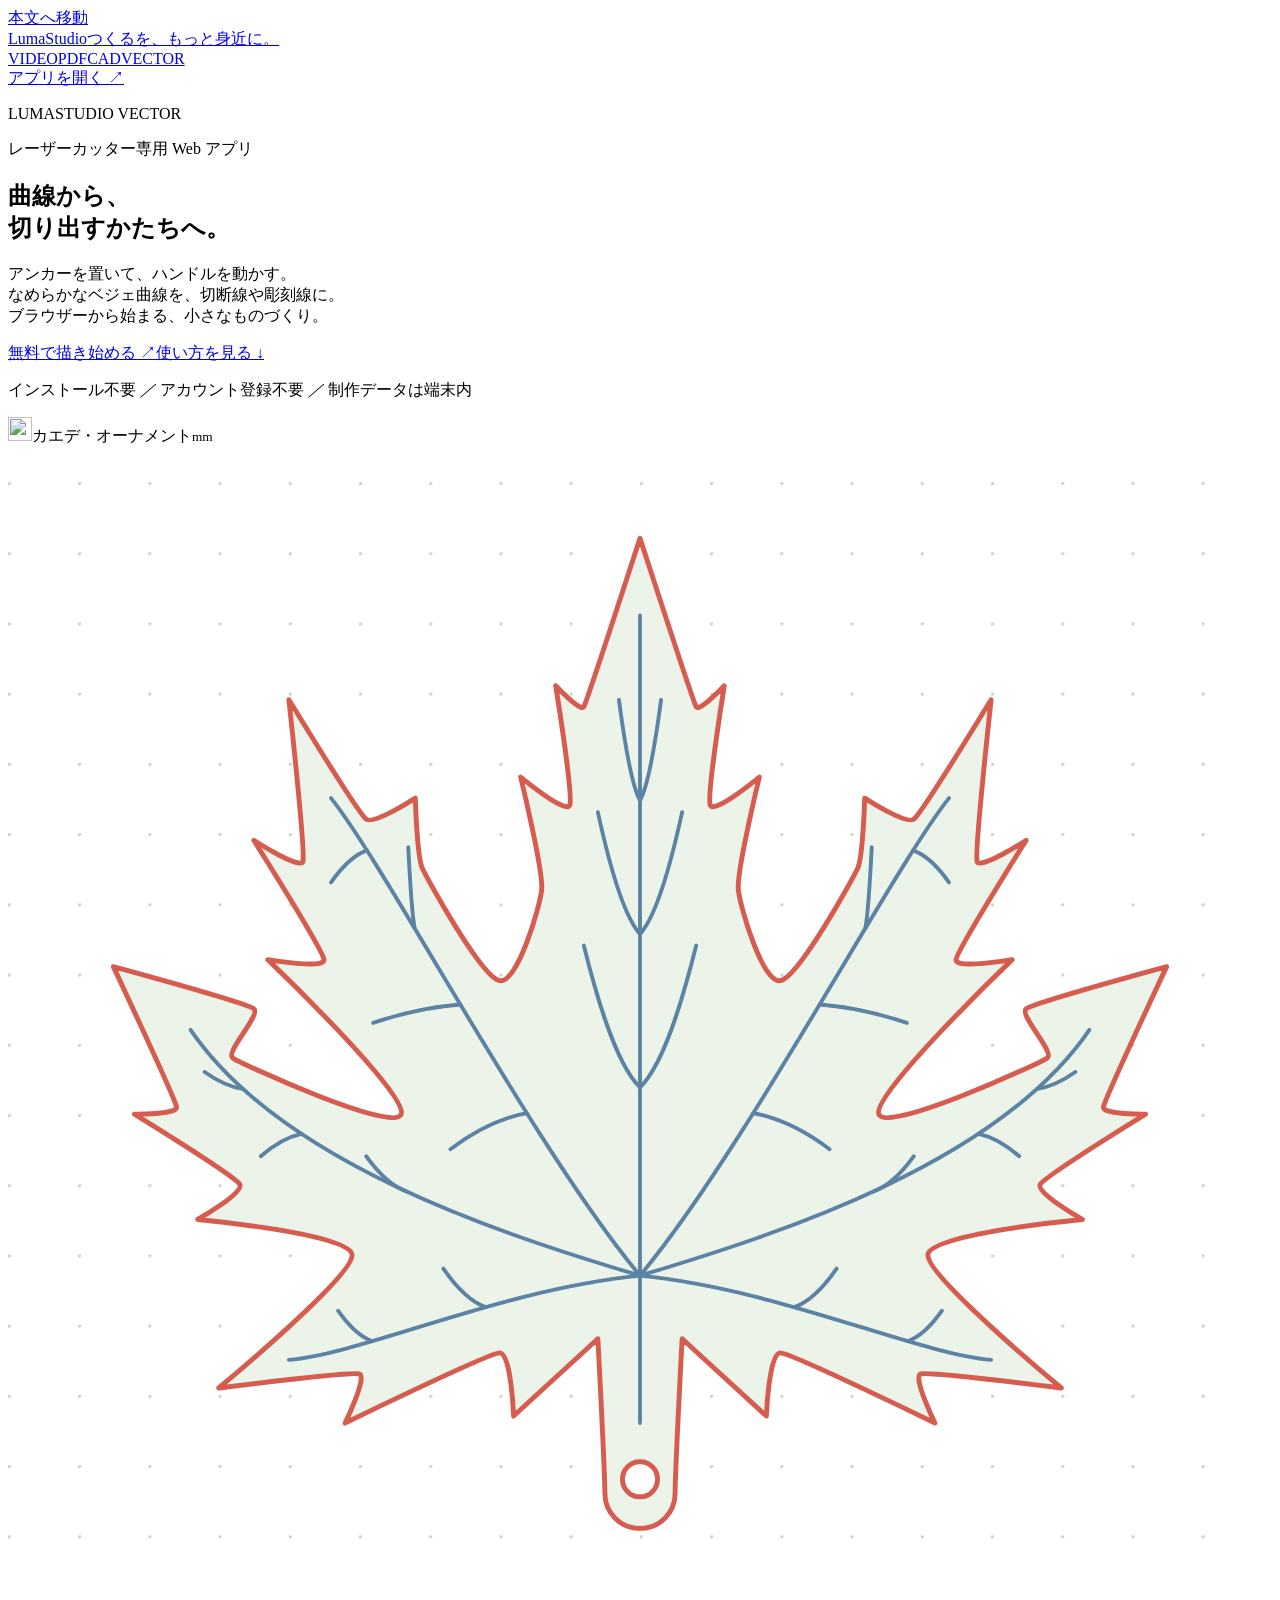
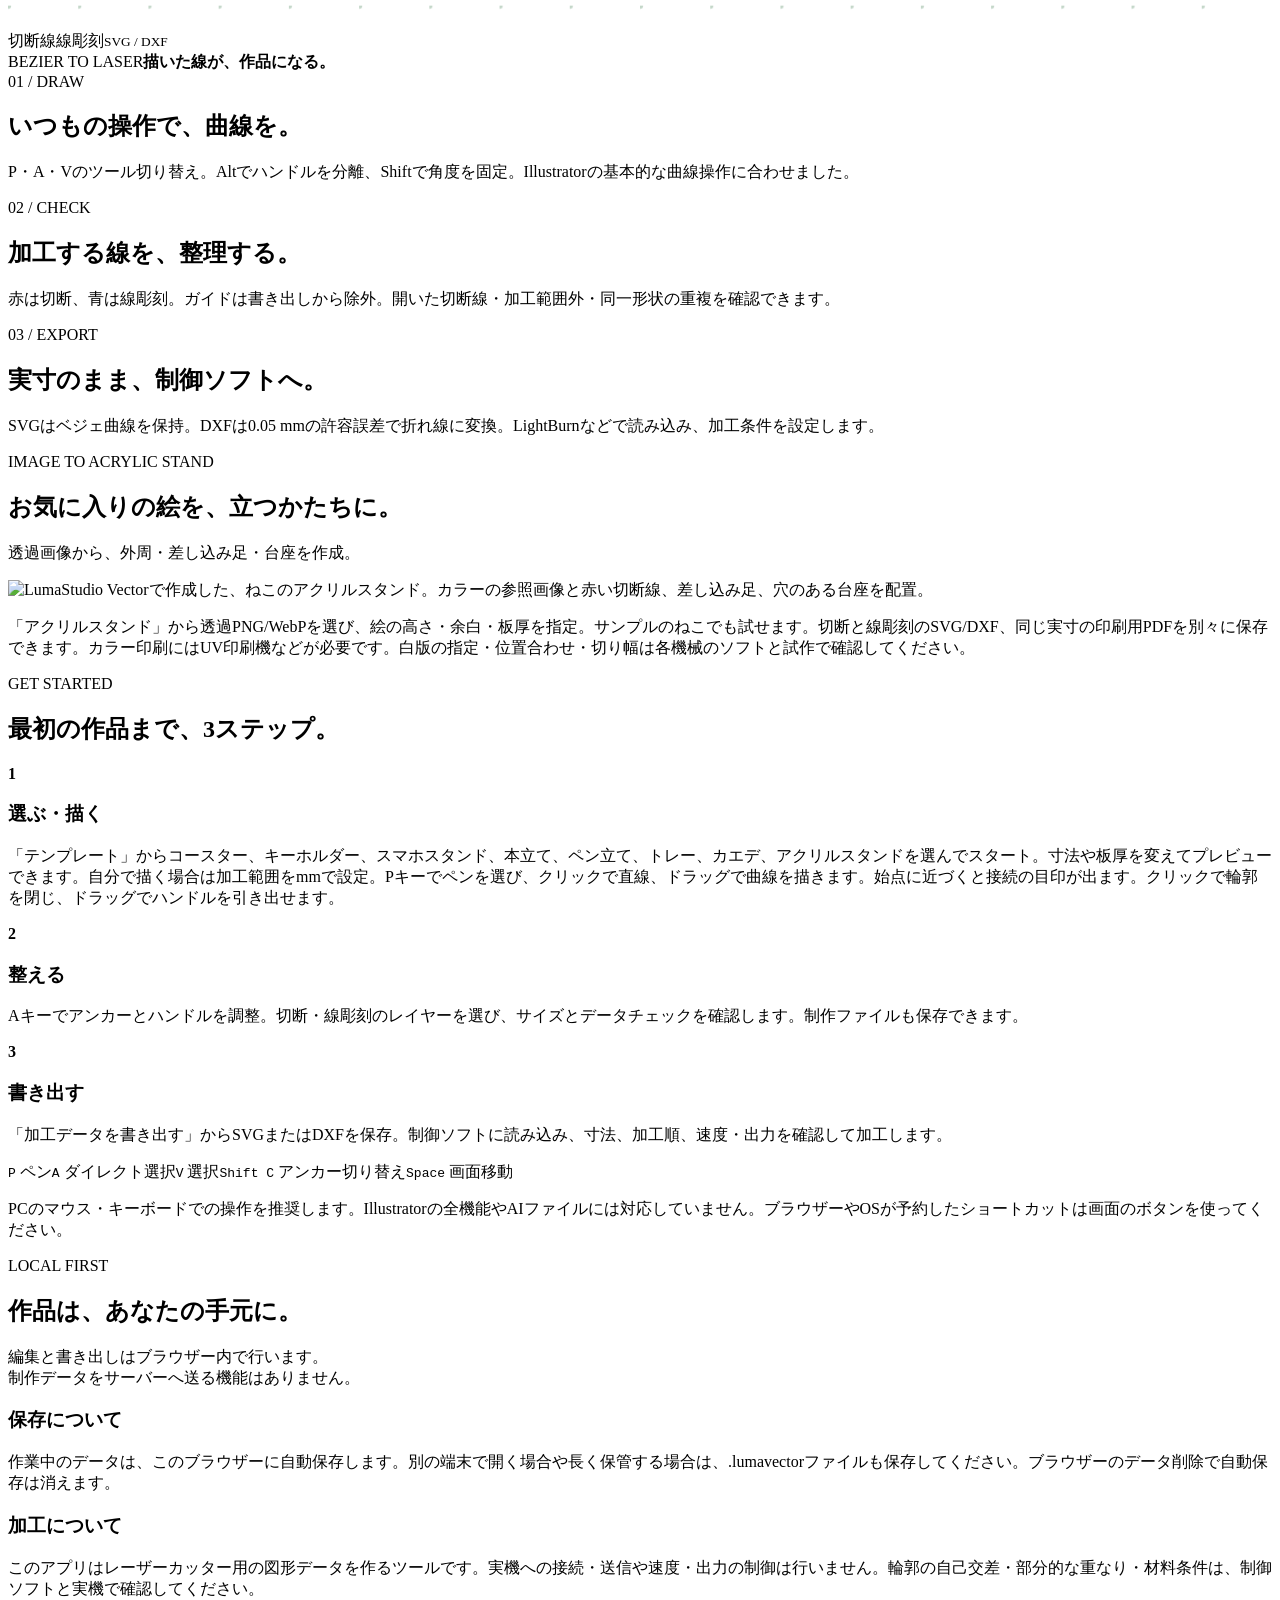
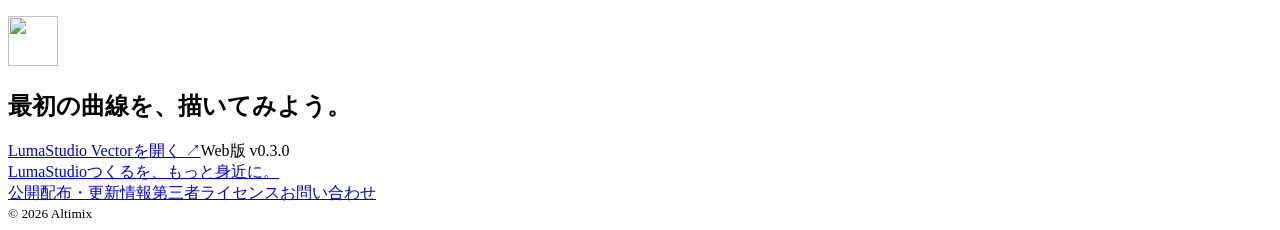
==== site/index.html @ a7c52cbf "release: publish Vector v0.3.0 template library" ====
<!doctype html>
<html lang="ja"><head><meta charset="utf-8"><meta name="viewport" content="width=device-width,initial-scale=1"><title>LumaStudio Vector | レーザーカッター専用ベジェ曲線エディター</title><meta name="description" content="レーザーカッターのための、日本語Webベジェ曲線エディター。Illustratorに慣れた基本操作で切断線・彫刻線を描き、実寸のSVG・DXFに書き出せます。"><link rel="canonical" href="https://lumastudiovector.altimix.jp/"><meta property="og:title" content="LumaStudio Vector — 曲線から、切り出すかたちへ。"><meta property="og:description" content="レーザーカッター専用。ブラウザーでベジェ曲線を描いて、SVG・DXFへ。"><meta property="og:type" content="website"><meta property="og:url" content="https://lumastudiovector.altimix.jp/"><meta property="og:image" content="https://lumastudiovector.altimix.jp/assets/editor.png"><meta name="theme-color" content="#176d61"><link rel="icon" href="/app/icon.svg"><link rel="stylesheet" href="/assets/site.css"></head><body>
<a class="skip" href="#main">本文へ移動</a><header class="site-header"><div class="shell header-inner"><a class="series-brand" href="https://lumastudio.altimix.jp/">LumaStudio<span>つくるを、もっと身近に。</span></a><nav aria-label="シリーズ製品"><a href="https://lumastudio.altimix.jp/video/">VIDEO</a><a href="https://lumastudiopdf.altimix.jp/">PDF</a><a href="https://lumastudiocad.altimix.jp/">CAD</a><a class="active" href="/" aria-current="page">VECTOR</a></nav><a class="button small" href="/app">アプリを開く <span>↗</span></a></div></header>
<main id="main"><section class="hero shell"><div class="hero-copy"><p class="eyebrow"><span></span> LUMASTUDIO VECTOR</p><div class="laser-label">レーザーカッター専用 Web アプリ</div><h1>曲線から、<br>切り出すかたちへ。</h1><p class="hero-lead">アンカーを置いて、ハンドルを動かす。<br>なめらかなベジェ曲線を、切断線や彫刻線に。<br>ブラウザーから始まる、小さなものづくり。</p><div class="hero-actions"><a class="button" href="/app">無料で描き始める <span>↗</span></a><a class="text-link" href="#guide">使い方を見る <span>↓</span></a></div><p class="hero-meta">インストール不要 <i>／</i> アカウント登録不要 <i>／</i> 制作データは端末内</p></div><div class="hero-art" aria-label="ベジェ曲線で描いたカエデの切断線と彫刻線"><div class="art-top"><img src="/app/icon.svg" width="24" height="24" alt=""><span>カエデ・オーナメント</span><small>mm</small></div><svg viewBox="60 15 180 168" role="img" aria-label="七つの葉先を持つカエデ。赤い外周と吊り穴は切断、青い葉脈は線彫刻。"><defs><pattern id="dots" width="10" height="10" patternUnits="userSpaceOnUse"><circle cx="0" cy="0" r=".45" fill="#c4d7c9"/></pattern></defs><rect x="60" y="15" width="180" height="168" fill="url(#dots)"/><path d="M 150 28 C 150 28 157.553 51.219 158 52 C 158.447 52.781 162 49 162 49 C 162 49 159.479 64.646 160 66 C 160.521 67.354 167 62 167 62 C 167 62 163.735 75.436 164 78 C 164.265 80.564 167.462 91.448 170 91 C 172.538 90.552 180.242 76.642 181 75 C 181.758 73.358 182 65 182 65 C 182 65 187.918 68.842 189 68 C 190.082 67.158 200 51 200 51 C 200 51 197.668 72.67 198 74 C 198.332 75.33 205 71 205 71 C 205 71 195.168 86.57 195 88 C 194.832 89.43 203 88 203 88 C 203 88 182.991 107.175 184 110 C 185.009 112.825 206.885 102.797 208 102 C 209.115 101.203 203.911 95.833 205 95 C 206.089 94.167 225 89 225 89 C 225 89 216.155 107.916 216 109 C 215.845 110.084 222 110 222 110 C 222 110 207.723 118.794 207 120 C 206.277 121.206 213 125 213 125 C 213 125 191.372 127.023 191 130 C 190.628 132.977 210 149 210 149 C 210 149 191.263 146.649 190 147 C 188.737 147.351 192 154 192 154 C 192 154 171.658 144.069 170 144 C 168.342 143.931 168 153 168 153 C 168 153 156 142 156 142 C 156 142 155 161.2 155 164 C 155 166.8 152.8 169 150 169 C 147.2 169 145 166.8 145 164 C 145 161.2 144 142 144 142 C 144 142 132 153 132 153 C 132 153 131.658 143.931 130 144 C 128.342 144.069 108 154 108 154 C 108 154 111.263 147.351 110 147 C 108.737 146.649 90 149 90 149 C 90 149 109.372 132.977 109 130 C 108.628 127.023 87 125 87 125 C 87 125 93.723 121.206 93 120 C 92.277 118.794 78 110 78 110 C 78 110 84.155 110.084 84 109 C 83.845 107.916 75 89 75 89 C 75 89 93.911 94.167 95 95 C 96.089 95.833 90.885 101.203 92 102 C 93.115 102.797 114.991 112.825 116 110 C 117.009 107.175 97 88 97 88 C 97 88 105.168 89.43 105 88 C 104.832 86.57 95 71 95 71 C 95 71 101.668 75.33 102 74 C 102.332 72.67 100 51 100 51 C 100 51 109.918 67.158 111 68 C 112.082 68.842 118 65 118 65 C 118 65 118.242 73.358 119 75 C 119.758 76.642 127.462 90.552 130 91 C 132.538 91.448 135.735 80.564 136 78 C 136.265 75.436 133 62 133 62 C 133 62 139.479 67.354 140 66 C 140.521 64.646 138 49 138 49 C 138 49 141.553 52.781 142 52 C 142.447 51.219 150 28 150 28 Z" fill="#ecf3e9" stroke="#d65c50" stroke-width=".7" stroke-linejoin="round"/><circle cx="150" cy="162" r="2.5" fill="white" stroke="#d65c50" stroke-width=".7"/><g fill="none" stroke="#5c82a4" stroke-width=".55" stroke-linecap="round"><path d="M 150 154 C 150 120 150 73 150 39"/><path d="M 150 133 C 165 115 186 75 194 65"/><path d="M 150 133 C 170 127 201 117 214 98"/><path d="M 150 133 C 170 135 189 144 200 145"/><path d="M 150 106.207 C 153.52 102.772 156.24 93.072 158 86"/><path d="M 150 84.376 C 152.64 81.422 154.68 73.082 156 67"/><path d="M 150 65.367 C 151.32 62.925 152.34 56.028 153 51"/><path d="M 166.127 109.861 C 170.911 110.735 174.608 113.201 177 115"/><path d="M 175.596 94.385 C 181.054 94.83 185.271 96.085 188 97"/><path d="M 182.078 83.56 C 182.484 81.595 182.797 76.046 183 72"/><path d="M 188.886 72.446 C 191.136 73.22 192.875 75.406 194 77"/><path d="M 183.196 121.042 C 185.75 120.185 187.723 117.765 189 116"/><path d="M 198.223 112.805 C 200.765 113.348 202.729 114.882 204 116"/><path d="M 206.496 106.449 C 208.918 106.033 210.789 104.857 212 104"/><path d="M 171.983 137.489 C 174.63 136.556 176.676 133.921 178 132"/><path d="M 188.129 142.345 C 190.272 141.606 191.928 139.521 193 138"/><path d="M 150 133 C 135 115 114 75 106 65"/><path d="M 150 133 C 130 127 99 117 86 98"/><path d="M 150 133 C 130 135 111 144 100 145"/><path d="M 150 106.207 C 146.48 102.772 143.76 93.072 142 86"/><path d="M 150 84.376 C 147.36 81.422 145.32 73.082 144 67"/><path d="M 150 65.367 C 148.68 62.925 147.66 56.028 147 51"/><path d="M 133.873 109.861 C 129.089 110.735 125.392 113.201 123 115"/><path d="M 124.404 94.385 C 118.946 94.83 114.729 96.085 112 97"/><path d="M 117.922 83.56 C 117.516 81.595 117.203 76.046 117 72"/><path d="M 111.114 72.446 C 108.864 73.22 107.125 75.406 106 77"/><path d="M 116.804 121.042 C 114.25 120.185 112.277 117.765 111 116"/><path d="M 101.777 112.805 C 99.235 113.348 97.271 114.882 96 116"/><path d="M 93.504 106.449 C 91.082 106.033 89.211 104.857 88 104"/><path d="M 128.017 137.489 C 125.37 136.556 123.324 133.921 122 132"/><path d="M 111.871 142.345 C 109.728 141.606 108.072 139.521 107 138"/></g></svg><div class="art-bottom"><span><b class="red"></b>切断線</span><span><b class="blue"></b>線彫刻</span><small>SVG / DXF</small></div><div class="art-floating"><span>BEZIER TO LASER</span><b>描いた線が、作品になる。</b></div></div></section>
<section class="features shell" aria-label="できること"><article><span>01 / DRAW</span><h2>いつもの操作で、曲線を。</h2><p>P・A・Vのツール切り替え。Altでハンドルを分離、Shiftで角度を固定。Illustratorの基本的な曲線操作に合わせました。</p></article><article><span>02 / CHECK</span><h2>加工する線を、整理する。</h2><p>赤は切断、青は線彫刻。ガイドは書き出しから除外。開いた切断線・加工範囲外・同一形状の重複を確認できます。</p></article><article><span>03 / EXPORT</span><h2>実寸のまま、制御ソフトへ。</h2><p>SVGはベジェ曲線を保持。DXFは0.05 mmの許容誤差で折れ線に変換。LightBurnなどで読み込み、加工条件を設定します。</p></article></section>
<section class="workspace-section"><div class="shell"><div class="section-title"><div><p class="eyebrow">IMAGE TO ACRYLIC STAND</p><h2>お気に入りの絵を、立つかたちに。</h2></div><p>透過画像から、外周・差し込み足・台座を作成。</p></div><div class="screenshot-frame"><img src="/assets/editor.png" width="1440" height="960" loading="lazy" alt="LumaStudio Vectorで作成した、ねこのアクリルスタンド。カラーの参照画像と赤い切断線、差し込み足、穴のある台座を配置。"></div><p class="fine-print">「アクリルスタンド」から透過PNG/WebPを選び、絵の高さ・余白・板厚を指定。サンプルのねこでも試せます。切断と線彫刻のSVG/DXF、同じ実寸の印刷用PDFを別々に保存できます。カラー印刷にはUV印刷機などが必要です。白版の指定・位置合わせ・切り幅は各機械のソフトと試作で確認してください。</p></div></section>
<section id="guide" class="guide shell"><p class="eyebrow">GET STARTED</p><h2>最初の作品まで、3ステップ。</h2><div class="steps"><article><b>1</b><h3>選ぶ・描く</h3><p>「テンプレート」からコースター、キーホルダー、スマホスタンド、本立て、ペン立て、トレー、カエデ、アクリルスタンドを選んでスタート。寸法や板厚を変えてプレビューできます。自分で描く場合は加工範囲をmmで設定。Pキーでペンを選び、クリックで直線、ドラッグで曲線を描きます。始点に近づくと接続の目印が出ます。クリックで輪郭を閉じ、ドラッグでハンドルを引き出せます。</p></article><article><b>2</b><h3>整える</h3><p>Aキーでアンカーとハンドルを調整。切断・線彫刻のレイヤーを選び、サイズとデータチェックを確認します。制作ファイルも保存できます。</p></article><article><b>3</b><h3>書き出す</h3><p>「加工データを書き出す」からSVGまたはDXFを保存。制御ソフトに読み込み、寸法、加工順、速度・出力を確認して加工します。</p></article></div><div class="shortcut-strip"><span><kbd>P</kbd> ペン</span><span><kbd>A</kbd> ダイレクト選択</span><span><kbd>V</kbd> 選択</span><span><kbd>Shift C</kbd> アンカー切り替え</span><span><kbd>Space</kbd> 画面移動</span></div><p class="fine-print">PCのマウス・キーボードでの操作を推奨します。Illustratorの全機能やAIファイルには対応していません。ブラウザーやOSが予約したショートカットは画面のボタンを使ってください。</p></section>
<section id="data" class="data-section"><div class="shell data-grid"><div><p class="eyebrow">LOCAL FIRST</p><h2>作品は、あなたの手元に。</h2><p>編集と書き出しはブラウザー内で行います。<br>制作データをサーバーへ送る機能はありません。</p></div><div><h3>保存について</h3><p>作業中のデータは、このブラウザーに自動保存します。別の端末で開く場合や長く保管する場合は、.lumavectorファイルも保存してください。ブラウザーのデータ削除で自動保存は消えます。</p><h3>加工について</h3><p>このアプリはレーザーカッター用の図形データを作るツールです。実機への接続・送信や速度・出力の制御は行いません。輪郭の自己交差・部分的な重なり・材料条件は、制御ソフトと実機で確認してください。</p></div></div></section>
<section class="last-cta shell"><img src="/app/icon.svg" width="50" height="50" alt=""><h2>最初の曲線を、描いてみよう。</h2><a class="button" href="/app">LumaStudio Vectorを開く <span>↗</span></a><span class="version">Web版 v0.3.0</span></section></main>
<footer class="site-footer"><div class="shell footer-inner"><a class="series-brand" href="https://lumastudio.altimix.jp/">LumaStudio<span>つくるを、もっと身近に。</span></a><div><a href="https://github.com/altimix/lumastudio-vector-releases">公開配布・更新情報</a><a href="/THIRD_PARTY_NOTICES.txt">第三者ライセンス</a><a href="https://altimix.co.jp/contact/">お問い合わせ</a></div><small>© 2026 Altimix</small></div></footer></body></html>
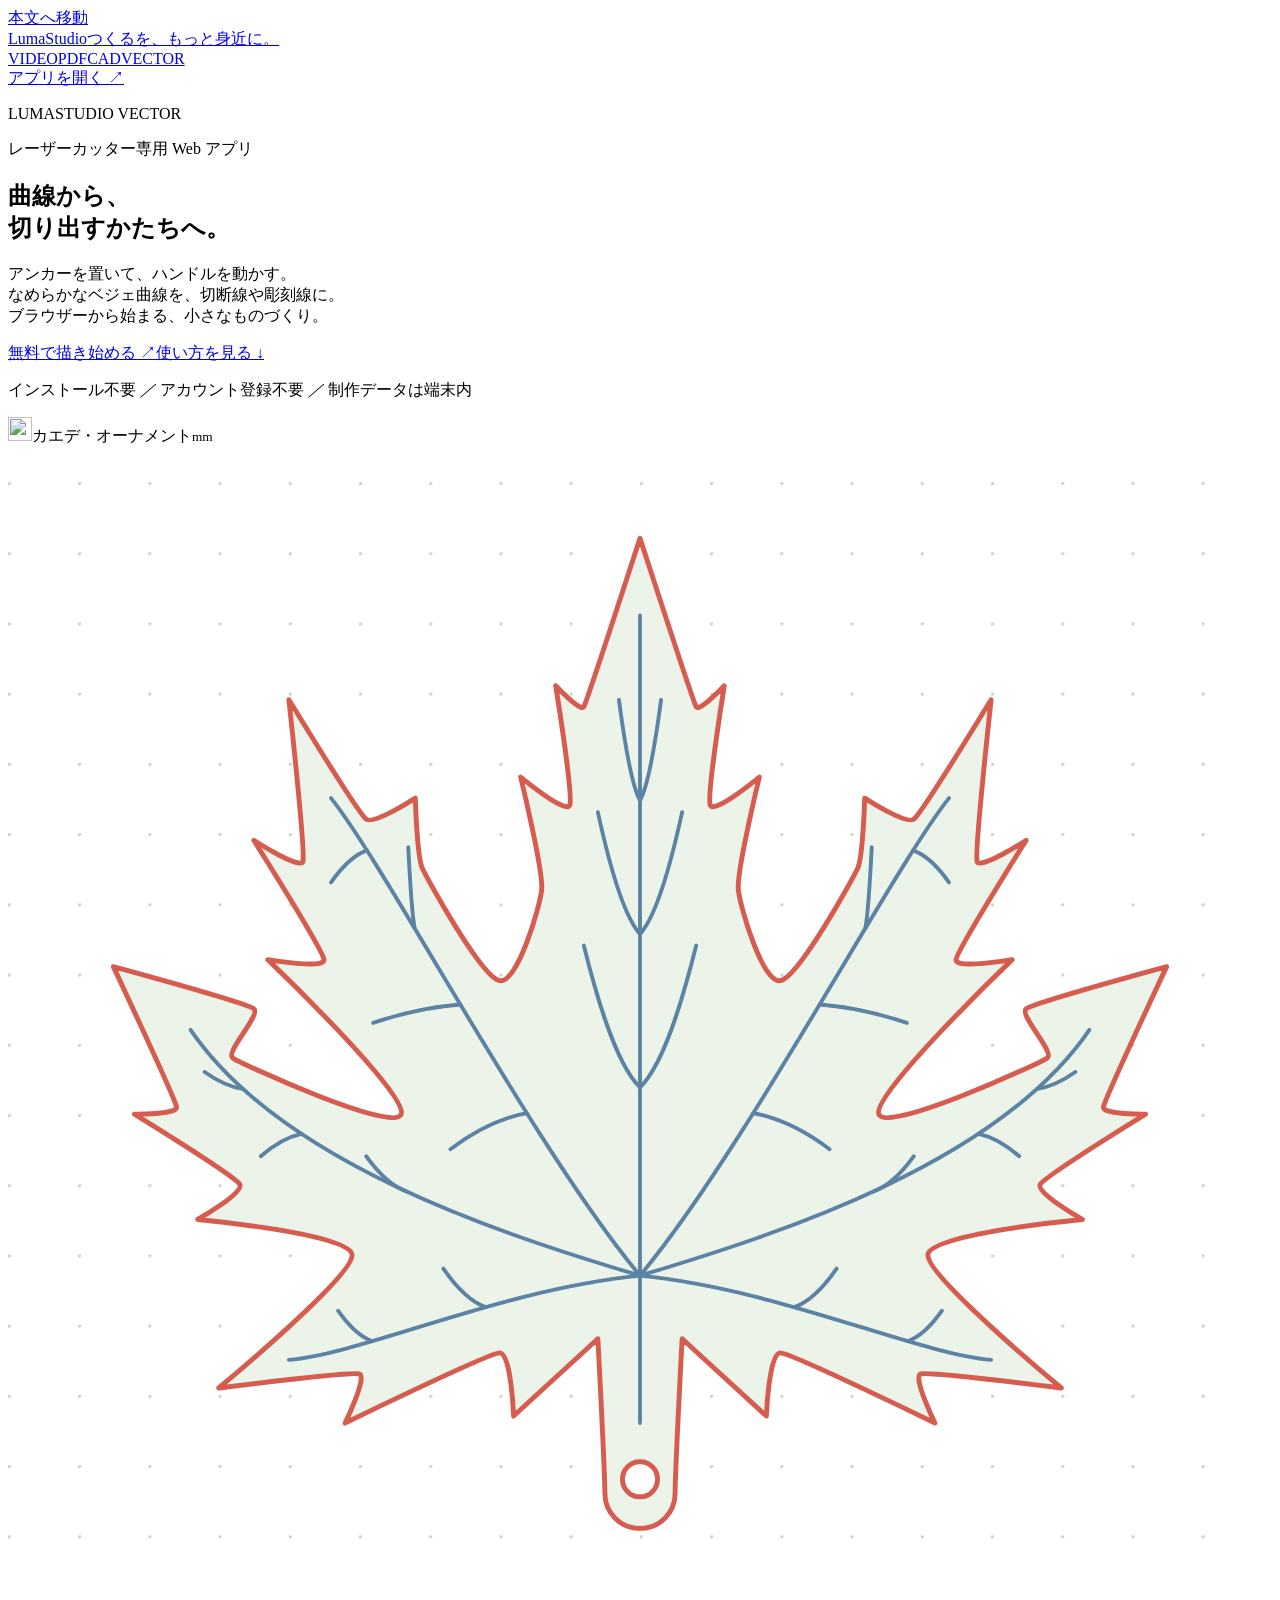
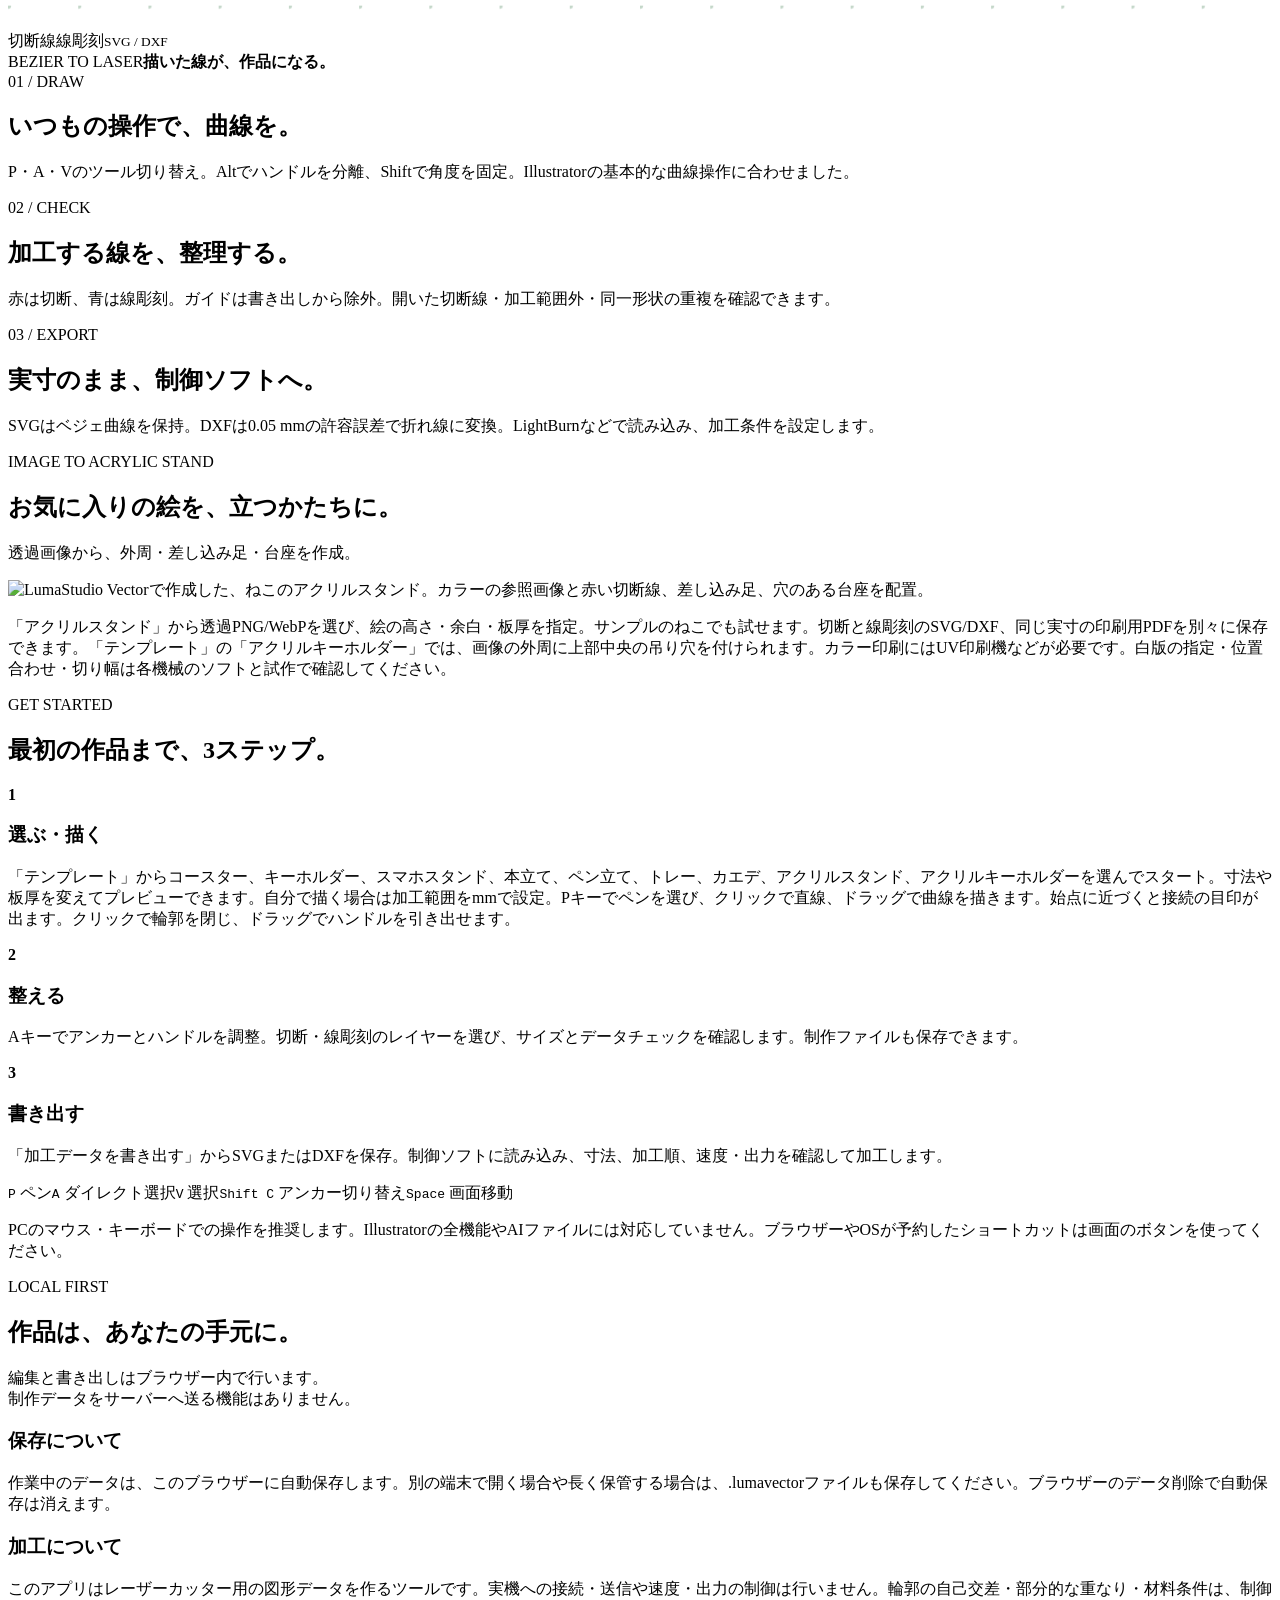
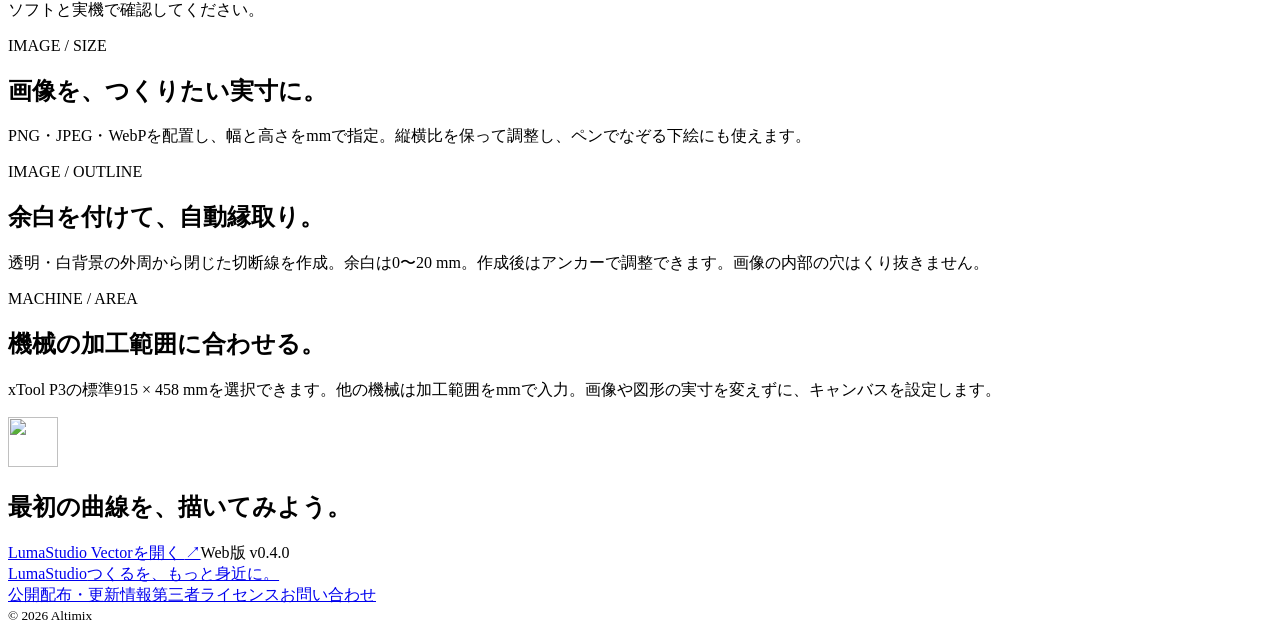
==== commit 87455542: "Release v0.4.0: 原寸画像・自動縁取り・UVアクリルキーホルダー" ====
--- a/site/index.html
+++ b/site/index.html
@@ -3,8 +3,9 @@
 <a class="skip" href="#main">本文へ移動</a><header class="site-header"><div class="shell header-inner"><a class="series-brand" href="https://lumastudio.altimix.jp/">LumaStudio<span>つくるを、もっと身近に。</span></a><nav aria-label="シリーズ製品"><a href="https://lumastudio.altimix.jp/video/">VIDEO</a><a href="https://lumastudiopdf.altimix.jp/">PDF</a><a href="https://lumastudiocad.altimix.jp/">CAD</a><a class="active" href="/" aria-current="page">VECTOR</a></nav><a class="button small" href="/app">アプリを開く <span>↗</span></a></div></header>
 <main id="main"><section class="hero shell"><div class="hero-copy"><p class="eyebrow"><span></span> LUMASTUDIO VECTOR</p><div class="laser-label">レーザーカッター専用 Web アプリ</div><h1>曲線から、<br>切り出すかたちへ。</h1><p class="hero-lead">アンカーを置いて、ハンドルを動かす。<br>なめらかなベジェ曲線を、切断線や彫刻線に。<br>ブラウザーから始まる、小さなものづくり。</p><div class="hero-actions"><a class="button" href="/app">無料で描き始める <span>↗</span></a><a class="text-link" href="#guide">使い方を見る <span>↓</span></a></div><p class="hero-meta">インストール不要 <i>／</i> アカウント登録不要 <i>／</i> 制作データは端末内</p></div><div class="hero-art" aria-label="ベジェ曲線で描いたカエデの切断線と彫刻線"><div class="art-top"><img src="/app/icon.svg" width="24" height="24" alt=""><span>カエデ・オーナメント</span><small>mm</small></div><svg viewBox="60 15 180 168" role="img" aria-label="七つの葉先を持つカエデ。赤い外周と吊り穴は切断、青い葉脈は線彫刻。"><defs><pattern id="dots" width="10" height="10" patternUnits="userSpaceOnUse"><circle cx="0" cy="0" r=".45" fill="#c4d7c9"/></pattern></defs><rect x="60" y="15" width="180" height="168" fill="url(#dots)"/><path d="M 150 28 C 150 28 157.553 51.219 158 52 C 158.447 52.781 162 49 162 49 C 162 49 159.479 64.646 160 66 C 160.521 67.354 167 62 167 62 C 167 62 163.735 75.436 164 78 C 164.265 80.564 167.462 91.448 170 91 C 172.538 90.552 180.242 76.642 181 75 C 181.758 73.358 182 65 182 65 C 182 65 187.918 68.842 189 68 C 190.082 67.158 200 51 200 51 C 200 51 197.668 72.67 198 74 C 198.332 75.33 205 71 205 71 C 205 71 195.168 86.57 195 88 C 194.832 89.43 203 88 203 88 C 203 88 182.991 107.175 184 110 C 185.009 112.825 206.885 102.797 208 102 C 209.115 101.203 203.911 95.833 205 95 C 206.089 94.167 225 89 225 89 C 225 89 216.155 107.916 216 109 C 215.845 110.084 222 110 222 110 C 222 110 207.723 118.794 207 120 C 206.277 121.206 213 125 213 125 C 213 125 191.372 127.023 191 130 C 190.628 132.977 210 149 210 149 C 210 149 191.263 146.649 190 147 C 188.737 147.351 192 154 192 154 C 192 154 171.658 144.069 170 144 C 168.342 143.931 168 153 168 153 C 168 153 156 142 156 142 C 156 142 155 161.2 155 164 C 155 166.8 152.8 169 150 169 C 147.2 169 145 166.8 145 164 C 145 161.2 144 142 144 142 C 144 142 132 153 132 153 C 132 153 131.658 143.931 130 144 C 128.342 144.069 108 154 108 154 C 108 154 111.263 147.351 110 147 C 108.737 146.649 90 149 90 149 C 90 149 109.372 132.977 109 130 C 108.628 127.023 87 125 87 125 C 87 125 93.723 121.206 93 120 C 92.277 118.794 78 110 78 110 C 78 110 84.155 110.084 84 109 C 83.845 107.916 75 89 75 89 C 75 89 93.911 94.167 95 95 C 96.089 95.833 90.885 101.203 92 102 C 93.115 102.797 114.991 112.825 116 110 C 117.009 107.175 97 88 97 88 C 97 88 105.168 89.43 105 88 C 104.832 86.57 95 71 95 71 C 95 71 101.668 75.33 102 74 C 102.332 72.67 100 51 100 51 C 100 51 109.918 67.158 111 68 C 112.082 68.842 118 65 118 65 C 118 65 118.242 73.358 119 75 C 119.758 76.642 127.462 90.552 130 91 C 132.538 91.448 135.735 80.564 136 78 C 136.265 75.436 133 62 133 62 C 133 62 139.479 67.354 140 66 C 140.521 64.646 138 49 138 49 C 138 49 141.553 52.781 142 52 C 142.447 51.219 150 28 150 28 Z" fill="#ecf3e9" stroke="#d65c50" stroke-width=".7" stroke-linejoin="round"/><circle cx="150" cy="162" r="2.5" fill="white" stroke="#d65c50" stroke-width=".7"/><g fill="none" stroke="#5c82a4" stroke-width=".55" stroke-linecap="round"><path d="M 150 154 C 150 120 150 73 150 39"/><path d="M 150 133 C 165 115 186 75 194 65"/><path d="M 150 133 C 170 127 201 117 214 98"/><path d="M 150 133 C 170 135 189 144 200 145"/><path d="M 150 106.207 C 153.52 102.772 156.24 93.072 158 86"/><path d="M 150 84.376 C 152.64 81.422 154.68 73.082 156 67"/><path d="M 150 65.367 C 151.32 62.925 152.34 56.028 153 51"/><path d="M 166.127 109.861 C 170.911 110.735 174.608 113.201 177 115"/><path d="M 175.596 94.385 C 181.054 94.83 185.271 96.085 188 97"/><path d="M 182.078 83.56 C 182.484 81.595 182.797 76.046 183 72"/><path d="M 188.886 72.446 C 191.136 73.22 192.875 75.406 194 77"/><path d="M 183.196 121.042 C 185.75 120.185 187.723 117.765 189 116"/><path d="M 198.223 112.805 C 200.765 113.348 202.729 114.882 204 116"/><path d="M 206.496 106.449 C 208.918 106.033 210.789 104.857 212 104"/><path d="M 171.983 137.489 C 174.63 136.556 176.676 133.921 178 132"/><path d="M 188.129 142.345 C 190.272 141.606 191.928 139.521 193 138"/><path d="M 150 133 C 135 115 114 75 106 65"/><path d="M 150 133 C 130 127 99 117 86 98"/><path d="M 150 133 C 130 135 111 144 100 145"/><path d="M 150 106.207 C 146.48 102.772 143.76 93.072 142 86"/><path d="M 150 84.376 C 147.36 81.422 145.32 73.082 144 67"/><path d="M 150 65.367 C 148.68 62.925 147.66 56.028 147 51"/><path d="M 133.873 109.861 C 129.089 110.735 125.392 113.201 123 115"/><path d="M 124.404 94.385 C 118.946 94.83 114.729 96.085 112 97"/><path d="M 117.922 83.56 C 117.516 81.595 117.203 76.046 117 72"/><path d="M 111.114 72.446 C 108.864 73.22 107.125 75.406 106 77"/><path d="M 116.804 121.042 C 114.25 120.185 112.277 117.765 111 116"/><path d="M 101.777 112.805 C 99.235 113.348 97.271 114.882 96 116"/><path d="M 93.504 106.449 C 91.082 106.033 89.211 104.857 88 104"/><path d="M 128.017 137.489 C 125.37 136.556 123.324 133.921 122 132"/><path d="M 111.871 142.345 C 109.728 141.606 108.072 139.521 107 138"/></g></svg><div class="art-bottom"><span><b class="red"></b>切断線</span><span><b class="blue"></b>線彫刻</span><small>SVG / DXF</small></div><div class="art-floating"><span>BEZIER TO LASER</span><b>描いた線が、作品になる。</b></div></div></section>
 <section class="features shell" aria-label="できること"><article><span>01 / DRAW</span><h2>いつもの操作で、曲線を。</h2><p>P・A・Vのツール切り替え。Altでハンドルを分離、Shiftで角度を固定。Illustratorの基本的な曲線操作に合わせました。</p></article><article><span>02 / CHECK</span><h2>加工する線を、整理する。</h2><p>赤は切断、青は線彫刻。ガイドは書き出しから除外。開いた切断線・加工範囲外・同一形状の重複を確認できます。</p></article><article><span>03 / EXPORT</span><h2>実寸のまま、制御ソフトへ。</h2><p>SVGはベジェ曲線を保持。DXFは0.05 mmの許容誤差で折れ線に変換。LightBurnなどで読み込み、加工条件を設定します。</p></article></section>
-<section class="workspace-section"><div class="shell"><div class="section-title"><div><p class="eyebrow">IMAGE TO ACRYLIC STAND</p><h2>お気に入りの絵を、立つかたちに。</h2></div><p>透過画像から、外周・差し込み足・台座を作成。</p></div><div class="screenshot-frame"><img src="/assets/editor.png" width="1440" height="960" loading="lazy" alt="LumaStudio Vectorで作成した、ねこのアクリルスタンド。カラーの参照画像と赤い切断線、差し込み足、穴のある台座を配置。"></div><p class="fine-print">「アクリルスタンド」から透過PNG/WebPを選び、絵の高さ・余白・板厚を指定。サンプルのねこでも試せます。切断と線彫刻のSVG/DXF、同じ実寸の印刷用PDFを別々に保存できます。カラー印刷にはUV印刷機などが必要です。白版の指定・位置合わせ・切り幅は各機械のソフトと試作で確認してください。</p></div></section>
-<section id="guide" class="guide shell"><p class="eyebrow">GET STARTED</p><h2>最初の作品まで、3ステップ。</h2><div class="steps"><article><b>1</b><h3>選ぶ・描く</h3><p>「テンプレート」からコースター、キーホルダー、スマホスタンド、本立て、ペン立て、トレー、カエデ、アクリルスタンドを選んでスタート。寸法や板厚を変えてプレビューできます。自分で描く場合は加工範囲をmmで設定。Pキーでペンを選び、クリックで直線、ドラッグで曲線を描きます。始点に近づくと接続の目印が出ます。クリックで輪郭を閉じ、ドラッグでハンドルを引き出せます。</p></article><article><b>2</b><h3>整える</h3><p>Aキーでアンカーとハンドルを調整。切断・線彫刻のレイヤーを選び、サイズとデータチェックを確認します。制作ファイルも保存できます。</p></article><article><b>3</b><h3>書き出す</h3><p>「加工データを書き出す」からSVGまたはDXFを保存。制御ソフトに読み込み、寸法、加工順、速度・出力を確認して加工します。</p></article></div><div class="shortcut-strip"><span><kbd>P</kbd> ペン</span><span><kbd>A</kbd> ダイレクト選択</span><span><kbd>V</kbd> 選択</span><span><kbd>Shift C</kbd> アンカー切り替え</span><span><kbd>Space</kbd> 画面移動</span></div><p class="fine-print">PCのマウス・キーボードでの操作を推奨します。Illustratorの全機能やAIファイルには対応していません。ブラウザーやOSが予約したショートカットは画面のボタンを使ってください。</p></section>
+<section class="workspace-section"><div class="shell"><div class="section-title"><div><p class="eyebrow">IMAGE TO ACRYLIC STAND</p><h2>お気に入りの絵を、立つかたちに。</h2></div><p>透過画像から、外周・差し込み足・台座を作成。</p></div><div class="screenshot-frame"><img src="/assets/editor.png" width="1440" height="960" loading="lazy" alt="LumaStudio Vectorで作成した、ねこのアクリルスタンド。カラーの参照画像と赤い切断線、差し込み足、穴のある台座を配置。"></div><p class="fine-print">「アクリルスタンド」から透過PNG/WebPを選び、絵の高さ・余白・板厚を指定。サンプルのねこでも試せます。切断と線彫刻のSVG/DXF、同じ実寸の印刷用PDFを別々に保存できます。「テンプレート」の「アクリルキーホルダー」では、画像の外周に上部中央の吊り穴を付けられます。カラー印刷にはUV印刷機などが必要です。白版の指定・位置合わせ・切り幅は各機械のソフトと試作で確認してください。</p></div></section>
+<section id="guide" class="guide shell"><p class="eyebrow">GET STARTED</p><h2>最初の作品まで、3ステップ。</h2><div class="steps"><article><b>1</b><h3>選ぶ・描く</h3><p>「テンプレート」からコースター、キーホルダー、スマホスタンド、本立て、ペン立て、トレー、カエデ、アクリルスタンド、アクリルキーホルダーを選んでスタート。寸法や板厚を変えてプレビューできます。自分で描く場合は加工範囲をmmで設定。Pキーでペンを選び、クリックで直線、ドラッグで曲線を描きます。始点に近づくと接続の目印が出ます。クリックで輪郭を閉じ、ドラッグでハンドルを引き出せます。</p></article><article><b>2</b><h3>整える</h3><p>Aキーでアンカーとハンドルを調整。切断・線彫刻のレイヤーを選び、サイズとデータチェックを確認します。制作ファイルも保存できます。</p></article><article><b>3</b><h3>書き出す</h3><p>「加工データを書き出す」からSVGまたはDXFを保存。制御ソフトに読み込み、寸法、加工順、速度・出力を確認して加工します。</p></article></div><div class="shortcut-strip"><span><kbd>P</kbd> ペン</span><span><kbd>A</kbd> ダイレクト選択</span><span><kbd>V</kbd> 選択</span><span><kbd>Shift C</kbd> アンカー切り替え</span><span><kbd>Space</kbd> 画面移動</span></div><p class="fine-print">PCのマウス・キーボードでの操作を推奨します。Illustratorの全機能やAIファイルには対応していません。ブラウザーやOSが予約したショートカットは画面のボタンを使ってください。</p></section>
 <section id="data" class="data-section"><div class="shell data-grid"><div><p class="eyebrow">LOCAL FIRST</p><h2>作品は、あなたの手元に。</h2><p>編集と書き出しはブラウザー内で行います。<br>制作データをサーバーへ送る機能はありません。</p></div><div><h3>保存について</h3><p>作業中のデータは、このブラウザーに自動保存します。別の端末で開く場合や長く保管する場合は、.lumavectorファイルも保存してください。ブラウザーのデータ削除で自動保存は消えます。</p><h3>加工について</h3><p>このアプリはレーザーカッター用の図形データを作るツールです。実機への接続・送信や速度・出力の制御は行いません。輪郭の自己交差・部分的な重なり・材料条件は、制御ソフトと実機で確認してください。</p></div></div></section>
-<section class="last-cta shell"><img src="/app/icon.svg" width="50" height="50" alt=""><h2>最初の曲線を、描いてみよう。</h2><a class="button" href="/app">LumaStudio Vectorを開く <span>↗</span></a><span class="version">Web版 v0.3.0</span></section></main>
+<section class="features shell" aria-label="画像から切断線を作る"><article><span>IMAGE / SIZE</span><h2>画像を、つくりたい実寸に。</h2><p>PNG・JPEG・WebPを配置し、幅と高さをmmで指定。縦横比を保って調整し、ペンでなぞる下絵にも使えます。</p></article><article><span>IMAGE / OUTLINE</span><h2>余白を付けて、自動縁取り。</h2><p>透明・白背景の外周から閉じた切断線を作成。余白は0〜20 mm。作成後はアンカーで調整できます。画像の内部の穴はくり抜きません。</p></article><article><span>MACHINE / AREA</span><h2>機械の加工範囲に合わせる。</h2><p>xTool P3の標準915 × 458 mmを選択できます。他の機械は加工範囲をmmで入力。画像や図形の実寸を変えずに、キャンバスを設定します。</p></article></section>
+<section class="last-cta shell"><img src="/app/icon.svg" width="50" height="50" alt=""><h2>最初の曲線を、描いてみよう。</h2><a class="button" href="/app">LumaStudio Vectorを開く <span>↗</span></a><span class="version">Web版 v0.4.0</span></section></main>
 <footer class="site-footer"><div class="shell footer-inner"><a class="series-brand" href="https://lumastudio.altimix.jp/">LumaStudio<span>つくるを、もっと身近に。</span></a><div><a href="https://github.com/altimix/lumastudio-vector-releases">公開配布・更新情報</a><a href="/THIRD_PARTY_NOTICES.txt">第三者ライセンス</a><a href="https://altimix.co.jp/contact/">お問い合わせ</a></div><small>© 2026 Altimix</small></div></footer></body></html>
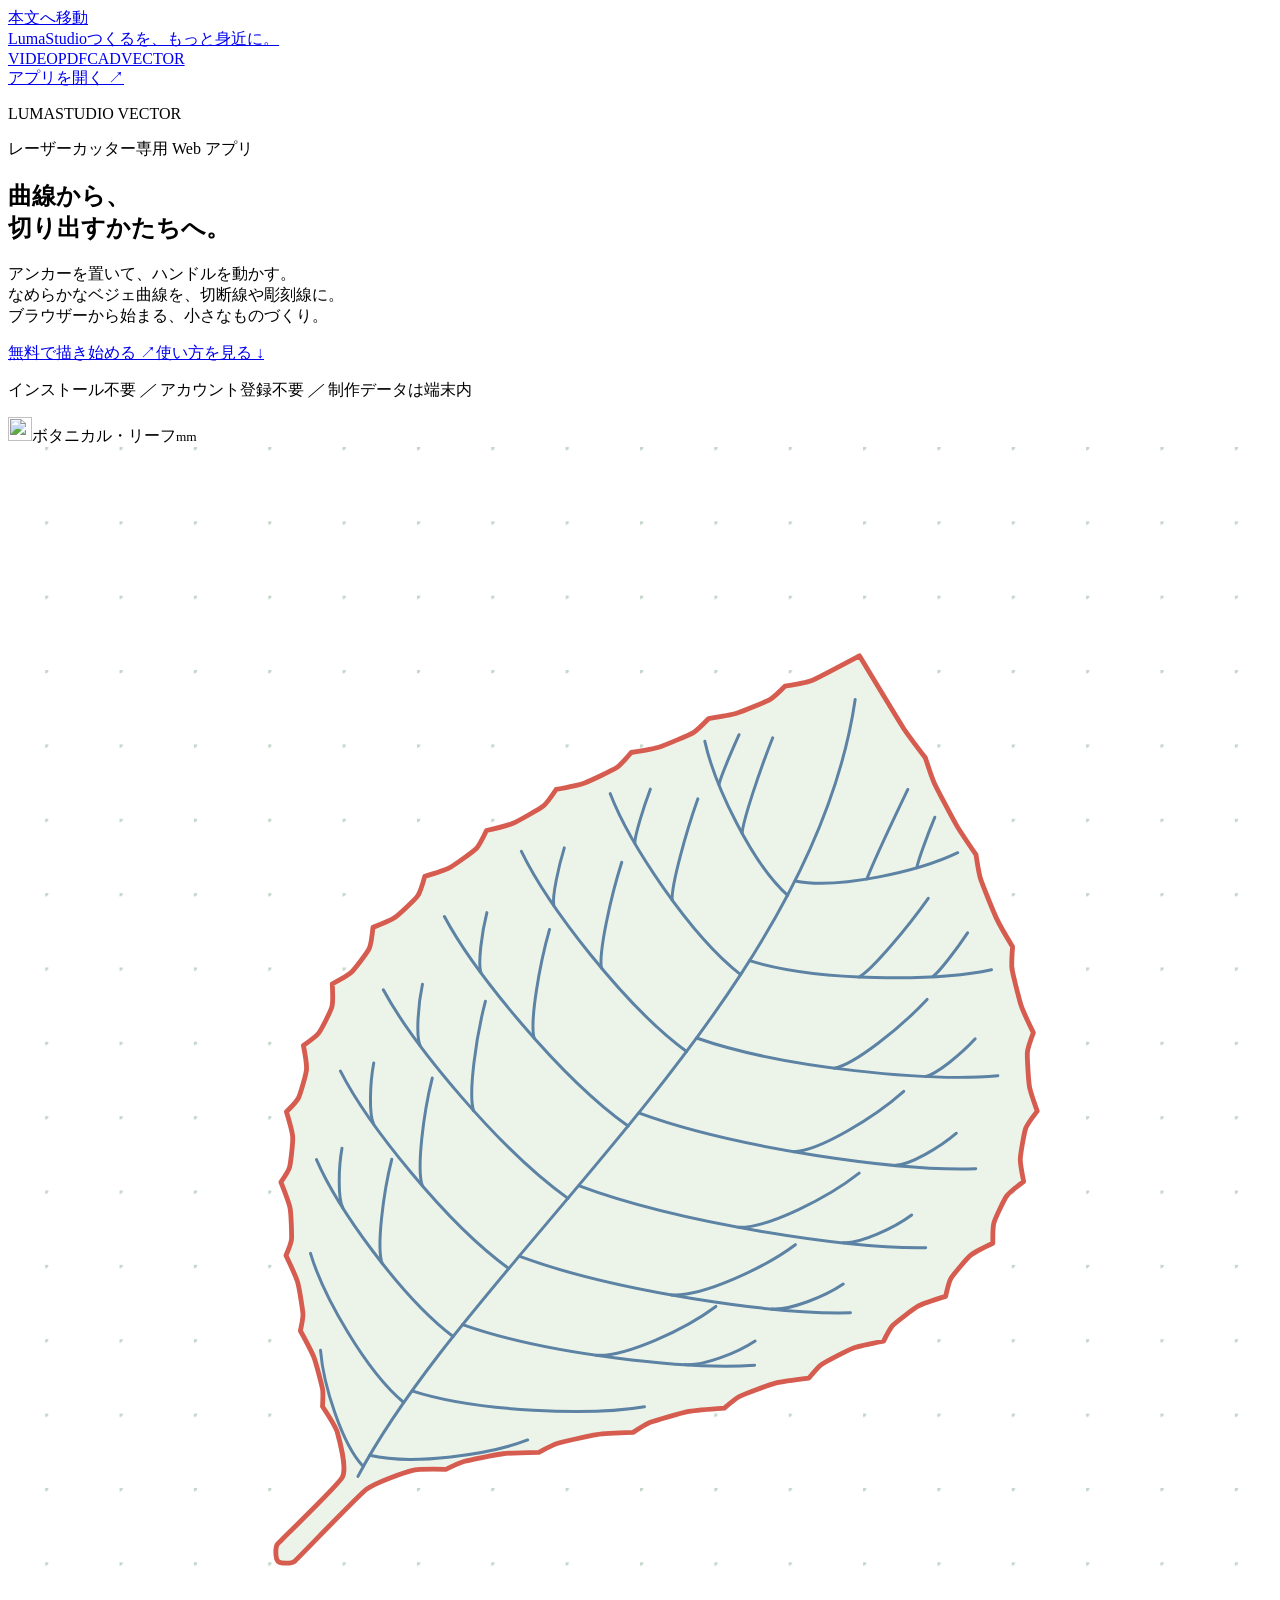
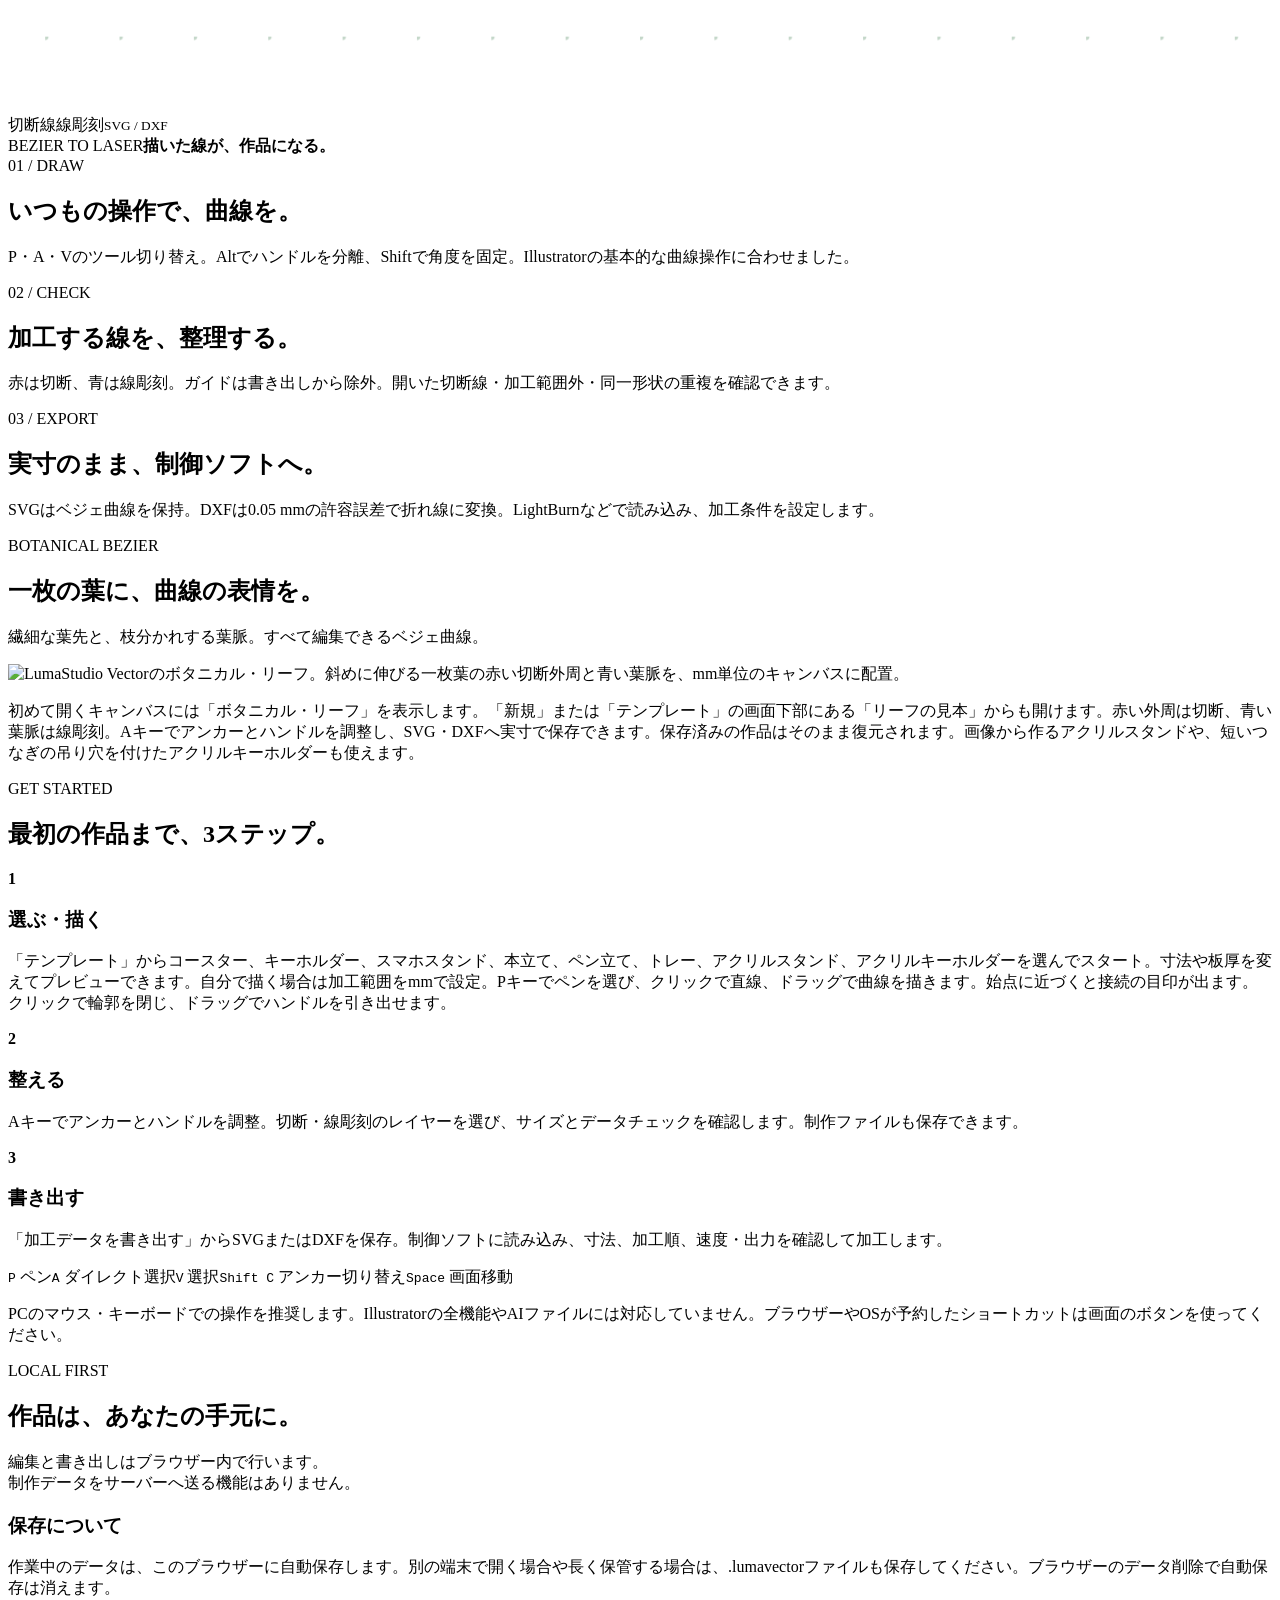
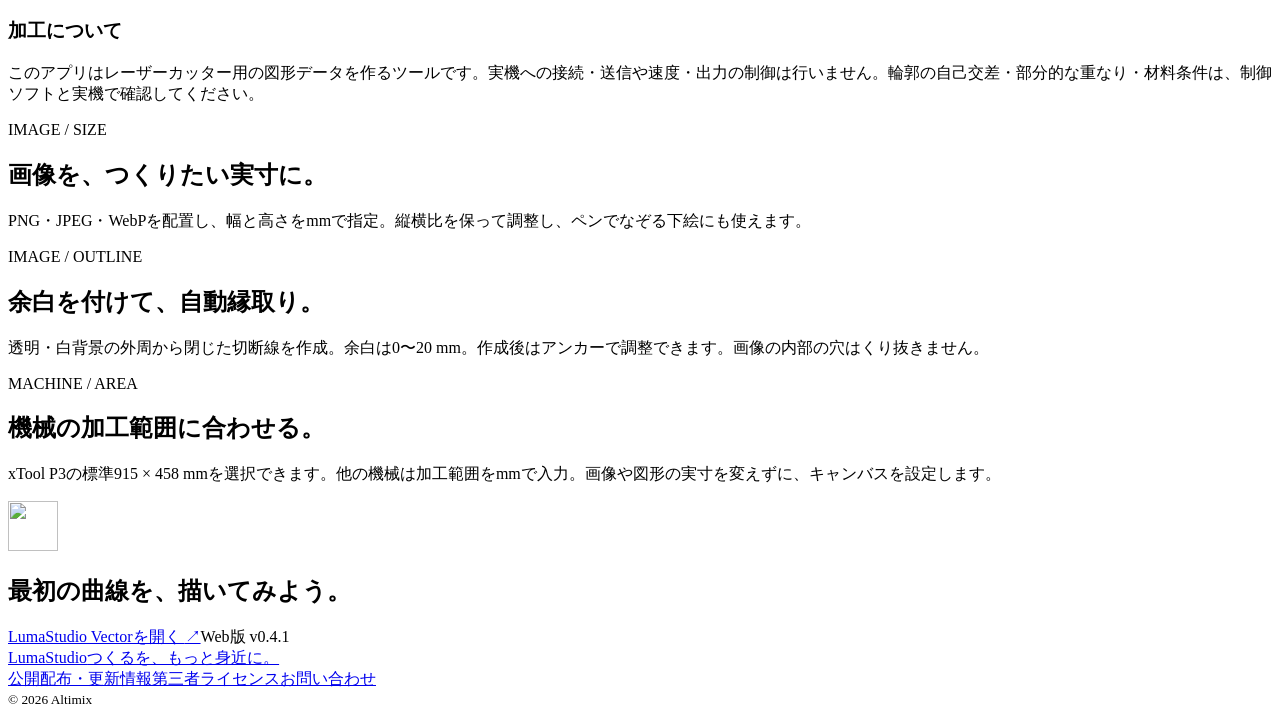
==== commit 4c3d8451: "LumaStudio Vector v0.4.1 のWeb配布物を公開" ====
--- a/site/index.html
+++ b/site/index.html
@@ -1,11 +1,11 @@
 <!doctype html>
 <html lang="ja"><head><meta charset="utf-8"><meta name="viewport" content="width=device-width,initial-scale=1"><title>LumaStudio Vector | レーザーカッター専用ベジェ曲線エディター</title><meta name="description" content="レーザーカッターのための、日本語Webベジェ曲線エディター。Illustratorに慣れた基本操作で切断線・彫刻線を描き、実寸のSVG・DXFに書き出せます。"><link rel="canonical" href="https://lumastudiovector.altimix.jp/"><meta property="og:title" content="LumaStudio Vector — 曲線から、切り出すかたちへ。"><meta property="og:description" content="レーザーカッター専用。ブラウザーでベジェ曲線を描いて、SVG・DXFへ。"><meta property="og:type" content="website"><meta property="og:url" content="https://lumastudiovector.altimix.jp/"><meta property="og:image" content="https://lumastudiovector.altimix.jp/assets/editor.png"><meta name="theme-color" content="#176d61"><link rel="icon" href="/app/icon.svg"><link rel="stylesheet" href="/assets/site.css"></head><body>
 <a class="skip" href="#main">本文へ移動</a><header class="site-header"><div class="shell header-inner"><a class="series-brand" href="https://lumastudio.altimix.jp/">LumaStudio<span>つくるを、もっと身近に。</span></a><nav aria-label="シリーズ製品"><a href="https://lumastudio.altimix.jp/video/">VIDEO</a><a href="https://lumastudiopdf.altimix.jp/">PDF</a><a href="https://lumastudiocad.altimix.jp/">CAD</a><a class="active" href="/" aria-current="page">VECTOR</a></nav><a class="button small" href="/app">アプリを開く <span>↗</span></a></div></header>
-<main id="main"><section class="hero shell"><div class="hero-copy"><p class="eyebrow"><span></span> LUMASTUDIO VECTOR</p><div class="laser-label">レーザーカッター専用 Web アプリ</div><h1>曲線から、<br>切り出すかたちへ。</h1><p class="hero-lead">アンカーを置いて、ハンドルを動かす。<br>なめらかなベジェ曲線を、切断線や彫刻線に。<br>ブラウザーから始まる、小さなものづくり。</p><div class="hero-actions"><a class="button" href="/app">無料で描き始める <span>↗</span></a><a class="text-link" href="#guide">使い方を見る <span>↓</span></a></div><p class="hero-meta">インストール不要 <i>／</i> アカウント登録不要 <i>／</i> 制作データは端末内</p></div><div class="hero-art" aria-label="ベジェ曲線で描いたカエデの切断線と彫刻線"><div class="art-top"><img src="/app/icon.svg" width="24" height="24" alt=""><span>カエデ・オーナメント</span><small>mm</small></div><svg viewBox="60 15 180 168" role="img" aria-label="七つの葉先を持つカエデ。赤い外周と吊り穴は切断、青い葉脈は線彫刻。"><defs><pattern id="dots" width="10" height="10" patternUnits="userSpaceOnUse"><circle cx="0" cy="0" r=".45" fill="#c4d7c9"/></pattern></defs><rect x="60" y="15" width="180" height="168" fill="url(#dots)"/><path d="M 150 28 C 150 28 157.553 51.219 158 52 C 158.447 52.781 162 49 162 49 C 162 49 159.479 64.646 160 66 C 160.521 67.354 167 62 167 62 C 167 62 163.735 75.436 164 78 C 164.265 80.564 167.462 91.448 170 91 C 172.538 90.552 180.242 76.642 181 75 C 181.758 73.358 182 65 182 65 C 182 65 187.918 68.842 189 68 C 190.082 67.158 200 51 200 51 C 200 51 197.668 72.67 198 74 C 198.332 75.33 205 71 205 71 C 205 71 195.168 86.57 195 88 C 194.832 89.43 203 88 203 88 C 203 88 182.991 107.175 184 110 C 185.009 112.825 206.885 102.797 208 102 C 209.115 101.203 203.911 95.833 205 95 C 206.089 94.167 225 89 225 89 C 225 89 216.155 107.916 216 109 C 215.845 110.084 222 110 222 110 C 222 110 207.723 118.794 207 120 C 206.277 121.206 213 125 213 125 C 213 125 191.372 127.023 191 130 C 190.628 132.977 210 149 210 149 C 210 149 191.263 146.649 190 147 C 188.737 147.351 192 154 192 154 C 192 154 171.658 144.069 170 144 C 168.342 143.931 168 153 168 153 C 168 153 156 142 156 142 C 156 142 155 161.2 155 164 C 155 166.8 152.8 169 150 169 C 147.2 169 145 166.8 145 164 C 145 161.2 144 142 144 142 C 144 142 132 153 132 153 C 132 153 131.658 143.931 130 144 C 128.342 144.069 108 154 108 154 C 108 154 111.263 147.351 110 147 C 108.737 146.649 90 149 90 149 C 90 149 109.372 132.977 109 130 C 108.628 127.023 87 125 87 125 C 87 125 93.723 121.206 93 120 C 92.277 118.794 78 110 78 110 C 78 110 84.155 110.084 84 109 C 83.845 107.916 75 89 75 89 C 75 89 93.911 94.167 95 95 C 96.089 95.833 90.885 101.203 92 102 C 93.115 102.797 114.991 112.825 116 110 C 117.009 107.175 97 88 97 88 C 97 88 105.168 89.43 105 88 C 104.832 86.57 95 71 95 71 C 95 71 101.668 75.33 102 74 C 102.332 72.67 100 51 100 51 C 100 51 109.918 67.158 111 68 C 112.082 68.842 118 65 118 65 C 118 65 118.242 73.358 119 75 C 119.758 76.642 127.462 90.552 130 91 C 132.538 91.448 135.735 80.564 136 78 C 136.265 75.436 133 62 133 62 C 133 62 139.479 67.354 140 66 C 140.521 64.646 138 49 138 49 C 138 49 141.553 52.781 142 52 C 142.447 51.219 150 28 150 28 Z" fill="#ecf3e9" stroke="#d65c50" stroke-width=".7" stroke-linejoin="round"/><circle cx="150" cy="162" r="2.5" fill="white" stroke="#d65c50" stroke-width=".7"/><g fill="none" stroke="#5c82a4" stroke-width=".55" stroke-linecap="round"><path d="M 150 154 C 150 120 150 73 150 39"/><path d="M 150 133 C 165 115 186 75 194 65"/><path d="M 150 133 C 170 127 201 117 214 98"/><path d="M 150 133 C 170 135 189 144 200 145"/><path d="M 150 106.207 C 153.52 102.772 156.24 93.072 158 86"/><path d="M 150 84.376 C 152.64 81.422 154.68 73.082 156 67"/><path d="M 150 65.367 C 151.32 62.925 152.34 56.028 153 51"/><path d="M 166.127 109.861 C 170.911 110.735 174.608 113.201 177 115"/><path d="M 175.596 94.385 C 181.054 94.83 185.271 96.085 188 97"/><path d="M 182.078 83.56 C 182.484 81.595 182.797 76.046 183 72"/><path d="M 188.886 72.446 C 191.136 73.22 192.875 75.406 194 77"/><path d="M 183.196 121.042 C 185.75 120.185 187.723 117.765 189 116"/><path d="M 198.223 112.805 C 200.765 113.348 202.729 114.882 204 116"/><path d="M 206.496 106.449 C 208.918 106.033 210.789 104.857 212 104"/><path d="M 171.983 137.489 C 174.63 136.556 176.676 133.921 178 132"/><path d="M 188.129 142.345 C 190.272 141.606 191.928 139.521 193 138"/><path d="M 150 133 C 135 115 114 75 106 65"/><path d="M 150 133 C 130 127 99 117 86 98"/><path d="M 150 133 C 130 135 111 144 100 145"/><path d="M 150 106.207 C 146.48 102.772 143.76 93.072 142 86"/><path d="M 150 84.376 C 147.36 81.422 145.32 73.082 144 67"/><path d="M 150 65.367 C 148.68 62.925 147.66 56.028 147 51"/><path d="M 133.873 109.861 C 129.089 110.735 125.392 113.201 123 115"/><path d="M 124.404 94.385 C 118.946 94.83 114.729 96.085 112 97"/><path d="M 117.922 83.56 C 117.516 81.595 117.203 76.046 117 72"/><path d="M 111.114 72.446 C 108.864 73.22 107.125 75.406 106 77"/><path d="M 116.804 121.042 C 114.25 120.185 112.277 117.765 111 116"/><path d="M 101.777 112.805 C 99.235 113.348 97.271 114.882 96 116"/><path d="M 93.504 106.449 C 91.082 106.033 89.211 104.857 88 104"/><path d="M 128.017 137.489 C 125.37 136.556 123.324 133.921 122 132"/><path d="M 111.871 142.345 C 109.728 141.606 108.072 139.521 107 138"/></g></svg><div class="art-bottom"><span><b class="red"></b>切断線</span><span><b class="blue"></b>線彫刻</span><small>SVG / DXF</small></div><div class="art-floating"><span>BEZIER TO LASER</span><b>描いた線が、作品になる。</b></div></div></section>
+<main id="main"><section class="hero shell"><div class="hero-copy"><p class="eyebrow"><span></span> LUMASTUDIO VECTOR</p><div class="laser-label">レーザーカッター専用 Web アプリ</div><h1>曲線から、<br>切り出すかたちへ。</h1><p class="hero-lead">アンカーを置いて、ハンドルを動かす。<br>なめらかなベジェ曲線を、切断線や彫刻線に。<br>ブラウザーから始まる、小さなものづくり。</p><div class="hero-actions"><a class="button" href="/app">無料で描き始める <span>↗</span></a><a class="text-link" href="#guide">使い方を見る <span>↓</span></a></div><p class="hero-meta">インストール不要 <i>／</i> アカウント登録不要 <i>／</i> 制作データは端末内</p></div><div class="hero-art" aria-label="ベジェ曲線で描いた一枚のリーフの切断線と彫刻線"><div class="art-top"><img src="/app/icon.svg" width="24" height="24" alt=""><span>ボタニカル・リーフ</span><small>mm</small></div><svg viewBox="65 10 170 170" role="img" aria-label="細かな葉先と枝分かれする葉脈を持つ一枚のリーフ。赤い外周は切断、青い葉脈は線彫刻。"><defs><pattern id="dots" width="10" height="10" patternUnits="userSpaceOnUse"><circle cx="0" cy="0" r=".45" fill="#c4d7c9"/></pattern></defs><rect x="65" y="10" width="170" height="170" fill="url(#dots)"/><path d="M 179.509 38.085 C 179.509 38.085 184.792 46.824 185.393 47.752 C 185.993 48.68 188.376 51.794 188.376 51.794 C 188.376 51.794 189.263 54.52 189.601 55.253 C 189.94 55.985 192.054 59.989 192.578 60.888 C 193.102 61.787 195.187 64.835 195.187 64.835 C 195.187 64.835 195.574 67.389 195.797 68.08 C 196.02 68.772 197.553 72.568 197.961 73.434 C 198.37 74.3 200.108 77.222 200.108 77.222 C 200.108 77.222 199.936 79.549 200.031 80.197 C 200.127 80.844 201.009 84.369 201.284 85.188 C 201.558 86.007 202.903 88.765 202.903 88.765 C 202.903 88.765 202.142 90.817 202.097 91.427 C 202.053 92.037 202.247 95.238 202.374 95.994 C 202.501 96.75 203.422 99.318 203.422 99.318 C 203.422 99.318 202.076 101.059 201.871 101.638 C 201.666 102.216 201.172 105.061 201.146 105.737 C 201.12 106.412 201.598 108.778 201.598 108.778 C 201.598 108.778 199.702 110.202 199.316 110.74 C 198.929 111.278 197.769 113.768 197.599 114.347 C 197.429 114.926 197.454 117.085 197.454 117.085 C 197.454 117.085 195.052 118.214 194.482 118.692 C 193.913 119.169 192.116 121.326 191.826 121.801 C 191.536 122.277 191.107 124.23 191.107 124.23 C 191.107 124.23 188.25 125.092 187.516 125.495 C 186.781 125.898 184.392 127.741 184.009 128.124 C 183.626 128.507 182.764 130.247 182.764 130.247 C 182.764 130.247 179.519 130.873 178.65 131.2 C 177.78 131.526 174.874 133.073 174.418 133.382 C 173.962 133.69 172.717 135.218 172.717 135.218 C 172.717 135.218 169.172 135.64 168.2 135.897 C 167.229 136.155 163.918 137.433 163.405 137.684 C 162.891 137.936 161.34 139.26 161.34 139.26 C 161.34 139.26 157.597 139.518 156.56 139.718 C 155.522 139.917 151.941 140.968 151.388 141.175 C 150.835 141.383 149.07 142.529 149.07 142.529 C 149.07 142.529 145.248 142.666 144.182 142.822 C 143.116 142.978 139.417 143.854 138.847 144.028 C 138.276 144.203 136.402 145.206 136.402 145.206 C 136.402 145.206 132.629 145.27 131.573 145.399 C 130.518 145.528 126.867 146.289 126.306 146.442 C 125.744 146.595 123.879 147.498 123.879 147.498 C 123.879 147.498 120.269 147.414 119.289 147.661 C 118.309 147.908 114.333 149.302 113.184 150.193 C 112.035 151.083 103.922 159.559 103.54 159.869 C 103.159 160.179 101.653 160.199 101.304 159.852 C 100.956 159.505 100.926 157.969 101.232 157.571 C 101.538 157.172 109.349 149.724 109.977 148.558 C 110.605 147.392 109.549 143.434 109.308 142.575 C 109.066 141.716 107.3 139.051 107.3 139.051 C 107.3 139.051 107.401 137.261 107.315 136.766 C 107.228 136.27 106.461 133.271 106.148 132.444 C 105.835 131.617 104.322 128.861 104.322 128.861 C 104.322 128.861 104.701 127.115 104.673 126.616 C 104.645 126.117 104.191 123.149 103.951 122.323 C 103.711 121.498 102.387 118.743 102.387 118.743 C 102.387 118.743 103.084 117.085 103.128 116.585 C 103.171 116.085 103.088 113.204 102.94 112.397 C 102.791 111.59 101.706 108.876 101.706 108.876 C 101.706 108.876 102.744 107.342 102.875 106.843 C 103.006 106.344 103.337 103.597 103.293 102.825 C 103.249 102.053 102.448 99.414 102.448 99.414 C 102.448 99.414 103.835 98.03 104.069 97.537 C 104.303 97.044 105.076 94.466 105.144 93.747 C 105.211 93.027 104.732 90.488 104.732 90.488 C 104.732 90.488 106.461 89.266 106.811 88.79 C 107.161 88.314 108.389 85.921 108.568 85.269 C 108.746 84.617 108.615 82.198 108.615 82.198 C 108.615 82.198 110.673 81.137 111.141 80.69 C 111.609 80.244 113.295 78.042 113.574 77.467 C 113.853 76.891 114.087 74.607 114.087 74.607 C 114.087 74.607 116.445 73.699 117.024 73.292 C 117.603 72.884 119.733 70.875 120.096 70.376 C 120.459 69.877 121.056 67.74 121.056 67.74 C 121.056 67.74 123.676 66.972 124.35 66.607 C 125.024 66.243 127.557 64.425 127.988 63.992 C 128.418 63.559 129.352 61.578 129.352 61.578 C 129.352 61.578 132.177 60.93 132.925 60.608 C 133.673 60.285 136.537 58.646 137.019 58.268 C 137.501 57.889 138.717 56.061 138.717 56.061 C 138.717 56.061 141.676 55.51 142.472 55.222 C 143.268 54.935 146.363 53.451 146.88 53.115 C 147.397 52.778 148.817 51.088 148.817 51.088 C 148.817 51.088 151.822 50.602 152.637 50.34 C 153.453 50.079 156.651 48.713 157.183 48.405 C 157.714 48.098 159.238 46.518 159.238 46.518 C 159.238 46.518 162.187 46.06 162.99 45.812 C 163.792 45.564 166.944 44.265 167.465 43.974 C 167.986 43.682 169.492 42.172 169.492 42.172 C 169.492 42.172 172.287 41.747 173.021 41.448 C 173.755 41.149 179.509 38.085 179.509 38.085 Z" fill="#ecf3e9" stroke="#d65c50" stroke-width=".65" stroke-linejoin="round" stroke-linecap="round"/><path d="M 178.94 43.954 C 173.027 84.721 127.719 118.872 112.067 148.438" fill="none" stroke="#5c82a4" stroke-width=".4" stroke-linejoin="round" stroke-linecap="round"/><path d="M 169.856 70.295 C 165.076 66.055 160.036 55.516 158.722 49.583" fill="none" stroke="#5c82a4" stroke-width=".4" stroke-linejoin="round" stroke-linecap="round"/><path d="M 163.735 61.968 C 163.842 60.228 166.119 53.462 167.849 49.109" fill="none" stroke="#5c82a4" stroke-width=".4" stroke-linejoin="round" stroke-linecap="round"/><path d="M 160.614 55.41 C 160.826 54.547 162.289 51.003 163.321 48.696" fill="none" stroke="#5c82a4" stroke-width=".4" stroke-linejoin="round" stroke-linecap="round"/><path d="M 163.531 80.961 C 156.67 75.615 148.561 63.313 145.987 56.607" fill="none" stroke="#5c82a4" stroke-width=".4" stroke-linejoin="round" stroke-linecap="round"/><path d="M 154.327 70.934 C 154.189 69.018 156.161 61.869 157.786 57.313" fill="none" stroke="#5c82a4" stroke-width=".4" stroke-linejoin="round" stroke-linecap="round"/><path d="M 149.302 63.281 C 149.296 62.278 150.466 58.461 151.388 56.017" fill="none" stroke="#5c82a4" stroke-width=".4" stroke-linejoin="round" stroke-linecap="round"/><path d="M 156.259 91.303 C 147.889 85.166 137.544 71.627 134.049 64.385" fill="none" stroke="#5c82a4" stroke-width=".4" stroke-linejoin="round" stroke-linecap="round"/><path d="M 144.815 80.07 C 144.425 77.997 146.05 70.546 147.544 65.84" fill="none" stroke="#5c82a4" stroke-width=".4" stroke-linejoin="round" stroke-linecap="round"/><path d="M 138.402 71.649 C 138.171 70.516 139.023 66.468 139.819 63.914" fill="none" stroke="#5c82a4" stroke-width=".4" stroke-linejoin="round" stroke-linecap="round"/><path d="M 148.397 101.33 C 139.231 94.788 127.689 80.641 123.694 73.147" fill="none" stroke="#5c82a4" stroke-width=".4" stroke-linejoin="round" stroke-linecap="round"/><path d="M 135.763 89.492 C 135.158 87.304 136.468 79.669 137.833 74.882" fill="none" stroke="#5c82a4" stroke-width=".4" stroke-linejoin="round" stroke-linecap="round"/><path d="M 128.607 80.694 C 128.177 79.457 128.733 75.245 129.408 72.62" fill="none" stroke="#5c82a4" stroke-width=".4" stroke-linejoin="round" stroke-linecap="round"/><path d="M 140.305 111.054 C 131.114 104.523 119.509 90.447 115.478 83.004" fill="none" stroke="#5c82a4" stroke-width=".4" stroke-linejoin="round" stroke-linecap="round"/><path d="M 127.622 99.259 C 126.874 97.015 127.949 89.338 129.207 84.548" fill="none" stroke="#5c82a4" stroke-width=".4" stroke-linejoin="round" stroke-linecap="round"/><path d="M 120.426 90.505 C 119.847 89.202 120.169 84.911 120.742 82.262" fill="none" stroke="#5c82a4" stroke-width=".4" stroke-linejoin="round" stroke-linecap="round"/><path d="M 132.34 120.484 C 123.885 114.375 113.328 101.039 109.713 93.943" fill="none" stroke="#5c82a4" stroke-width=".4" stroke-linejoin="round" stroke-linecap="round"/><path d="M 120.729 109.37 C 119.926 107.139 120.872 99.576 122.059 94.868" fill="none" stroke="#5c82a4" stroke-width=".4" stroke-linejoin="round" stroke-linecap="round"/><path d="M 114.184 101.075 C 113.521 99.751 113.691 95.48 114.191 92.857" fill="none" stroke="#5c82a4" stroke-width=".4" stroke-linejoin="round" stroke-linecap="round"/><path d="M 124.859 129.632 C 117.812 124.309 109.286 112.314 106.488 105.836" fill="none" stroke="#5c82a4" stroke-width=".4" stroke-linejoin="round" stroke-linecap="round"/><path d="M 115.312 119.769 C 114.545 117.621 115.47 110.327 116.62 105.786" fill="none" stroke="#5c82a4" stroke-width=".4" stroke-linejoin="round" stroke-linecap="round"/><path d="M 110.027 112.308 C 109.35 111.01 109.458 106.859 109.918 104.315" fill="none" stroke="#5c82a4" stroke-width=".4" stroke-linejoin="round" stroke-linecap="round"/><path d="M 118.22 138.507 C 113.104 134.26 107.364 124.093 105.686 118.454" fill="none" stroke="#5c82a4" stroke-width=".4" stroke-linejoin="round" stroke-linecap="round"/><path d="M 112.782 147.121 C 109.914 144.135 107.411 136.125 107.032 131.485" fill="none" stroke="#5c82a4" stroke-width=".4" stroke-linejoin="round" stroke-linecap="round"/><path d="M 170.854 68.363 C 176.648 69.521 187.456 67.104 192.74 64.563" fill="none" stroke="#5c82a4" stroke-width=".4" stroke-linejoin="round" stroke-linecap="round"/><path d="M 180.516 68.109 C 181.076 66.611 184.018 60.235 186.02 56.055" fill="none" stroke="#5c82a4" stroke-width=".4" stroke-linejoin="round" stroke-linecap="round"/><path d="M 187.233 66.593 C 187.359 65.692 188.687 62.106 189.66 59.787" fill="none" stroke="#5c82a4" stroke-width=".4" stroke-linejoin="round" stroke-linecap="round"/><path d="M 164.735 79.089 C 173.905 81.918 189.834 81.892 197.275 80.306" fill="none" stroke="#5c82a4" stroke-width=".4" stroke-linejoin="round" stroke-linecap="round"/><path d="M 179.466 81.275 C 181.204 80.322 185.979 74.635 188.769 70.694" fill="none" stroke="#5c82a4" stroke-width=".4" stroke-linejoin="round" stroke-linecap="round"/><path d="M 189.363 81.243 C 190.196 80.672 192.619 77.512 194.062 75.344" fill="none" stroke="#5c82a4" stroke-width=".4" stroke-linejoin="round" stroke-linecap="round"/><path d="M 157.605 89.488 C 169.313 93.583 189.082 95.398 198.133 94.556" fill="none" stroke="#5c82a4" stroke-width=".4" stroke-linejoin="round" stroke-linecap="round"/><path d="M 176.142 93.537 C 178.87 93.056 185.169 88.002 188.608 84.297" fill="none" stroke="#5c82a4" stroke-width=".4" stroke-linejoin="round" stroke-linecap="round"/><path d="M 188.422 94.646 C 189.87 94.371 193.238 91.614 195.082 89.599" fill="none" stroke="#5c82a4" stroke-width=".4" stroke-linejoin="round" stroke-linecap="round"/><path d="M 149.822 99.57 C 163.065 104.444 185.138 107.418 195.152 107.056" fill="none" stroke="#5c82a4" stroke-width=".4" stroke-linejoin="round" stroke-linecap="round"/><path d="M 170.652 104.778 C 174.127 104.668 181.559 100.149 185.474 96.659" fill="none" stroke="#5c82a4" stroke-width=".4" stroke-linejoin="round" stroke-linecap="round"/><path d="M 184.363 106.607 C 186.297 106.574 190.4 104.167 192.553 102.295" fill="none" stroke="#5c82a4" stroke-width=".4" stroke-linejoin="round" stroke-linecap="round"/><path d="M 141.745 109.347 C 155.432 114.467 178.15 117.854 188.423 117.682" fill="none" stroke="#5c82a4" stroke-width=".4" stroke-linejoin="round" stroke-linecap="round"/><path d="M 163.227 114.943 C 167.168 115.084 175.281 110.972 179.474 107.663" fill="none" stroke="#5c82a4" stroke-width=".4" stroke-linejoin="round" stroke-linecap="round"/><path d="M 177.338 117.03 C 179.6 117.171 184.186 115.042 186.537 113.291" fill="none" stroke="#5c82a4" stroke-width=".4" stroke-linejoin="round" stroke-linecap="round"/><path d="M 133.731 118.829 C 146.773 123.663 168.474 126.719 178.305 126.445" fill="none" stroke="#5c82a4" stroke-width=".4" stroke-linejoin="round" stroke-linecap="round"/><path d="M 154.227 124.045 C 158.327 124.304 166.637 120.453 170.896 117.284" fill="none" stroke="#5c82a4" stroke-width=".4" stroke-linejoin="round" stroke-linecap="round"/><path d="M 167.706 125.926 C 170.119 126.164 174.909 124.226 177.336 122.571" fill="none" stroke="#5c82a4" stroke-width=".4" stroke-linejoin="round" stroke-linecap="round"/><path d="M 126.137 128.026 C 137.529 132.084 156.678 134.128 165.416 133.488" fill="none" stroke="#5c82a4" stroke-width=".4" stroke-linejoin="round" stroke-linecap="round"/><path d="M 144.132 132.156 C 148.083 132.398 156.098 128.66 160.208 125.589" fill="none" stroke="#5c82a4" stroke-width=".4" stroke-linejoin="round" stroke-linecap="round"/><path d="M 156.026 133.409 C 158.406 133.662 163.108 131.82 165.484 130.233" fill="none" stroke="#5c82a4" stroke-width=".4" stroke-linejoin="round" stroke-linecap="round"/><path d="M 119.323 136.949 C 128.214 139.821 143.508 140.291 150.602 139.069" fill="none" stroke="#5c82a4" stroke-width=".4" stroke-linejoin="round" stroke-linecap="round"/><path d="M 113.645 145.609 C 119.402 146.995 129.863 145.493 134.895 143.545" fill="none" stroke="#5c82a4" stroke-width=".4" stroke-linejoin="round" stroke-linecap="round"/></svg><div class="art-bottom"><span><b class="red"></b>切断線</span><span><b class="blue"></b>線彫刻</span><small>SVG / DXF</small></div><div class="art-floating"><span>BEZIER TO LASER</span><b>描いた線が、作品になる。</b></div></div></section>
 <section class="features shell" aria-label="できること"><article><span>01 / DRAW</span><h2>いつもの操作で、曲線を。</h2><p>P・A・Vのツール切り替え。Altでハンドルを分離、Shiftで角度を固定。Illustratorの基本的な曲線操作に合わせました。</p></article><article><span>02 / CHECK</span><h2>加工する線を、整理する。</h2><p>赤は切断、青は線彫刻。ガイドは書き出しから除外。開いた切断線・加工範囲外・同一形状の重複を確認できます。</p></article><article><span>03 / EXPORT</span><h2>実寸のまま、制御ソフトへ。</h2><p>SVGはベジェ曲線を保持。DXFは0.05 mmの許容誤差で折れ線に変換。LightBurnなどで読み込み、加工条件を設定します。</p></article></section>
-<section class="workspace-section"><div class="shell"><div class="section-title"><div><p class="eyebrow">IMAGE TO ACRYLIC STAND</p><h2>お気に入りの絵を、立つかたちに。</h2></div><p>透過画像から、外周・差し込み足・台座を作成。</p></div><div class="screenshot-frame"><img src="/assets/editor.png" width="1440" height="960" loading="lazy" alt="LumaStudio Vectorで作成した、ねこのアクリルスタンド。カラーの参照画像と赤い切断線、差し込み足、穴のある台座を配置。"></div><p class="fine-print">「アクリルスタンド」から透過PNG/WebPを選び、絵の高さ・余白・板厚を指定。サンプルのねこでも試せます。切断と線彫刻のSVG/DXF、同じ実寸の印刷用PDFを別々に保存できます。「テンプレート」の「アクリルキーホルダー」では、画像の外周に上部中央の吊り穴を付けられます。カラー印刷にはUV印刷機などが必要です。白版の指定・位置合わせ・切り幅は各機械のソフトと試作で確認してください。</p></div></section>
-<section id="guide" class="guide shell"><p class="eyebrow">GET STARTED</p><h2>最初の作品まで、3ステップ。</h2><div class="steps"><article><b>1</b><h3>選ぶ・描く</h3><p>「テンプレート」からコースター、キーホルダー、スマホスタンド、本立て、ペン立て、トレー、カエデ、アクリルスタンド、アクリルキーホルダーを選んでスタート。寸法や板厚を変えてプレビューできます。自分で描く場合は加工範囲をmmで設定。Pキーでペンを選び、クリックで直線、ドラッグで曲線を描きます。始点に近づくと接続の目印が出ます。クリックで輪郭を閉じ、ドラッグでハンドルを引き出せます。</p></article><article><b>2</b><h3>整える</h3><p>Aキーでアンカーとハンドルを調整。切断・線彫刻のレイヤーを選び、サイズとデータチェックを確認します。制作ファイルも保存できます。</p></article><article><b>3</b><h3>書き出す</h3><p>「加工データを書き出す」からSVGまたはDXFを保存。制御ソフトに読み込み、寸法、加工順、速度・出力を確認して加工します。</p></article></div><div class="shortcut-strip"><span><kbd>P</kbd> ペン</span><span><kbd>A</kbd> ダイレクト選択</span><span><kbd>V</kbd> 選択</span><span><kbd>Shift C</kbd> アンカー切り替え</span><span><kbd>Space</kbd> 画面移動</span></div><p class="fine-print">PCのマウス・キーボードでの操作を推奨します。Illustratorの全機能やAIファイルには対応していません。ブラウザーやOSが予約したショートカットは画面のボタンを使ってください。</p></section>
+<section class="workspace-section"><div class="shell"><div class="section-title"><div><p class="eyebrow">BOTANICAL BEZIER</p><h2>一枚の葉に、曲線の表情を。</h2></div><p>繊細な葉先と、枝分かれする葉脈。すべて編集できるベジェ曲線。</p></div><div class="screenshot-frame"><img src="/assets/editor.png" width="1440" height="960" loading="lazy" alt="LumaStudio Vectorのボタニカル・リーフ。斜めに伸びる一枚葉の赤い切断外周と青い葉脈を、mm単位のキャンバスに配置。"></div><p class="fine-print">初めて開くキャンバスには「ボタニカル・リーフ」を表示します。「新規」または「テンプレート」の画面下部にある「リーフの見本」からも開けます。赤い外周は切断、青い葉脈は線彫刻。Aキーでアンカーとハンドルを調整し、SVG・DXFへ実寸で保存できます。保存済みの作品はそのまま復元されます。画像から作るアクリルスタンドや、短いつなぎの吊り穴を付けたアクリルキーホルダーも使えます。</p></div></section>
+<section id="guide" class="guide shell"><p class="eyebrow">GET STARTED</p><h2>最初の作品まで、3ステップ。</h2><div class="steps"><article><b>1</b><h3>選ぶ・描く</h3><p>「テンプレート」からコースター、キーホルダー、スマホスタンド、本立て、ペン立て、トレー、アクリルスタンド、アクリルキーホルダーを選んでスタート。寸法や板厚を変えてプレビューできます。自分で描く場合は加工範囲をmmで設定。Pキーでペンを選び、クリックで直線、ドラッグで曲線を描きます。始点に近づくと接続の目印が出ます。クリックで輪郭を閉じ、ドラッグでハンドルを引き出せます。</p></article><article><b>2</b><h3>整える</h3><p>Aキーでアンカーとハンドルを調整。切断・線彫刻のレイヤーを選び、サイズとデータチェックを確認します。制作ファイルも保存できます。</p></article><article><b>3</b><h3>書き出す</h3><p>「加工データを書き出す」からSVGまたはDXFを保存。制御ソフトに読み込み、寸法、加工順、速度・出力を確認して加工します。</p></article></div><div class="shortcut-strip"><span><kbd>P</kbd> ペン</span><span><kbd>A</kbd> ダイレクト選択</span><span><kbd>V</kbd> 選択</span><span><kbd>Shift C</kbd> アンカー切り替え</span><span><kbd>Space</kbd> 画面移動</span></div><p class="fine-print">PCのマウス・キーボードでの操作を推奨します。Illustratorの全機能やAIファイルには対応していません。ブラウザーやOSが予約したショートカットは画面のボタンを使ってください。</p></section>
 <section id="data" class="data-section"><div class="shell data-grid"><div><p class="eyebrow">LOCAL FIRST</p><h2>作品は、あなたの手元に。</h2><p>編集と書き出しはブラウザー内で行います。<br>制作データをサーバーへ送る機能はありません。</p></div><div><h3>保存について</h3><p>作業中のデータは、このブラウザーに自動保存します。別の端末で開く場合や長く保管する場合は、.lumavectorファイルも保存してください。ブラウザーのデータ削除で自動保存は消えます。</p><h3>加工について</h3><p>このアプリはレーザーカッター用の図形データを作るツールです。実機への接続・送信や速度・出力の制御は行いません。輪郭の自己交差・部分的な重なり・材料条件は、制御ソフトと実機で確認してください。</p></div></div></section>
 <section class="features shell" aria-label="画像から切断線を作る"><article><span>IMAGE / SIZE</span><h2>画像を、つくりたい実寸に。</h2><p>PNG・JPEG・WebPを配置し、幅と高さをmmで指定。縦横比を保って調整し、ペンでなぞる下絵にも使えます。</p></article><article><span>IMAGE / OUTLINE</span><h2>余白を付けて、自動縁取り。</h2><p>透明・白背景の外周から閉じた切断線を作成。余白は0〜20 mm。作成後はアンカーで調整できます。画像の内部の穴はくり抜きません。</p></article><article><span>MACHINE / AREA</span><h2>機械の加工範囲に合わせる。</h2><p>xTool P3の標準915 × 458 mmを選択できます。他の機械は加工範囲をmmで入力。画像や図形の実寸を変えずに、キャンバスを設定します。</p></article></section>
-<section class="last-cta shell"><img src="/app/icon.svg" width="50" height="50" alt=""><h2>最初の曲線を、描いてみよう。</h2><a class="button" href="/app">LumaStudio Vectorを開く <span>↗</span></a><span class="version">Web版 v0.4.0</span></section></main>
+<section class="last-cta shell"><img src="/app/icon.svg" width="50" height="50" alt=""><h2>最初の曲線を、描いてみよう。</h2><a class="button" href="/app">LumaStudio Vectorを開く <span>↗</span></a><span class="version">Web版 v0.4.1</span></section></main>
 <footer class="site-footer"><div class="shell footer-inner"><a class="series-brand" href="https://lumastudio.altimix.jp/">LumaStudio<span>つくるを、もっと身近に。</span></a><div><a href="https://github.com/altimix/lumastudio-vector-releases">公開配布・更新情報</a><a href="/THIRD_PARTY_NOTICES.txt">第三者ライセンス</a><a href="https://altimix.co.jp/contact/">お問い合わせ</a></div><small>© 2026 Altimix</small></div></footer></body></html>
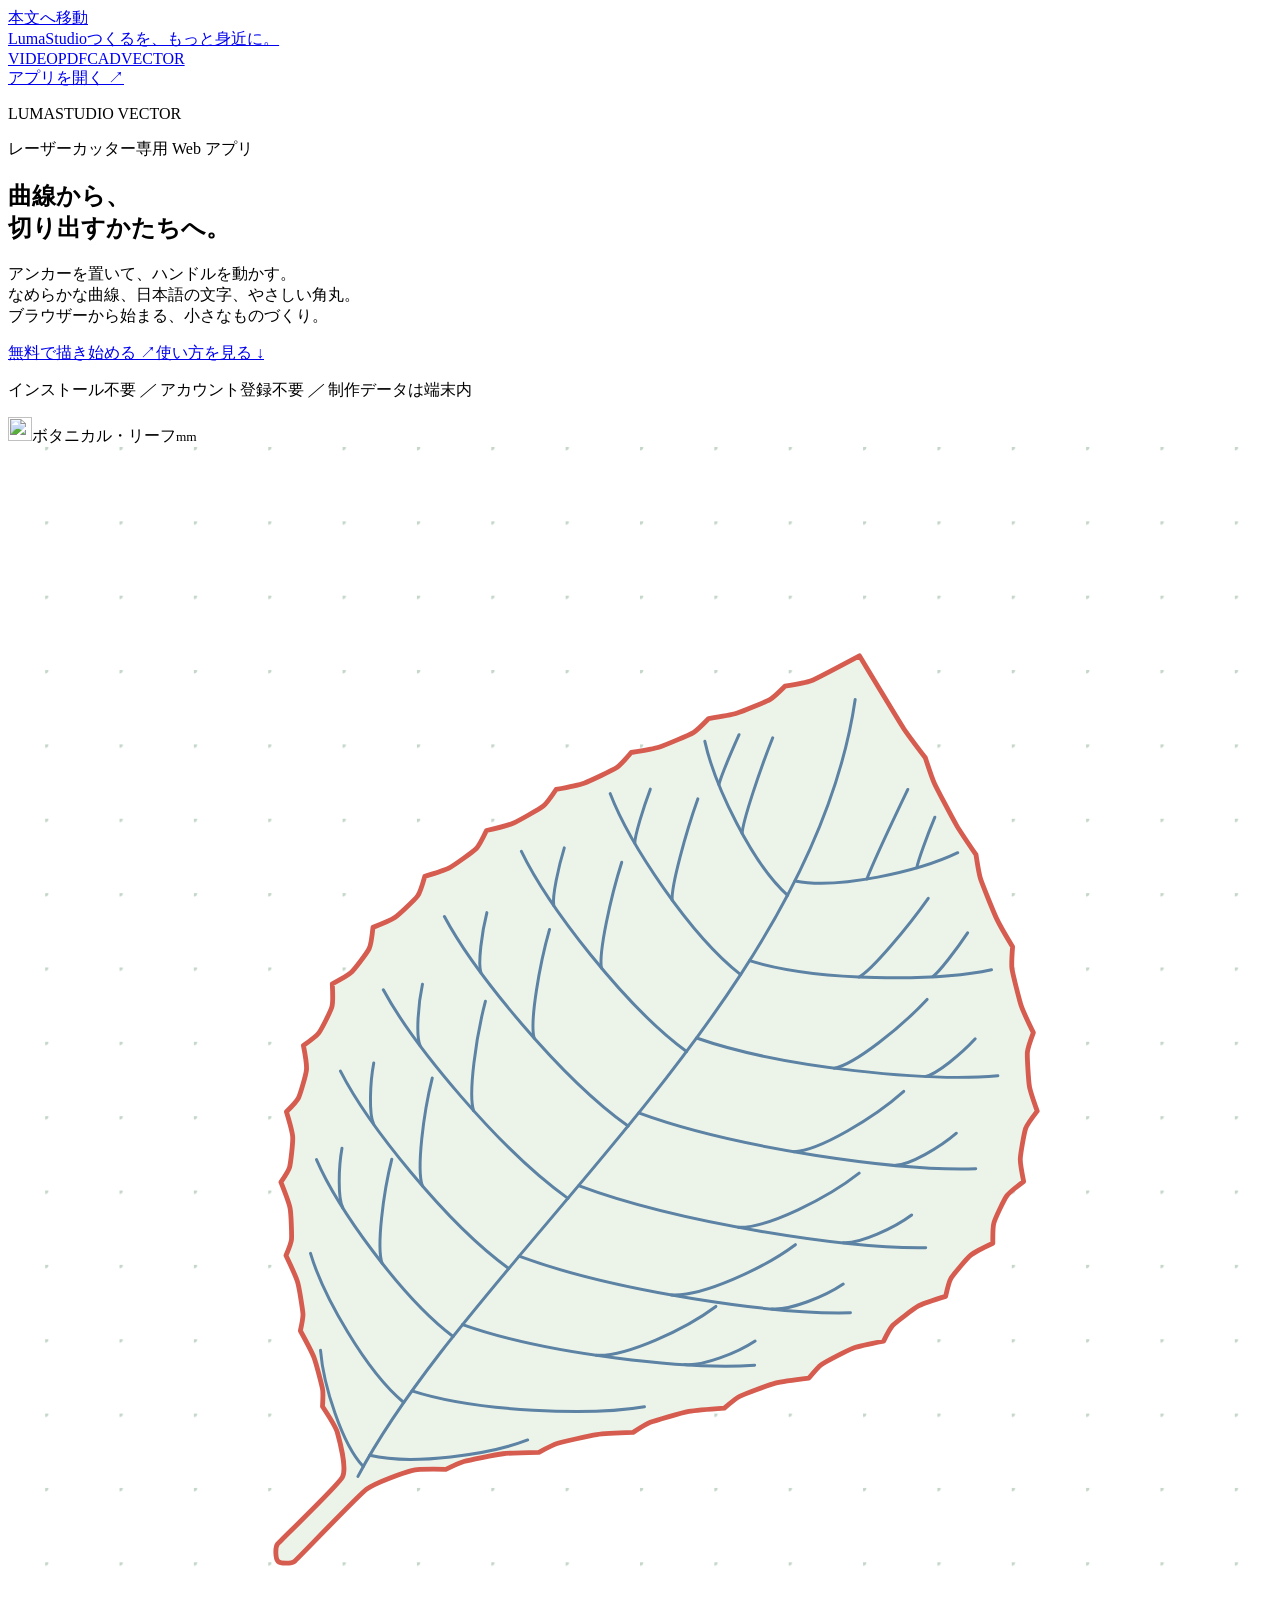
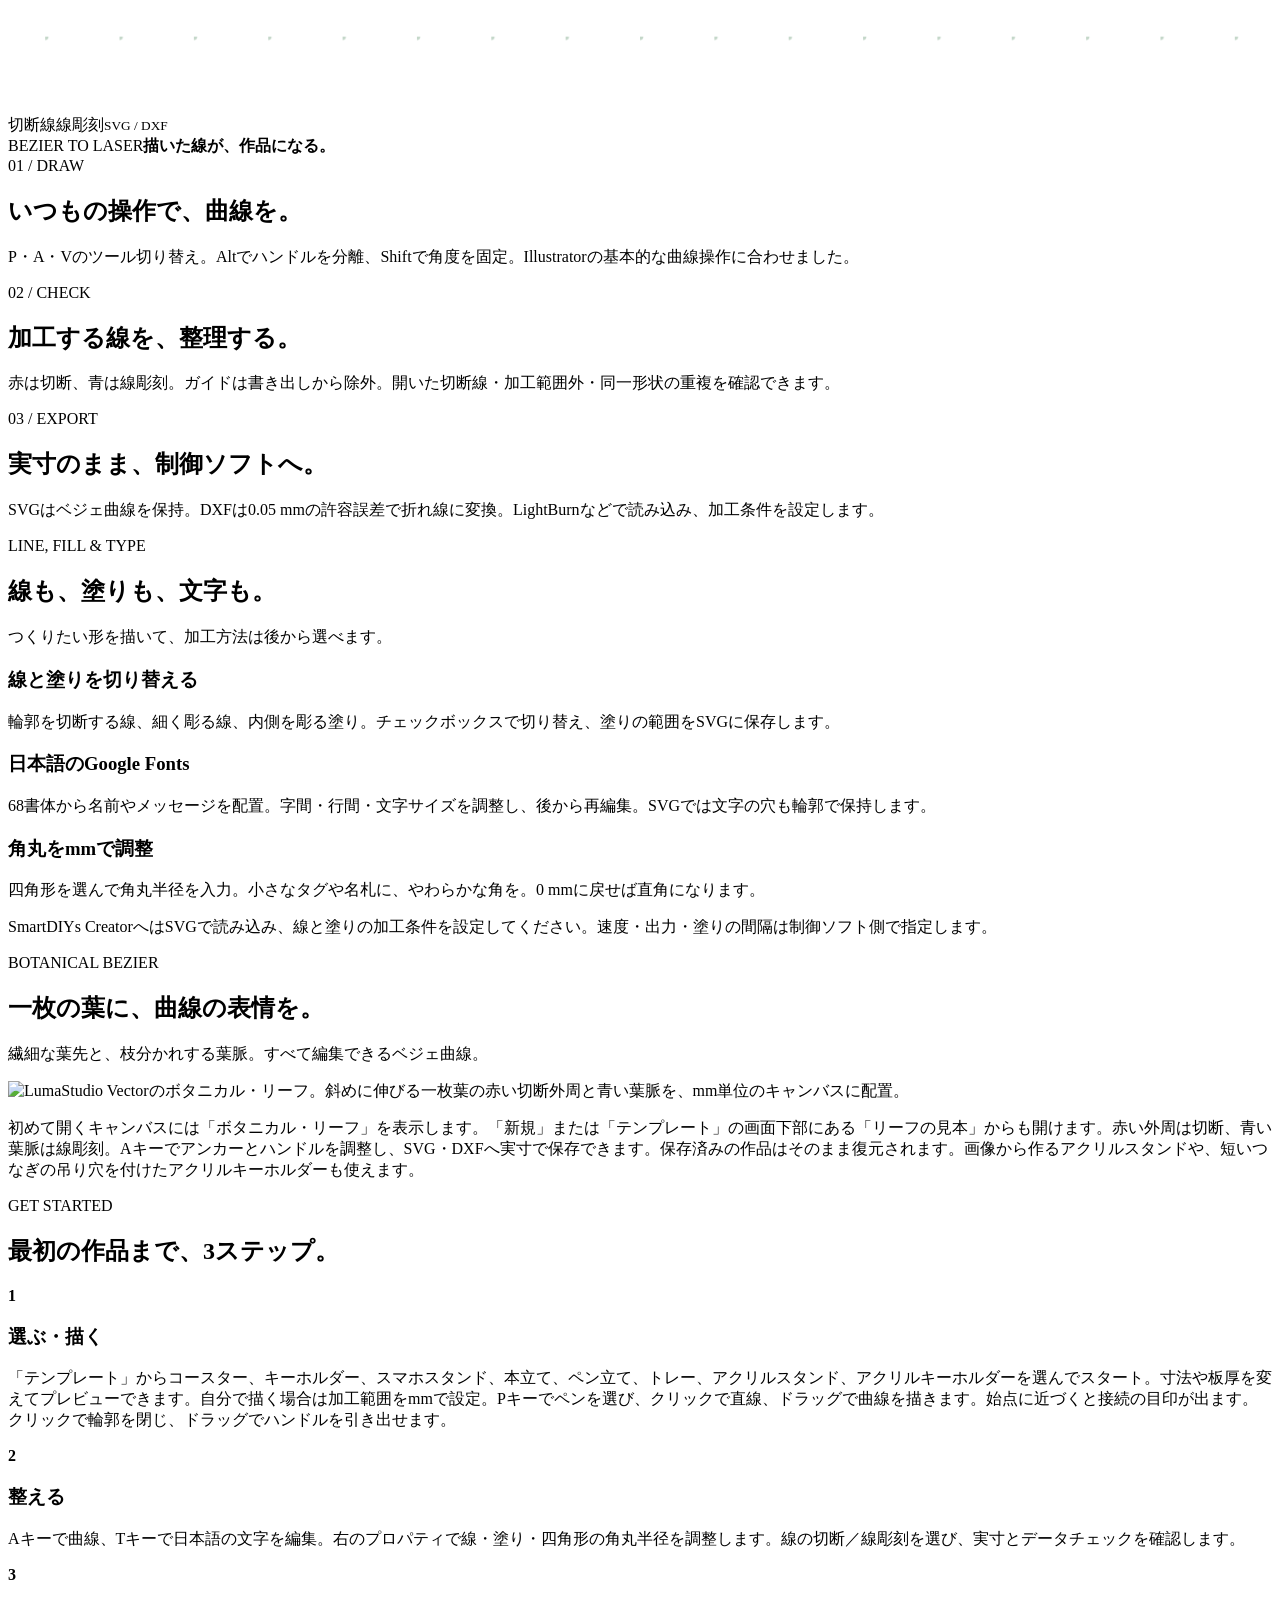
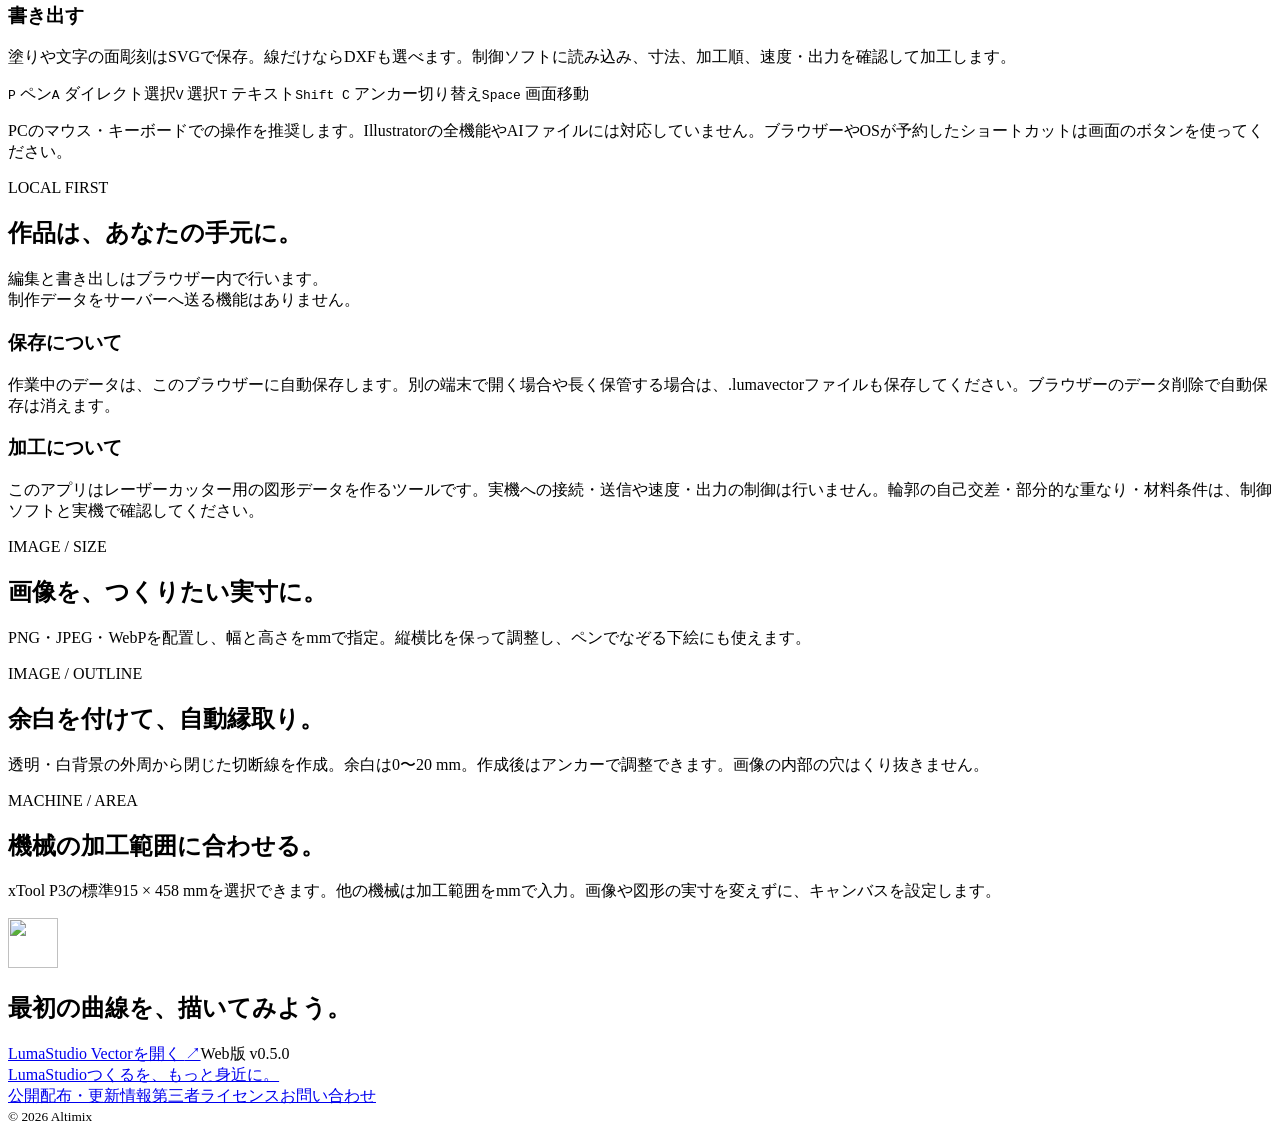
==== commit 176cad37: "LumaStudio Vector v0.5.0 のWeb配布物を公開" ====
--- a/site/index.html
+++ b/site/index.html
@@ -1,11 +1,12 @@
 <!doctype html>
-<html lang="ja"><head><meta charset="utf-8"><meta name="viewport" content="width=device-width,initial-scale=1"><title>LumaStudio Vector | レーザーカッター専用ベジェ曲線エディター</title><meta name="description" content="レーザーカッターのための、日本語Webベジェ曲線エディター。Illustratorに慣れた基本操作で切断線・彫刻線を描き、実寸のSVG・DXFに書き出せます。"><link rel="canonical" href="https://lumastudiovector.altimix.jp/"><meta property="og:title" content="LumaStudio Vector — 曲線から、切り出すかたちへ。"><meta property="og:description" content="レーザーカッター専用。ブラウザーでベジェ曲線を描いて、SVG・DXFへ。"><meta property="og:type" content="website"><meta property="og:url" content="https://lumastudiovector.altimix.jp/"><meta property="og:image" content="https://lumastudiovector.altimix.jp/assets/editor.png"><meta name="theme-color" content="#176d61"><link rel="icon" href="/app/icon.svg"><link rel="stylesheet" href="/assets/site.css"></head><body>
+<html lang="ja"><head><meta charset="utf-8"><meta name="viewport" content="width=device-width,initial-scale=1"><title>LumaStudio Vector | レーザーカッター専用ベジェ曲線エディター</title><meta name="description" content="レーザーカッターのための、日本語Webベジェ曲線エディター。線と塗りを切り替え、日本語Google Fontsや角丸四角形でデザイン。面彫刻の塗りを保持した実寸SVGに書き出せます。"><link rel="canonical" href="https://lumastudiovector.altimix.jp/"><meta property="og:title" content="LumaStudio Vector — 曲線から、切り出すかたちへ。"><meta property="og:description" content="レーザーカッター専用。ブラウザーでベジェ曲線を描いて、SVG・DXFへ。"><meta property="og:type" content="website"><meta property="og:url" content="https://lumastudiovector.altimix.jp/"><meta property="og:image" content="https://lumastudiovector.altimix.jp/assets/editor.png"><meta name="theme-color" content="#176d61"><link rel="icon" href="/app/icon.svg"><link rel="stylesheet" href="/assets/site.css"></head><body>
 <a class="skip" href="#main">本文へ移動</a><header class="site-header"><div class="shell header-inner"><a class="series-brand" href="https://lumastudio.altimix.jp/">LumaStudio<span>つくるを、もっと身近に。</span></a><nav aria-label="シリーズ製品"><a href="https://lumastudio.altimix.jp/video/">VIDEO</a><a href="https://lumastudiopdf.altimix.jp/">PDF</a><a href="https://lumastudiocad.altimix.jp/">CAD</a><a class="active" href="/" aria-current="page">VECTOR</a></nav><a class="button small" href="/app">アプリを開く <span>↗</span></a></div></header>
-<main id="main"><section class="hero shell"><div class="hero-copy"><p class="eyebrow"><span></span> LUMASTUDIO VECTOR</p><div class="laser-label">レーザーカッター専用 Web アプリ</div><h1>曲線から、<br>切り出すかたちへ。</h1><p class="hero-lead">アンカーを置いて、ハンドルを動かす。<br>なめらかなベジェ曲線を、切断線や彫刻線に。<br>ブラウザーから始まる、小さなものづくり。</p><div class="hero-actions"><a class="button" href="/app">無料で描き始める <span>↗</span></a><a class="text-link" href="#guide">使い方を見る <span>↓</span></a></div><p class="hero-meta">インストール不要 <i>／</i> アカウント登録不要 <i>／</i> 制作データは端末内</p></div><div class="hero-art" aria-label="ベジェ曲線で描いた一枚のリーフの切断線と彫刻線"><div class="art-top"><img src="/app/icon.svg" width="24" height="24" alt=""><span>ボタニカル・リーフ</span><small>mm</small></div><svg viewBox="65 10 170 170" role="img" aria-label="細かな葉先と枝分かれする葉脈を持つ一枚のリーフ。赤い外周は切断、青い葉脈は線彫刻。"><defs><pattern id="dots" width="10" height="10" patternUnits="userSpaceOnUse"><circle cx="0" cy="0" r=".45" fill="#c4d7c9"/></pattern></defs><rect x="65" y="10" width="170" height="170" fill="url(#dots)"/><path d="M 179.509 38.085 C 179.509 38.085 184.792 46.824 185.393 47.752 C 185.993 48.68 188.376 51.794 188.376 51.794 C 188.376 51.794 189.263 54.52 189.601 55.253 C 189.94 55.985 192.054 59.989 192.578 60.888 C 193.102 61.787 195.187 64.835 195.187 64.835 C 195.187 64.835 195.574 67.389 195.797 68.08 C 196.02 68.772 197.553 72.568 197.961 73.434 C 198.37 74.3 200.108 77.222 200.108 77.222 C 200.108 77.222 199.936 79.549 200.031 80.197 C 200.127 80.844 201.009 84.369 201.284 85.188 C 201.558 86.007 202.903 88.765 202.903 88.765 C 202.903 88.765 202.142 90.817 202.097 91.427 C 202.053 92.037 202.247 95.238 202.374 95.994 C 202.501 96.75 203.422 99.318 203.422 99.318 C 203.422 99.318 202.076 101.059 201.871 101.638 C 201.666 102.216 201.172 105.061 201.146 105.737 C 201.12 106.412 201.598 108.778 201.598 108.778 C 201.598 108.778 199.702 110.202 199.316 110.74 C 198.929 111.278 197.769 113.768 197.599 114.347 C 197.429 114.926 197.454 117.085 197.454 117.085 C 197.454 117.085 195.052 118.214 194.482 118.692 C 193.913 119.169 192.116 121.326 191.826 121.801 C 191.536 122.277 191.107 124.23 191.107 124.23 C 191.107 124.23 188.25 125.092 187.516 125.495 C 186.781 125.898 184.392 127.741 184.009 128.124 C 183.626 128.507 182.764 130.247 182.764 130.247 C 182.764 130.247 179.519 130.873 178.65 131.2 C 177.78 131.526 174.874 133.073 174.418 133.382 C 173.962 133.69 172.717 135.218 172.717 135.218 C 172.717 135.218 169.172 135.64 168.2 135.897 C 167.229 136.155 163.918 137.433 163.405 137.684 C 162.891 137.936 161.34 139.26 161.34 139.26 C 161.34 139.26 157.597 139.518 156.56 139.718 C 155.522 139.917 151.941 140.968 151.388 141.175 C 150.835 141.383 149.07 142.529 149.07 142.529 C 149.07 142.529 145.248 142.666 144.182 142.822 C 143.116 142.978 139.417 143.854 138.847 144.028 C 138.276 144.203 136.402 145.206 136.402 145.206 C 136.402 145.206 132.629 145.27 131.573 145.399 C 130.518 145.528 126.867 146.289 126.306 146.442 C 125.744 146.595 123.879 147.498 123.879 147.498 C 123.879 147.498 120.269 147.414 119.289 147.661 C 118.309 147.908 114.333 149.302 113.184 150.193 C 112.035 151.083 103.922 159.559 103.54 159.869 C 103.159 160.179 101.653 160.199 101.304 159.852 C 100.956 159.505 100.926 157.969 101.232 157.571 C 101.538 157.172 109.349 149.724 109.977 148.558 C 110.605 147.392 109.549 143.434 109.308 142.575 C 109.066 141.716 107.3 139.051 107.3 139.051 C 107.3 139.051 107.401 137.261 107.315 136.766 C 107.228 136.27 106.461 133.271 106.148 132.444 C 105.835 131.617 104.322 128.861 104.322 128.861 C 104.322 128.861 104.701 127.115 104.673 126.616 C 104.645 126.117 104.191 123.149 103.951 122.323 C 103.711 121.498 102.387 118.743 102.387 118.743 C 102.387 118.743 103.084 117.085 103.128 116.585 C 103.171 116.085 103.088 113.204 102.94 112.397 C 102.791 111.59 101.706 108.876 101.706 108.876 C 101.706 108.876 102.744 107.342 102.875 106.843 C 103.006 106.344 103.337 103.597 103.293 102.825 C 103.249 102.053 102.448 99.414 102.448 99.414 C 102.448 99.414 103.835 98.03 104.069 97.537 C 104.303 97.044 105.076 94.466 105.144 93.747 C 105.211 93.027 104.732 90.488 104.732 90.488 C 104.732 90.488 106.461 89.266 106.811 88.79 C 107.161 88.314 108.389 85.921 108.568 85.269 C 108.746 84.617 108.615 82.198 108.615 82.198 C 108.615 82.198 110.673 81.137 111.141 80.69 C 111.609 80.244 113.295 78.042 113.574 77.467 C 113.853 76.891 114.087 74.607 114.087 74.607 C 114.087 74.607 116.445 73.699 117.024 73.292 C 117.603 72.884 119.733 70.875 120.096 70.376 C 120.459 69.877 121.056 67.74 121.056 67.74 C 121.056 67.74 123.676 66.972 124.35 66.607 C 125.024 66.243 127.557 64.425 127.988 63.992 C 128.418 63.559 129.352 61.578 129.352 61.578 C 129.352 61.578 132.177 60.93 132.925 60.608 C 133.673 60.285 136.537 58.646 137.019 58.268 C 137.501 57.889 138.717 56.061 138.717 56.061 C 138.717 56.061 141.676 55.51 142.472 55.222 C 143.268 54.935 146.363 53.451 146.88 53.115 C 147.397 52.778 148.817 51.088 148.817 51.088 C 148.817 51.088 151.822 50.602 152.637 50.34 C 153.453 50.079 156.651 48.713 157.183 48.405 C 157.714 48.098 159.238 46.518 159.238 46.518 C 159.238 46.518 162.187 46.06 162.99 45.812 C 163.792 45.564 166.944 44.265 167.465 43.974 C 167.986 43.682 169.492 42.172 169.492 42.172 C 169.492 42.172 172.287 41.747 173.021 41.448 C 173.755 41.149 179.509 38.085 179.509 38.085 Z" fill="#ecf3e9" stroke="#d65c50" stroke-width=".65" stroke-linejoin="round" stroke-linecap="round"/><path d="M 178.94 43.954 C 173.027 84.721 127.719 118.872 112.067 148.438" fill="none" stroke="#5c82a4" stroke-width=".4" stroke-linejoin="round" stroke-linecap="round"/><path d="M 169.856 70.295 C 165.076 66.055 160.036 55.516 158.722 49.583" fill="none" stroke="#5c82a4" stroke-width=".4" stroke-linejoin="round" stroke-linecap="round"/><path d="M 163.735 61.968 C 163.842 60.228 166.119 53.462 167.849 49.109" fill="none" stroke="#5c82a4" stroke-width=".4" stroke-linejoin="round" stroke-linecap="round"/><path d="M 160.614 55.41 C 160.826 54.547 162.289 51.003 163.321 48.696" fill="none" stroke="#5c82a4" stroke-width=".4" stroke-linejoin="round" stroke-linecap="round"/><path d="M 163.531 80.961 C 156.67 75.615 148.561 63.313 145.987 56.607" fill="none" stroke="#5c82a4" stroke-width=".4" stroke-linejoin="round" stroke-linecap="round"/><path d="M 154.327 70.934 C 154.189 69.018 156.161 61.869 157.786 57.313" fill="none" stroke="#5c82a4" stroke-width=".4" stroke-linejoin="round" stroke-linecap="round"/><path d="M 149.302 63.281 C 149.296 62.278 150.466 58.461 151.388 56.017" fill="none" stroke="#5c82a4" stroke-width=".4" stroke-linejoin="round" stroke-linecap="round"/><path d="M 156.259 91.303 C 147.889 85.166 137.544 71.627 134.049 64.385" fill="none" stroke="#5c82a4" stroke-width=".4" stroke-linejoin="round" stroke-linecap="round"/><path d="M 144.815 80.07 C 144.425 77.997 146.05 70.546 147.544 65.84" fill="none" stroke="#5c82a4" stroke-width=".4" stroke-linejoin="round" stroke-linecap="round"/><path d="M 138.402 71.649 C 138.171 70.516 139.023 66.468 139.819 63.914" fill="none" stroke="#5c82a4" stroke-width=".4" stroke-linejoin="round" stroke-linecap="round"/><path d="M 148.397 101.33 C 139.231 94.788 127.689 80.641 123.694 73.147" fill="none" stroke="#5c82a4" stroke-width=".4" stroke-linejoin="round" stroke-linecap="round"/><path d="M 135.763 89.492 C 135.158 87.304 136.468 79.669 137.833 74.882" fill="none" stroke="#5c82a4" stroke-width=".4" stroke-linejoin="round" stroke-linecap="round"/><path d="M 128.607 80.694 C 128.177 79.457 128.733 75.245 129.408 72.62" fill="none" stroke="#5c82a4" stroke-width=".4" stroke-linejoin="round" stroke-linecap="round"/><path d="M 140.305 111.054 C 131.114 104.523 119.509 90.447 115.478 83.004" fill="none" stroke="#5c82a4" stroke-width=".4" stroke-linejoin="round" stroke-linecap="round"/><path d="M 127.622 99.259 C 126.874 97.015 127.949 89.338 129.207 84.548" fill="none" stroke="#5c82a4" stroke-width=".4" stroke-linejoin="round" stroke-linecap="round"/><path d="M 120.426 90.505 C 119.847 89.202 120.169 84.911 120.742 82.262" fill="none" stroke="#5c82a4" stroke-width=".4" stroke-linejoin="round" stroke-linecap="round"/><path d="M 132.34 120.484 C 123.885 114.375 113.328 101.039 109.713 93.943" fill="none" stroke="#5c82a4" stroke-width=".4" stroke-linejoin="round" stroke-linecap="round"/><path d="M 120.729 109.37 C 119.926 107.139 120.872 99.576 122.059 94.868" fill="none" stroke="#5c82a4" stroke-width=".4" stroke-linejoin="round" stroke-linecap="round"/><path d="M 114.184 101.075 C 113.521 99.751 113.691 95.48 114.191 92.857" fill="none" stroke="#5c82a4" stroke-width=".4" stroke-linejoin="round" stroke-linecap="round"/><path d="M 124.859 129.632 C 117.812 124.309 109.286 112.314 106.488 105.836" fill="none" stroke="#5c82a4" stroke-width=".4" stroke-linejoin="round" stroke-linecap="round"/><path d="M 115.312 119.769 C 114.545 117.621 115.47 110.327 116.62 105.786" fill="none" stroke="#5c82a4" stroke-width=".4" stroke-linejoin="round" stroke-linecap="round"/><path d="M 110.027 112.308 C 109.35 111.01 109.458 106.859 109.918 104.315" fill="none" stroke="#5c82a4" stroke-width=".4" stroke-linejoin="round" stroke-linecap="round"/><path d="M 118.22 138.507 C 113.104 134.26 107.364 124.093 105.686 118.454" fill="none" stroke="#5c82a4" stroke-width=".4" stroke-linejoin="round" stroke-linecap="round"/><path d="M 112.782 147.121 C 109.914 144.135 107.411 136.125 107.032 131.485" fill="none" stroke="#5c82a4" stroke-width=".4" stroke-linejoin="round" stroke-linecap="round"/><path d="M 170.854 68.363 C 176.648 69.521 187.456 67.104 192.74 64.563" fill="none" stroke="#5c82a4" stroke-width=".4" stroke-linejoin="round" stroke-linecap="round"/><path d="M 180.516 68.109 C 181.076 66.611 184.018 60.235 186.02 56.055" fill="none" stroke="#5c82a4" stroke-width=".4" stroke-linejoin="round" stroke-linecap="round"/><path d="M 187.233 66.593 C 187.359 65.692 188.687 62.106 189.66 59.787" fill="none" stroke="#5c82a4" stroke-width=".4" stroke-linejoin="round" stroke-linecap="round"/><path d="M 164.735 79.089 C 173.905 81.918 189.834 81.892 197.275 80.306" fill="none" stroke="#5c82a4" stroke-width=".4" stroke-linejoin="round" stroke-linecap="round"/><path d="M 179.466 81.275 C 181.204 80.322 185.979 74.635 188.769 70.694" fill="none" stroke="#5c82a4" stroke-width=".4" stroke-linejoin="round" stroke-linecap="round"/><path d="M 189.363 81.243 C 190.196 80.672 192.619 77.512 194.062 75.344" fill="none" stroke="#5c82a4" stroke-width=".4" stroke-linejoin="round" stroke-linecap="round"/><path d="M 157.605 89.488 C 169.313 93.583 189.082 95.398 198.133 94.556" fill="none" stroke="#5c82a4" stroke-width=".4" stroke-linejoin="round" stroke-linecap="round"/><path d="M 176.142 93.537 C 178.87 93.056 185.169 88.002 188.608 84.297" fill="none" stroke="#5c82a4" stroke-width=".4" stroke-linejoin="round" stroke-linecap="round"/><path d="M 188.422 94.646 C 189.87 94.371 193.238 91.614 195.082 89.599" fill="none" stroke="#5c82a4" stroke-width=".4" stroke-linejoin="round" stroke-linecap="round"/><path d="M 149.822 99.57 C 163.065 104.444 185.138 107.418 195.152 107.056" fill="none" stroke="#5c82a4" stroke-width=".4" stroke-linejoin="round" stroke-linecap="round"/><path d="M 170.652 104.778 C 174.127 104.668 181.559 100.149 185.474 96.659" fill="none" stroke="#5c82a4" stroke-width=".4" stroke-linejoin="round" stroke-linecap="round"/><path d="M 184.363 106.607 C 186.297 106.574 190.4 104.167 192.553 102.295" fill="none" stroke="#5c82a4" stroke-width=".4" stroke-linejoin="round" stroke-linecap="round"/><path d="M 141.745 109.347 C 155.432 114.467 178.15 117.854 188.423 117.682" fill="none" stroke="#5c82a4" stroke-width=".4" stroke-linejoin="round" stroke-linecap="round"/><path d="M 163.227 114.943 C 167.168 115.084 175.281 110.972 179.474 107.663" fill="none" stroke="#5c82a4" stroke-width=".4" stroke-linejoin="round" stroke-linecap="round"/><path d="M 177.338 117.03 C 179.6 117.171 184.186 115.042 186.537 113.291" fill="none" stroke="#5c82a4" stroke-width=".4" stroke-linejoin="round" stroke-linecap="round"/><path d="M 133.731 118.829 C 146.773 123.663 168.474 126.719 178.305 126.445" fill="none" stroke="#5c82a4" stroke-width=".4" stroke-linejoin="round" stroke-linecap="round"/><path d="M 154.227 124.045 C 158.327 124.304 166.637 120.453 170.896 117.284" fill="none" stroke="#5c82a4" stroke-width=".4" stroke-linejoin="round" stroke-linecap="round"/><path d="M 167.706 125.926 C 170.119 126.164 174.909 124.226 177.336 122.571" fill="none" stroke="#5c82a4" stroke-width=".4" stroke-linejoin="round" stroke-linecap="round"/><path d="M 126.137 128.026 C 137.529 132.084 156.678 134.128 165.416 133.488" fill="none" stroke="#5c82a4" stroke-width=".4" stroke-linejoin="round" stroke-linecap="round"/><path d="M 144.132 132.156 C 148.083 132.398 156.098 128.66 160.208 125.589" fill="none" stroke="#5c82a4" stroke-width=".4" stroke-linejoin="round" stroke-linecap="round"/><path d="M 156.026 133.409 C 158.406 133.662 163.108 131.82 165.484 130.233" fill="none" stroke="#5c82a4" stroke-width=".4" stroke-linejoin="round" stroke-linecap="round"/><path d="M 119.323 136.949 C 128.214 139.821 143.508 140.291 150.602 139.069" fill="none" stroke="#5c82a4" stroke-width=".4" stroke-linejoin="round" stroke-linecap="round"/><path d="M 113.645 145.609 C 119.402 146.995 129.863 145.493 134.895 143.545" fill="none" stroke="#5c82a4" stroke-width=".4" stroke-linejoin="round" stroke-linecap="round"/></svg><div class="art-bottom"><span><b class="red"></b>切断線</span><span><b class="blue"></b>線彫刻</span><small>SVG / DXF</small></div><div class="art-floating"><span>BEZIER TO LASER</span><b>描いた線が、作品になる。</b></div></div></section>
+<main id="main"><section class="hero shell"><div class="hero-copy"><p class="eyebrow"><span></span> LUMASTUDIO VECTOR</p><div class="laser-label">レーザーカッター専用 Web アプリ</div><h1>曲線から、<br>切り出すかたちへ。</h1><p class="hero-lead">アンカーを置いて、ハンドルを動かす。<br>なめらかな曲線、日本語の文字、やさしい角丸。<br>ブラウザーから始まる、小さなものづくり。</p><div class="hero-actions"><a class="button" href="/app">無料で描き始める <span>↗</span></a><a class="text-link" href="#guide">使い方を見る <span>↓</span></a></div><p class="hero-meta">インストール不要 <i>／</i> アカウント登録不要 <i>／</i> 制作データは端末内</p></div><div class="hero-art" aria-label="ベジェ曲線で描いた一枚のリーフの切断線と彫刻線"><div class="art-top"><img src="/app/icon.svg" width="24" height="24" alt=""><span>ボタニカル・リーフ</span><small>mm</small></div><svg viewBox="65 10 170 170" role="img" aria-label="細かな葉先と枝分かれする葉脈を持つ一枚のリーフ。赤い外周は切断、青い葉脈は線彫刻。"><defs><pattern id="dots" width="10" height="10" patternUnits="userSpaceOnUse"><circle cx="0" cy="0" r=".45" fill="#c4d7c9"/></pattern></defs><rect x="65" y="10" width="170" height="170" fill="url(#dots)"/><path d="M 179.509 38.085 C 179.509 38.085 184.792 46.824 185.393 47.752 C 185.993 48.68 188.376 51.794 188.376 51.794 C 188.376 51.794 189.263 54.52 189.601 55.253 C 189.94 55.985 192.054 59.989 192.578 60.888 C 193.102 61.787 195.187 64.835 195.187 64.835 C 195.187 64.835 195.574 67.389 195.797 68.08 C 196.02 68.772 197.553 72.568 197.961 73.434 C 198.37 74.3 200.108 77.222 200.108 77.222 C 200.108 77.222 199.936 79.549 200.031 80.197 C 200.127 80.844 201.009 84.369 201.284 85.188 C 201.558 86.007 202.903 88.765 202.903 88.765 C 202.903 88.765 202.142 90.817 202.097 91.427 C 202.053 92.037 202.247 95.238 202.374 95.994 C 202.501 96.75 203.422 99.318 203.422 99.318 C 203.422 99.318 202.076 101.059 201.871 101.638 C 201.666 102.216 201.172 105.061 201.146 105.737 C 201.12 106.412 201.598 108.778 201.598 108.778 C 201.598 108.778 199.702 110.202 199.316 110.74 C 198.929 111.278 197.769 113.768 197.599 114.347 C 197.429 114.926 197.454 117.085 197.454 117.085 C 197.454 117.085 195.052 118.214 194.482 118.692 C 193.913 119.169 192.116 121.326 191.826 121.801 C 191.536 122.277 191.107 124.23 191.107 124.23 C 191.107 124.23 188.25 125.092 187.516 125.495 C 186.781 125.898 184.392 127.741 184.009 128.124 C 183.626 128.507 182.764 130.247 182.764 130.247 C 182.764 130.247 179.519 130.873 178.65 131.2 C 177.78 131.526 174.874 133.073 174.418 133.382 C 173.962 133.69 172.717 135.218 172.717 135.218 C 172.717 135.218 169.172 135.64 168.2 135.897 C 167.229 136.155 163.918 137.433 163.405 137.684 C 162.891 137.936 161.34 139.26 161.34 139.26 C 161.34 139.26 157.597 139.518 156.56 139.718 C 155.522 139.917 151.941 140.968 151.388 141.175 C 150.835 141.383 149.07 142.529 149.07 142.529 C 149.07 142.529 145.248 142.666 144.182 142.822 C 143.116 142.978 139.417 143.854 138.847 144.028 C 138.276 144.203 136.402 145.206 136.402 145.206 C 136.402 145.206 132.629 145.27 131.573 145.399 C 130.518 145.528 126.867 146.289 126.306 146.442 C 125.744 146.595 123.879 147.498 123.879 147.498 C 123.879 147.498 120.269 147.414 119.289 147.661 C 118.309 147.908 114.333 149.302 113.184 150.193 C 112.035 151.083 103.922 159.559 103.54 159.869 C 103.159 160.179 101.653 160.199 101.304 159.852 C 100.956 159.505 100.926 157.969 101.232 157.571 C 101.538 157.172 109.349 149.724 109.977 148.558 C 110.605 147.392 109.549 143.434 109.308 142.575 C 109.066 141.716 107.3 139.051 107.3 139.051 C 107.3 139.051 107.401 137.261 107.315 136.766 C 107.228 136.27 106.461 133.271 106.148 132.444 C 105.835 131.617 104.322 128.861 104.322 128.861 C 104.322 128.861 104.701 127.115 104.673 126.616 C 104.645 126.117 104.191 123.149 103.951 122.323 C 103.711 121.498 102.387 118.743 102.387 118.743 C 102.387 118.743 103.084 117.085 103.128 116.585 C 103.171 116.085 103.088 113.204 102.94 112.397 C 102.791 111.59 101.706 108.876 101.706 108.876 C 101.706 108.876 102.744 107.342 102.875 106.843 C 103.006 106.344 103.337 103.597 103.293 102.825 C 103.249 102.053 102.448 99.414 102.448 99.414 C 102.448 99.414 103.835 98.03 104.069 97.537 C 104.303 97.044 105.076 94.466 105.144 93.747 C 105.211 93.027 104.732 90.488 104.732 90.488 C 104.732 90.488 106.461 89.266 106.811 88.79 C 107.161 88.314 108.389 85.921 108.568 85.269 C 108.746 84.617 108.615 82.198 108.615 82.198 C 108.615 82.198 110.673 81.137 111.141 80.69 C 111.609 80.244 113.295 78.042 113.574 77.467 C 113.853 76.891 114.087 74.607 114.087 74.607 C 114.087 74.607 116.445 73.699 117.024 73.292 C 117.603 72.884 119.733 70.875 120.096 70.376 C 120.459 69.877 121.056 67.74 121.056 67.74 C 121.056 67.74 123.676 66.972 124.35 66.607 C 125.024 66.243 127.557 64.425 127.988 63.992 C 128.418 63.559 129.352 61.578 129.352 61.578 C 129.352 61.578 132.177 60.93 132.925 60.608 C 133.673 60.285 136.537 58.646 137.019 58.268 C 137.501 57.889 138.717 56.061 138.717 56.061 C 138.717 56.061 141.676 55.51 142.472 55.222 C 143.268 54.935 146.363 53.451 146.88 53.115 C 147.397 52.778 148.817 51.088 148.817 51.088 C 148.817 51.088 151.822 50.602 152.637 50.34 C 153.453 50.079 156.651 48.713 157.183 48.405 C 157.714 48.098 159.238 46.518 159.238 46.518 C 159.238 46.518 162.187 46.06 162.99 45.812 C 163.792 45.564 166.944 44.265 167.465 43.974 C 167.986 43.682 169.492 42.172 169.492 42.172 C 169.492 42.172 172.287 41.747 173.021 41.448 C 173.755 41.149 179.509 38.085 179.509 38.085 Z" fill="#ecf3e9" stroke="#d65c50" stroke-width=".65" stroke-linejoin="round" stroke-linecap="round"/><path d="M 178.94 43.954 C 173.027 84.721 127.719 118.872 112.067 148.438" fill="none" stroke="#5c82a4" stroke-width=".4" stroke-linejoin="round" stroke-linecap="round"/><path d="M 169.856 70.295 C 165.076 66.055 160.036 55.516 158.722 49.583" fill="none" stroke="#5c82a4" stroke-width=".4" stroke-linejoin="round" stroke-linecap="round"/><path d="M 163.735 61.968 C 163.842 60.228 166.119 53.462 167.849 49.109" fill="none" stroke="#5c82a4" stroke-width=".4" stroke-linejoin="round" stroke-linecap="round"/><path d="M 160.614 55.41 C 160.826 54.547 162.289 51.003 163.321 48.696" fill="none" stroke="#5c82a4" stroke-width=".4" stroke-linejoin="round" stroke-linecap="round"/><path d="M 163.531 80.961 C 156.67 75.615 148.561 63.313 145.987 56.607" fill="none" stroke="#5c82a4" stroke-width=".4" stroke-linejoin="round" stroke-linecap="round"/><path d="M 154.327 70.934 C 154.189 69.018 156.161 61.869 157.786 57.313" fill="none" stroke="#5c82a4" stroke-width=".4" stroke-linejoin="round" stroke-linecap="round"/><path d="M 149.302 63.281 C 149.296 62.278 150.466 58.461 151.388 56.017" fill="none" stroke="#5c82a4" stroke-width=".4" stroke-linejoin="round" stroke-linecap="round"/><path d="M 156.259 91.303 C 147.889 85.166 137.544 71.627 134.049 64.385" fill="none" stroke="#5c82a4" stroke-width=".4" stroke-linejoin="round" stroke-linecap="round"/><path d="M 144.815 80.07 C 144.425 77.997 146.05 70.546 147.544 65.84" fill="none" stroke="#5c82a4" stroke-width=".4" stroke-linejoin="round" stroke-linecap="round"/><path d="M 138.402 71.649 C 138.171 70.516 139.023 66.468 139.819 63.914" fill="none" stroke="#5c82a4" stroke-width=".4" stroke-linejoin="round" stroke-linecap="round"/><path d="M 148.397 101.33 C 139.231 94.788 127.689 80.641 123.694 73.147" fill="none" stroke="#5c82a4" stroke-width=".4" stroke-linejoin="round" stroke-linecap="round"/><path d="M 135.763 89.492 C 135.158 87.304 136.468 79.669 137.833 74.882" fill="none" stroke="#5c82a4" stroke-width=".4" stroke-linejoin="round" stroke-linecap="round"/><path d="M 128.607 80.694 C 128.177 79.457 128.733 75.245 129.408 72.62" fill="none" stroke="#5c82a4" stroke-width=".4" stroke-linejoin="round" stroke-linecap="round"/><path d="M 140.305 111.054 C 131.114 104.523 119.509 90.447 115.478 83.004" fill="none" stroke="#5c82a4" stroke-width=".4" stroke-linejoin="round" stroke-linecap="round"/><path d="M 127.622 99.259 C 126.874 97.015 127.949 89.338 129.207 84.548" fill="none" stroke="#5c82a4" stroke-width=".4" stroke-linejoin="round" stroke-linecap="round"/><path d="M 120.426 90.505 C 119.847 89.202 120.169 84.911 120.742 82.262" fill="none" stroke="#5c82a4" stroke-width=".4" stroke-linejoin="round" stroke-linecap="round"/><path d="M 132.34 120.484 C 123.885 114.375 113.328 101.039 109.713 93.943" fill="none" stroke="#5c82a4" stroke-width=".4" stroke-linejoin="round" stroke-linecap="round"/><path d="M 120.729 109.37 C 119.926 107.139 120.872 99.576 122.059 94.868" fill="none" stroke="#5c82a4" stroke-width=".4" stroke-linejoin="round" stroke-linecap="round"/><path d="M 114.184 101.075 C 113.521 99.751 113.691 95.48 114.191 92.857" fill="none" stroke="#5c82a4" stroke-width=".4" stroke-linejoin="round" stroke-linecap="round"/><path d="M 124.859 129.632 C 117.812 124.309 109.286 112.314 106.488 105.836" fill="none" stroke="#5c82a4" stroke-width=".4" stroke-linejoin="round" stroke-linecap="round"/><path d="M 115.312 119.769 C 114.545 117.621 115.47 110.327 116.62 105.786" fill="none" stroke="#5c82a4" stroke-width=".4" stroke-linejoin="round" stroke-linecap="round"/><path d="M 110.027 112.308 C 109.35 111.01 109.458 106.859 109.918 104.315" fill="none" stroke="#5c82a4" stroke-width=".4" stroke-linejoin="round" stroke-linecap="round"/><path d="M 118.22 138.507 C 113.104 134.26 107.364 124.093 105.686 118.454" fill="none" stroke="#5c82a4" stroke-width=".4" stroke-linejoin="round" stroke-linecap="round"/><path d="M 112.782 147.121 C 109.914 144.135 107.411 136.125 107.032 131.485" fill="none" stroke="#5c82a4" stroke-width=".4" stroke-linejoin="round" stroke-linecap="round"/><path d="M 170.854 68.363 C 176.648 69.521 187.456 67.104 192.74 64.563" fill="none" stroke="#5c82a4" stroke-width=".4" stroke-linejoin="round" stroke-linecap="round"/><path d="M 180.516 68.109 C 181.076 66.611 184.018 60.235 186.02 56.055" fill="none" stroke="#5c82a4" stroke-width=".4" stroke-linejoin="round" stroke-linecap="round"/><path d="M 187.233 66.593 C 187.359 65.692 188.687 62.106 189.66 59.787" fill="none" stroke="#5c82a4" stroke-width=".4" stroke-linejoin="round" stroke-linecap="round"/><path d="M 164.735 79.089 C 173.905 81.918 189.834 81.892 197.275 80.306" fill="none" stroke="#5c82a4" stroke-width=".4" stroke-linejoin="round" stroke-linecap="round"/><path d="M 179.466 81.275 C 181.204 80.322 185.979 74.635 188.769 70.694" fill="none" stroke="#5c82a4" stroke-width=".4" stroke-linejoin="round" stroke-linecap="round"/><path d="M 189.363 81.243 C 190.196 80.672 192.619 77.512 194.062 75.344" fill="none" stroke="#5c82a4" stroke-width=".4" stroke-linejoin="round" stroke-linecap="round"/><path d="M 157.605 89.488 C 169.313 93.583 189.082 95.398 198.133 94.556" fill="none" stroke="#5c82a4" stroke-width=".4" stroke-linejoin="round" stroke-linecap="round"/><path d="M 176.142 93.537 C 178.87 93.056 185.169 88.002 188.608 84.297" fill="none" stroke="#5c82a4" stroke-width=".4" stroke-linejoin="round" stroke-linecap="round"/><path d="M 188.422 94.646 C 189.87 94.371 193.238 91.614 195.082 89.599" fill="none" stroke="#5c82a4" stroke-width=".4" stroke-linejoin="round" stroke-linecap="round"/><path d="M 149.822 99.57 C 163.065 104.444 185.138 107.418 195.152 107.056" fill="none" stroke="#5c82a4" stroke-width=".4" stroke-linejoin="round" stroke-linecap="round"/><path d="M 170.652 104.778 C 174.127 104.668 181.559 100.149 185.474 96.659" fill="none" stroke="#5c82a4" stroke-width=".4" stroke-linejoin="round" stroke-linecap="round"/><path d="M 184.363 106.607 C 186.297 106.574 190.4 104.167 192.553 102.295" fill="none" stroke="#5c82a4" stroke-width=".4" stroke-linejoin="round" stroke-linecap="round"/><path d="M 141.745 109.347 C 155.432 114.467 178.15 117.854 188.423 117.682" fill="none" stroke="#5c82a4" stroke-width=".4" stroke-linejoin="round" stroke-linecap="round"/><path d="M 163.227 114.943 C 167.168 115.084 175.281 110.972 179.474 107.663" fill="none" stroke="#5c82a4" stroke-width=".4" stroke-linejoin="round" stroke-linecap="round"/><path d="M 177.338 117.03 C 179.6 117.171 184.186 115.042 186.537 113.291" fill="none" stroke="#5c82a4" stroke-width=".4" stroke-linejoin="round" stroke-linecap="round"/><path d="M 133.731 118.829 C 146.773 123.663 168.474 126.719 178.305 126.445" fill="none" stroke="#5c82a4" stroke-width=".4" stroke-linejoin="round" stroke-linecap="round"/><path d="M 154.227 124.045 C 158.327 124.304 166.637 120.453 170.896 117.284" fill="none" stroke="#5c82a4" stroke-width=".4" stroke-linejoin="round" stroke-linecap="round"/><path d="M 167.706 125.926 C 170.119 126.164 174.909 124.226 177.336 122.571" fill="none" stroke="#5c82a4" stroke-width=".4" stroke-linejoin="round" stroke-linecap="round"/><path d="M 126.137 128.026 C 137.529 132.084 156.678 134.128 165.416 133.488" fill="none" stroke="#5c82a4" stroke-width=".4" stroke-linejoin="round" stroke-linecap="round"/><path d="M 144.132 132.156 C 148.083 132.398 156.098 128.66 160.208 125.589" fill="none" stroke="#5c82a4" stroke-width=".4" stroke-linejoin="round" stroke-linecap="round"/><path d="M 156.026 133.409 C 158.406 133.662 163.108 131.82 165.484 130.233" fill="none" stroke="#5c82a4" stroke-width=".4" stroke-linejoin="round" stroke-linecap="round"/><path d="M 119.323 136.949 C 128.214 139.821 143.508 140.291 150.602 139.069" fill="none" stroke="#5c82a4" stroke-width=".4" stroke-linejoin="round" stroke-linecap="round"/><path d="M 113.645 145.609 C 119.402 146.995 129.863 145.493 134.895 143.545" fill="none" stroke="#5c82a4" stroke-width=".4" stroke-linejoin="round" stroke-linecap="round"/></svg><div class="art-bottom"><span><b class="red"></b>切断線</span><span><b class="blue"></b>線彫刻</span><small>SVG / DXF</small></div><div class="art-floating"><span>BEZIER TO LASER</span><b>描いた線が、作品になる。</b></div></div></section>
 <section class="features shell" aria-label="できること"><article><span>01 / DRAW</span><h2>いつもの操作で、曲線を。</h2><p>P・A・Vのツール切り替え。Altでハンドルを分離、Shiftで角度を固定。Illustratorの基本的な曲線操作に合わせました。</p></article><article><span>02 / CHECK</span><h2>加工する線を、整理する。</h2><p>赤は切断、青は線彫刻。ガイドは書き出しから除外。開いた切断線・加工範囲外・同一形状の重複を確認できます。</p></article><article><span>03 / EXPORT</span><h2>実寸のまま、制御ソフトへ。</h2><p>SVGはベジェ曲線を保持。DXFは0.05 mmの許容誤差で折れ線に変換。LightBurnなどで読み込み、加工条件を設定します。</p></article></section>
+<section class="guide shell" id="paint-text"><div class="section-head"><p class="eyebrow">LINE, FILL &amp; TYPE</p><h2>線も、塗りも、文字も。</h2><p>つくりたい形を描いて、加工方法は後から選べます。</p></div><div class="feature-grid"><article><h3>線と塗りを切り替える</h3><p>輪郭を切断する線、細く彫る線、内側を彫る塗り。チェックボックスで切り替え、塗りの範囲をSVGに保存します。</p></article><article><h3>日本語のGoogle Fonts</h3><p>68書体から名前やメッセージを配置。字間・行間・文字サイズを調整し、後から再編集。SVGでは文字の穴も輪郭で保持します。</p></article><article><h3>角丸をmmで調整</h3><p>四角形を選んで角丸半径を入力。小さなタグや名札に、やわらかな角を。0 mmに戻せば直角になります。</p></article></div><p>SmartDIYs CreatorへはSVGで読み込み、線と塗りの加工条件を設定してください。速度・出力・塗りの間隔は制御ソフト側で指定します。</p></section>
 <section class="workspace-section"><div class="shell"><div class="section-title"><div><p class="eyebrow">BOTANICAL BEZIER</p><h2>一枚の葉に、曲線の表情を。</h2></div><p>繊細な葉先と、枝分かれする葉脈。すべて編集できるベジェ曲線。</p></div><div class="screenshot-frame"><img src="/assets/editor.png" width="1440" height="960" loading="lazy" alt="LumaStudio Vectorのボタニカル・リーフ。斜めに伸びる一枚葉の赤い切断外周と青い葉脈を、mm単位のキャンバスに配置。"></div><p class="fine-print">初めて開くキャンバスには「ボタニカル・リーフ」を表示します。「新規」または「テンプレート」の画面下部にある「リーフの見本」からも開けます。赤い外周は切断、青い葉脈は線彫刻。Aキーでアンカーとハンドルを調整し、SVG・DXFへ実寸で保存できます。保存済みの作品はそのまま復元されます。画像から作るアクリルスタンドや、短いつなぎの吊り穴を付けたアクリルキーホルダーも使えます。</p></div></section>
-<section id="guide" class="guide shell"><p class="eyebrow">GET STARTED</p><h2>最初の作品まで、3ステップ。</h2><div class="steps"><article><b>1</b><h3>選ぶ・描く</h3><p>「テンプレート」からコースター、キーホルダー、スマホスタンド、本立て、ペン立て、トレー、アクリルスタンド、アクリルキーホルダーを選んでスタート。寸法や板厚を変えてプレビューできます。自分で描く場合は加工範囲をmmで設定。Pキーでペンを選び、クリックで直線、ドラッグで曲線を描きます。始点に近づくと接続の目印が出ます。クリックで輪郭を閉じ、ドラッグでハンドルを引き出せます。</p></article><article><b>2</b><h3>整える</h3><p>Aキーでアンカーとハンドルを調整。切断・線彫刻のレイヤーを選び、サイズとデータチェックを確認します。制作ファイルも保存できます。</p></article><article><b>3</b><h3>書き出す</h3><p>「加工データを書き出す」からSVGまたはDXFを保存。制御ソフトに読み込み、寸法、加工順、速度・出力を確認して加工します。</p></article></div><div class="shortcut-strip"><span><kbd>P</kbd> ペン</span><span><kbd>A</kbd> ダイレクト選択</span><span><kbd>V</kbd> 選択</span><span><kbd>Shift C</kbd> アンカー切り替え</span><span><kbd>Space</kbd> 画面移動</span></div><p class="fine-print">PCのマウス・キーボードでの操作を推奨します。Illustratorの全機能やAIファイルには対応していません。ブラウザーやOSが予約したショートカットは画面のボタンを使ってください。</p></section>
+<section id="guide" class="guide shell"><p class="eyebrow">GET STARTED</p><h2>最初の作品まで、3ステップ。</h2><div class="steps"><article><b>1</b><h3>選ぶ・描く</h3><p>「テンプレート」からコースター、キーホルダー、スマホスタンド、本立て、ペン立て、トレー、アクリルスタンド、アクリルキーホルダーを選んでスタート。寸法や板厚を変えてプレビューできます。自分で描く場合は加工範囲をmmで設定。Pキーでペンを選び、クリックで直線、ドラッグで曲線を描きます。始点に近づくと接続の目印が出ます。クリックで輪郭を閉じ、ドラッグでハンドルを引き出せます。</p></article><article><b>2</b><h3>整える</h3><p>Aキーで曲線、Tキーで日本語の文字を編集。右のプロパティで線・塗り・四角形の角丸半径を調整します。線の切断／線彫刻を選び、実寸とデータチェックを確認します。</p></article><article><b>3</b><h3>書き出す</h3><p>塗りや文字の面彫刻はSVGで保存。線だけならDXFも選べます。制御ソフトに読み込み、寸法、加工順、速度・出力を確認して加工します。</p></article></div><div class="shortcut-strip"><span><kbd>P</kbd> ペン</span><span><kbd>A</kbd> ダイレクト選択</span><span><kbd>V</kbd> 選択</span><span><kbd>T</kbd> テキスト</span><span><kbd>Shift C</kbd> アンカー切り替え</span><span><kbd>Space</kbd> 画面移動</span></div><p class="fine-print">PCのマウス・キーボードでの操作を推奨します。Illustratorの全機能やAIファイルには対応していません。ブラウザーやOSが予約したショートカットは画面のボタンを使ってください。</p></section>
 <section id="data" class="data-section"><div class="shell data-grid"><div><p class="eyebrow">LOCAL FIRST</p><h2>作品は、あなたの手元に。</h2><p>編集と書き出しはブラウザー内で行います。<br>制作データをサーバーへ送る機能はありません。</p></div><div><h3>保存について</h3><p>作業中のデータは、このブラウザーに自動保存します。別の端末で開く場合や長く保管する場合は、.lumavectorファイルも保存してください。ブラウザーのデータ削除で自動保存は消えます。</p><h3>加工について</h3><p>このアプリはレーザーカッター用の図形データを作るツールです。実機への接続・送信や速度・出力の制御は行いません。輪郭の自己交差・部分的な重なり・材料条件は、制御ソフトと実機で確認してください。</p></div></div></section>
 <section class="features shell" aria-label="画像から切断線を作る"><article><span>IMAGE / SIZE</span><h2>画像を、つくりたい実寸に。</h2><p>PNG・JPEG・WebPを配置し、幅と高さをmmで指定。縦横比を保って調整し、ペンでなぞる下絵にも使えます。</p></article><article><span>IMAGE / OUTLINE</span><h2>余白を付けて、自動縁取り。</h2><p>透明・白背景の外周から閉じた切断線を作成。余白は0〜20 mm。作成後はアンカーで調整できます。画像の内部の穴はくり抜きません。</p></article><article><span>MACHINE / AREA</span><h2>機械の加工範囲に合わせる。</h2><p>xTool P3の標準915 × 458 mmを選択できます。他の機械は加工範囲をmmで入力。画像や図形の実寸を変えずに、キャンバスを設定します。</p></article></section>
-<section class="last-cta shell"><img src="/app/icon.svg" width="50" height="50" alt=""><h2>最初の曲線を、描いてみよう。</h2><a class="button" href="/app">LumaStudio Vectorを開く <span>↗</span></a><span class="version">Web版 v0.4.1</span></section></main>
+<section class="last-cta shell"><img src="/app/icon.svg" width="50" height="50" alt=""><h2>最初の曲線を、描いてみよう。</h2><a class="button" href="/app">LumaStudio Vectorを開く <span>↗</span></a><span class="version">Web版 v0.5.0</span></section></main>
 <footer class="site-footer"><div class="shell footer-inner"><a class="series-brand" href="https://lumastudio.altimix.jp/">LumaStudio<span>つくるを、もっと身近に。</span></a><div><a href="https://github.com/altimix/lumastudio-vector-releases">公開配布・更新情報</a><a href="/THIRD_PARTY_NOTICES.txt">第三者ライセンス</a><a href="https://altimix.co.jp/contact/">お問い合わせ</a></div><small>© 2026 Altimix</small></div></footer></body></html>
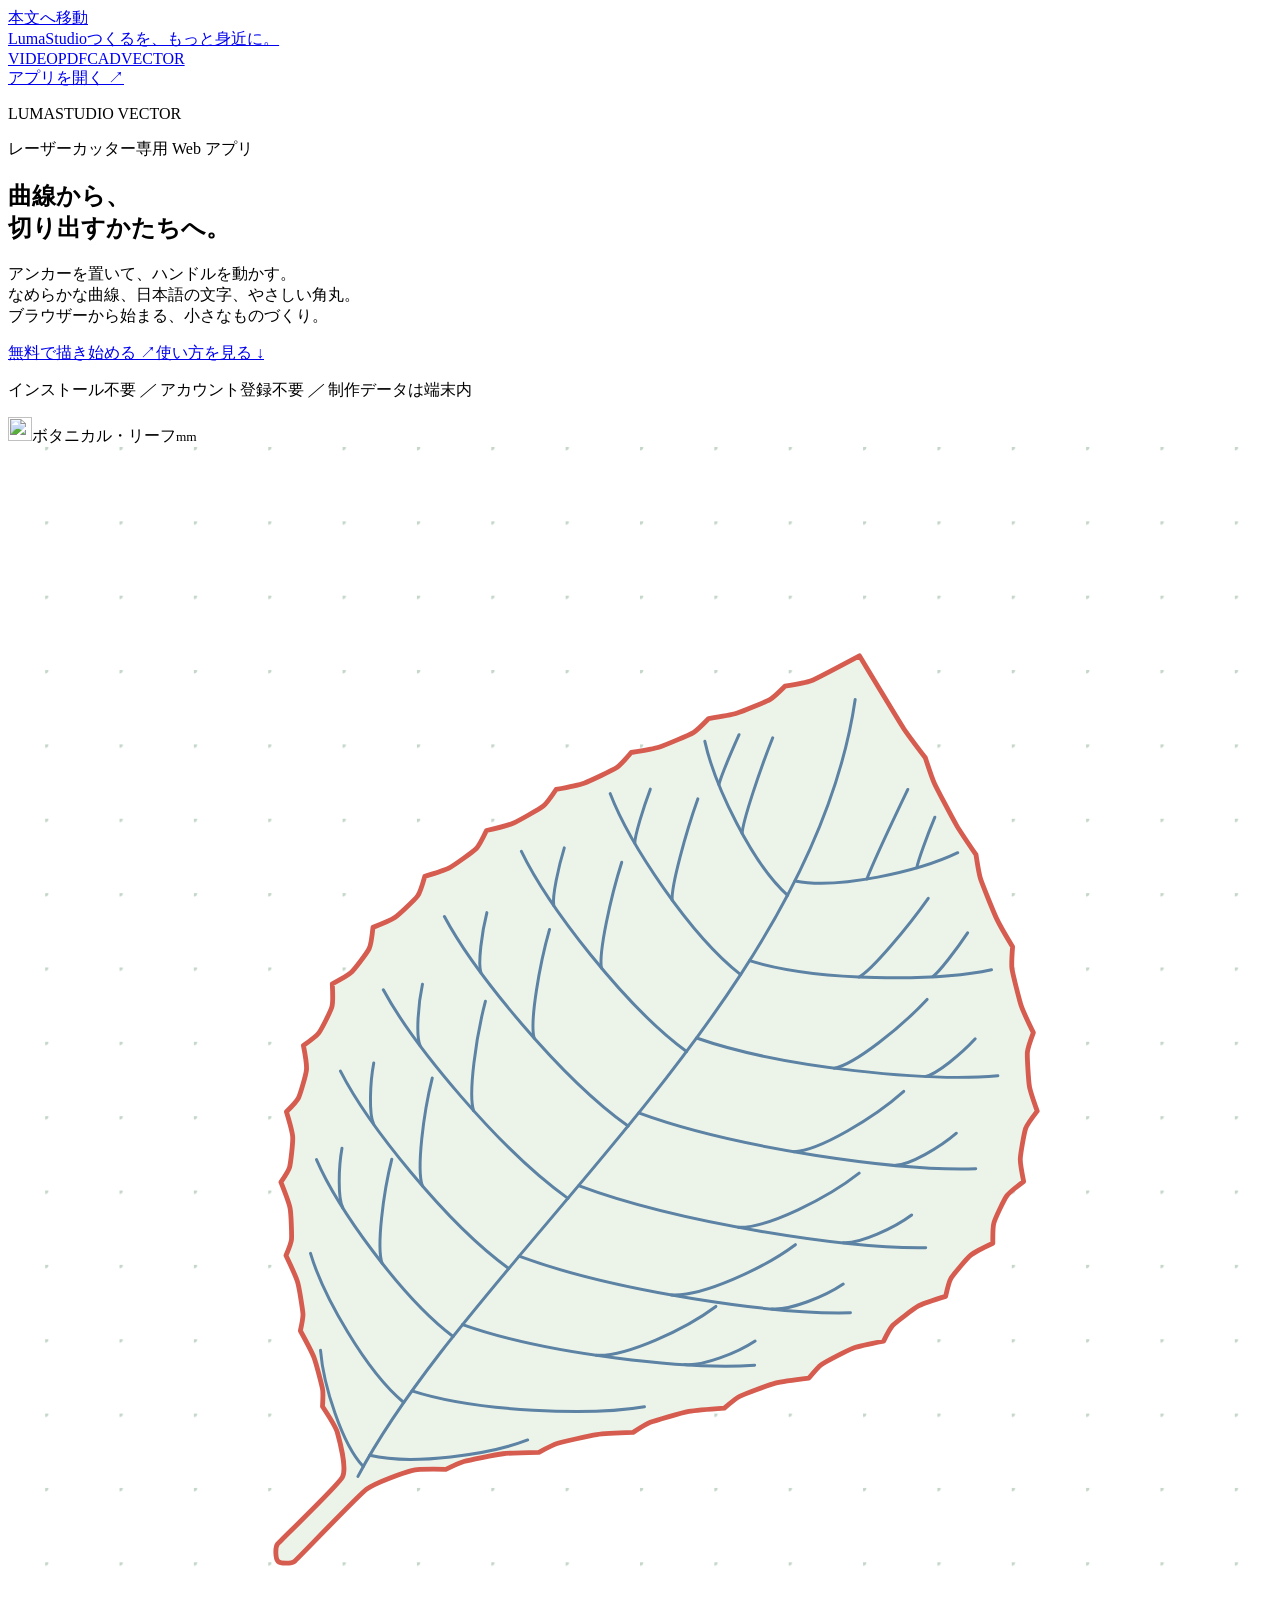
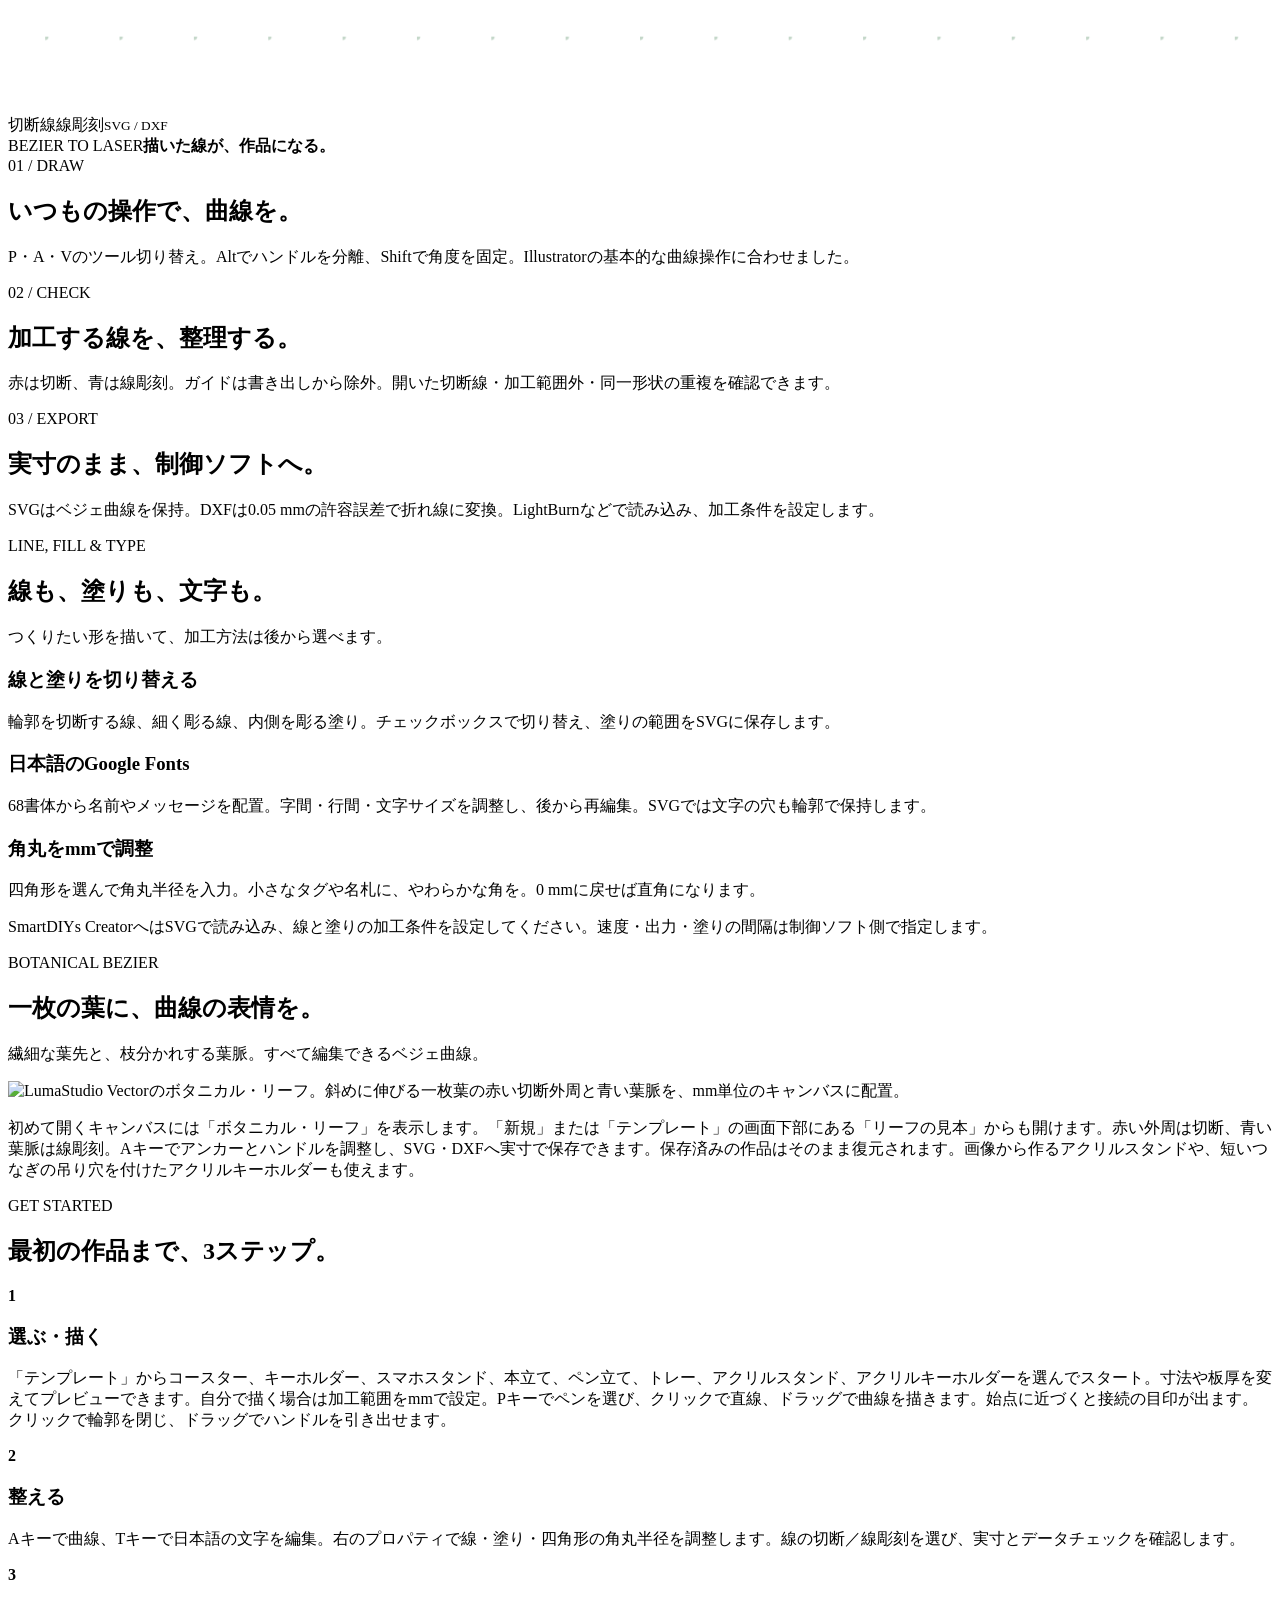
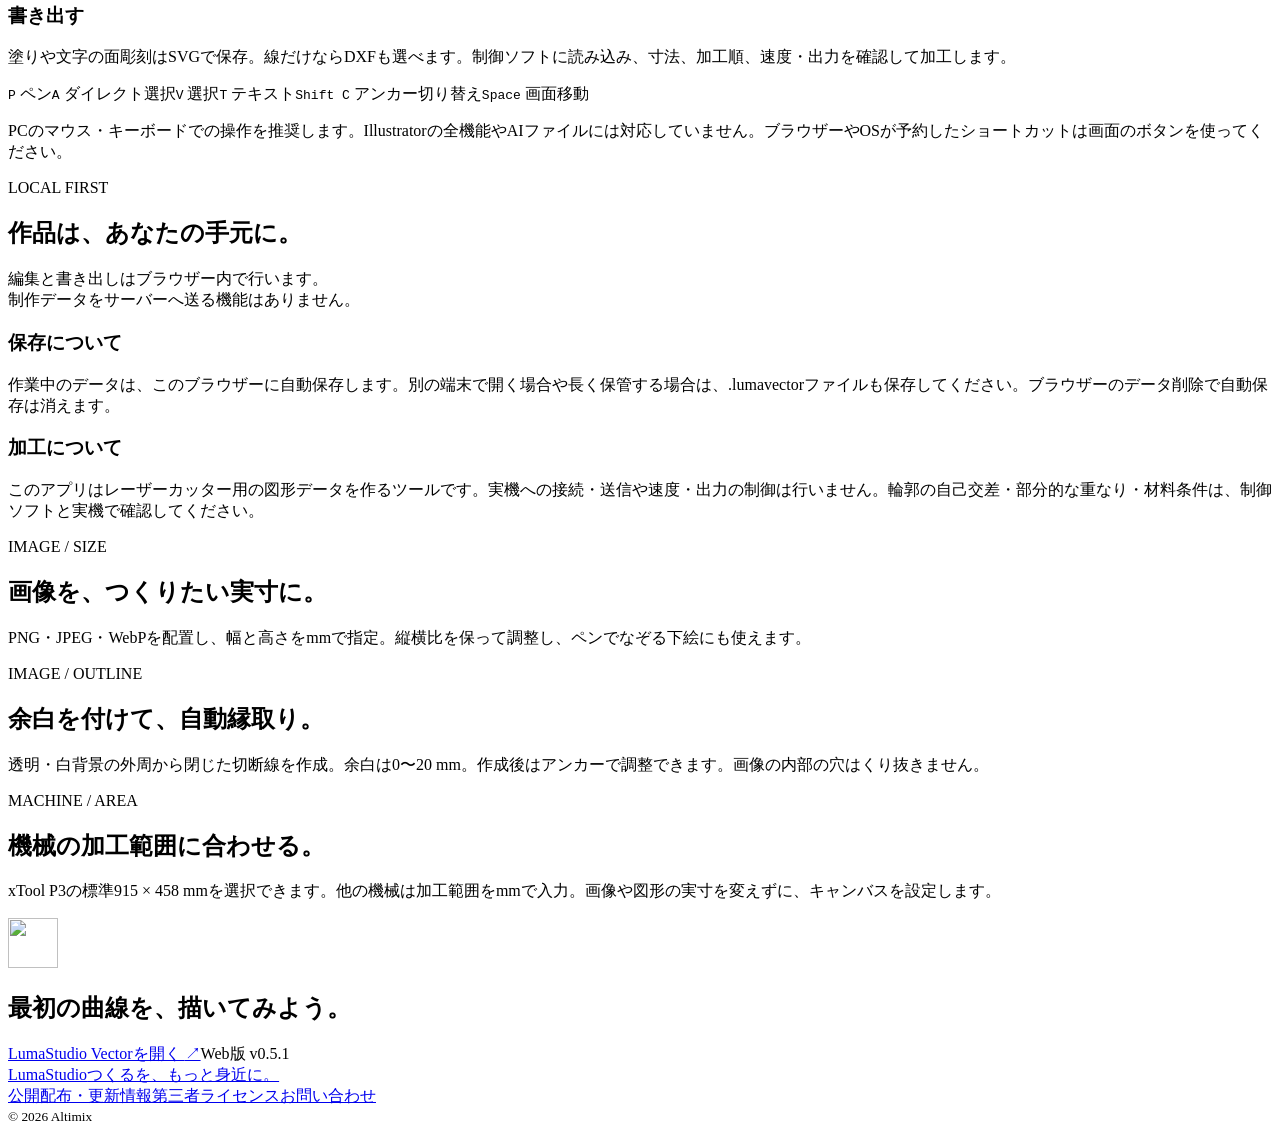
==== commit ccdb1034: "v0.5.1 ZIP保存の復旧・ツールキー表示・数値ドラッグ" ====
--- a/site/index.html
+++ b/site/index.html
@@ -8,5 +8,5 @@
 <section id="guide" class="guide shell"><p class="eyebrow">GET STARTED</p><h2>最初の作品まで、3ステップ。</h2><div class="steps"><article><b>1</b><h3>選ぶ・描く</h3><p>「テンプレート」からコースター、キーホルダー、スマホスタンド、本立て、ペン立て、トレー、アクリルスタンド、アクリルキーホルダーを選んでスタート。寸法や板厚を変えてプレビューできます。自分で描く場合は加工範囲をmmで設定。Pキーでペンを選び、クリックで直線、ドラッグで曲線を描きます。始点に近づくと接続の目印が出ます。クリックで輪郭を閉じ、ドラッグでハンドルを引き出せます。</p></article><article><b>2</b><h3>整える</h3><p>Aキーで曲線、Tキーで日本語の文字を編集。右のプロパティで線・塗り・四角形の角丸半径を調整します。線の切断／線彫刻を選び、実寸とデータチェックを確認します。</p></article><article><b>3</b><h3>書き出す</h3><p>塗りや文字の面彫刻はSVGで保存。線だけならDXFも選べます。制御ソフトに読み込み、寸法、加工順、速度・出力を確認して加工します。</p></article></div><div class="shortcut-strip"><span><kbd>P</kbd> ペン</span><span><kbd>A</kbd> ダイレクト選択</span><span><kbd>V</kbd> 選択</span><span><kbd>T</kbd> テキスト</span><span><kbd>Shift C</kbd> アンカー切り替え</span><span><kbd>Space</kbd> 画面移動</span></div><p class="fine-print">PCのマウス・キーボードでの操作を推奨します。Illustratorの全機能やAIファイルには対応していません。ブラウザーやOSが予約したショートカットは画面のボタンを使ってください。</p></section>
 <section id="data" class="data-section"><div class="shell data-grid"><div><p class="eyebrow">LOCAL FIRST</p><h2>作品は、あなたの手元に。</h2><p>編集と書き出しはブラウザー内で行います。<br>制作データをサーバーへ送る機能はありません。</p></div><div><h3>保存について</h3><p>作業中のデータは、このブラウザーに自動保存します。別の端末で開く場合や長く保管する場合は、.lumavectorファイルも保存してください。ブラウザーのデータ削除で自動保存は消えます。</p><h3>加工について</h3><p>このアプリはレーザーカッター用の図形データを作るツールです。実機への接続・送信や速度・出力の制御は行いません。輪郭の自己交差・部分的な重なり・材料条件は、制御ソフトと実機で確認してください。</p></div></div></section>
 <section class="features shell" aria-label="画像から切断線を作る"><article><span>IMAGE / SIZE</span><h2>画像を、つくりたい実寸に。</h2><p>PNG・JPEG・WebPを配置し、幅と高さをmmで指定。縦横比を保って調整し、ペンでなぞる下絵にも使えます。</p></article><article><span>IMAGE / OUTLINE</span><h2>余白を付けて、自動縁取り。</h2><p>透明・白背景の外周から閉じた切断線を作成。余白は0〜20 mm。作成後はアンカーで調整できます。画像の内部の穴はくり抜きません。</p></article><article><span>MACHINE / AREA</span><h2>機械の加工範囲に合わせる。</h2><p>xTool P3の標準915 × 458 mmを選択できます。他の機械は加工範囲をmmで入力。画像や図形の実寸を変えずに、キャンバスを設定します。</p></article></section>
-<section class="last-cta shell"><img src="/app/icon.svg" width="50" height="50" alt=""><h2>最初の曲線を、描いてみよう。</h2><a class="button" href="/app">LumaStudio Vectorを開く <span>↗</span></a><span class="version">Web版 v0.5.0</span></section></main>
+<section class="last-cta shell"><img src="/app/icon.svg" width="50" height="50" alt=""><h2>最初の曲線を、描いてみよう。</h2><a class="button" href="/app">LumaStudio Vectorを開く <span>↗</span></a><span class="version">Web版 v0.5.1</span></section></main>
 <footer class="site-footer"><div class="shell footer-inner"><a class="series-brand" href="https://lumastudio.altimix.jp/">LumaStudio<span>つくるを、もっと身近に。</span></a><div><a href="https://github.com/altimix/lumastudio-vector-releases">公開配布・更新情報</a><a href="/THIRD_PARTY_NOTICES.txt">第三者ライセンス</a><a href="https://altimix.co.jp/contact/">お問い合わせ</a></div><small>© 2026 Altimix</small></div></footer></body></html>
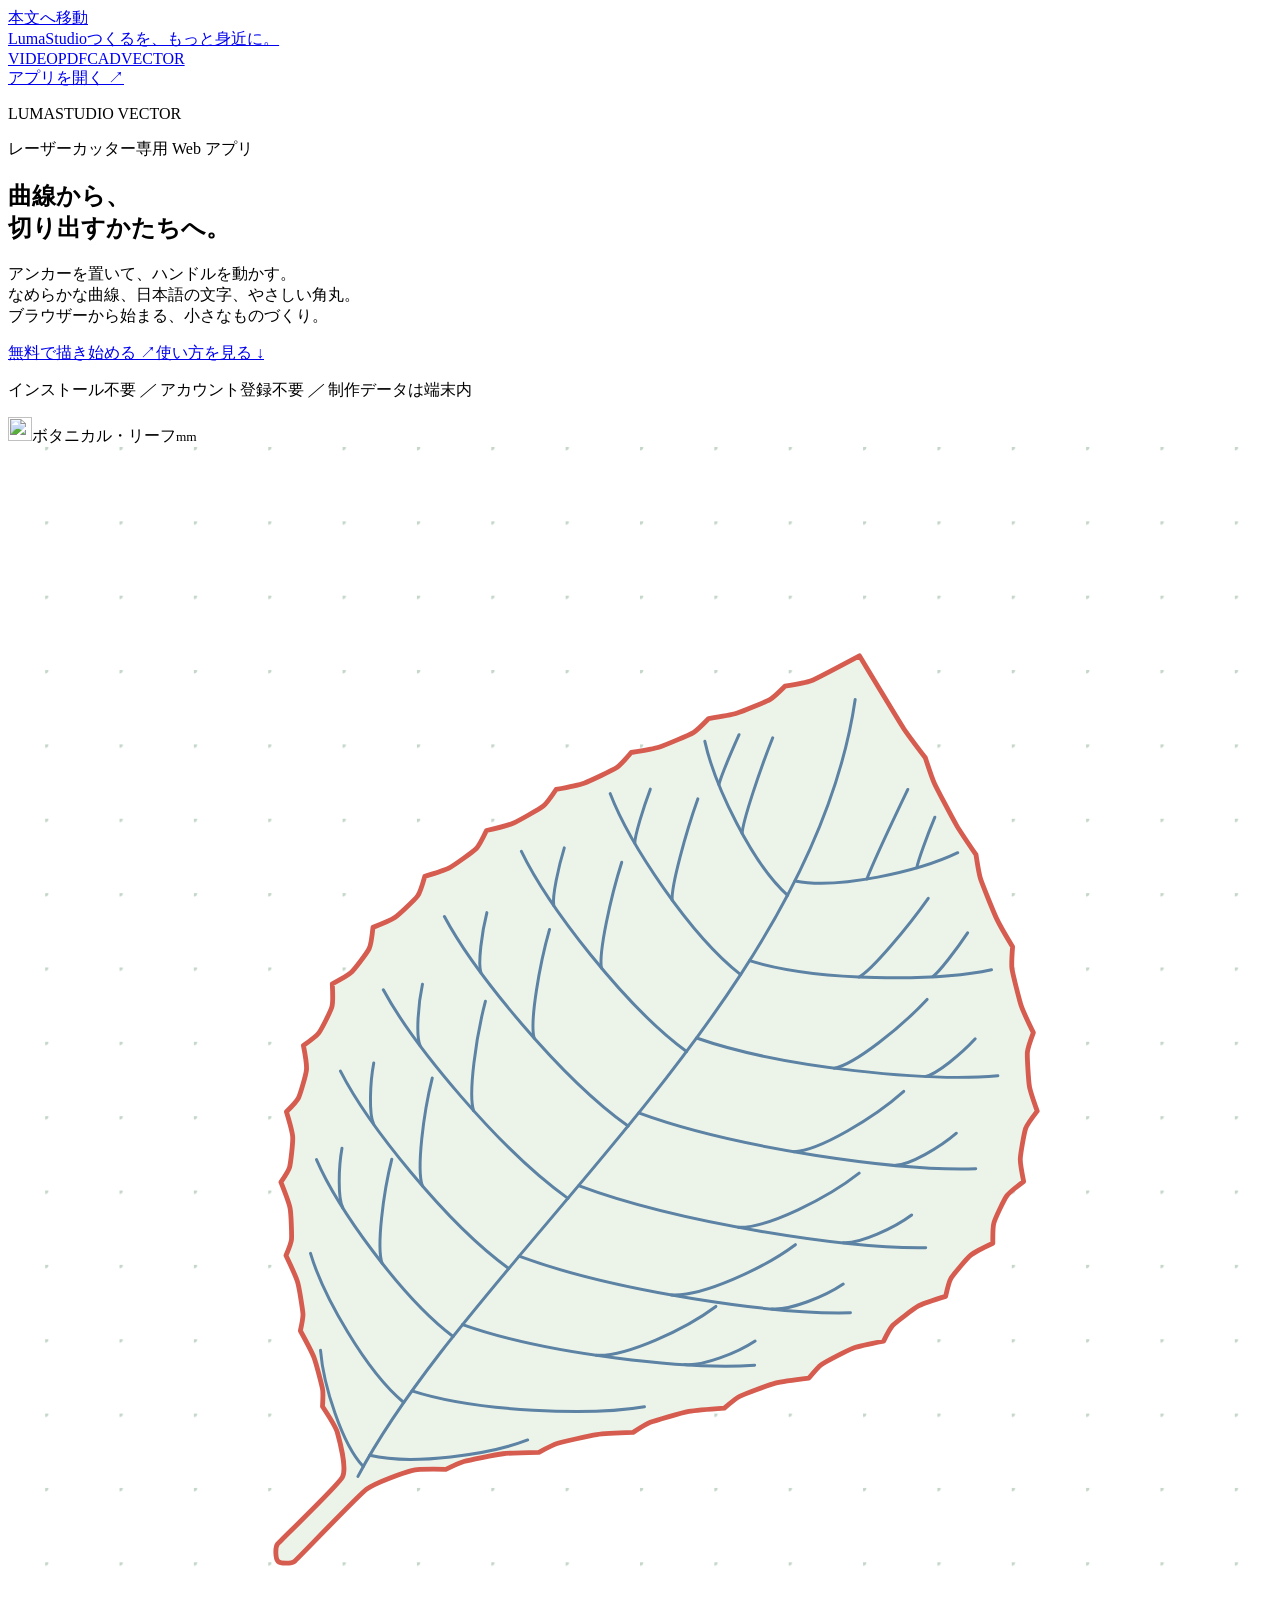
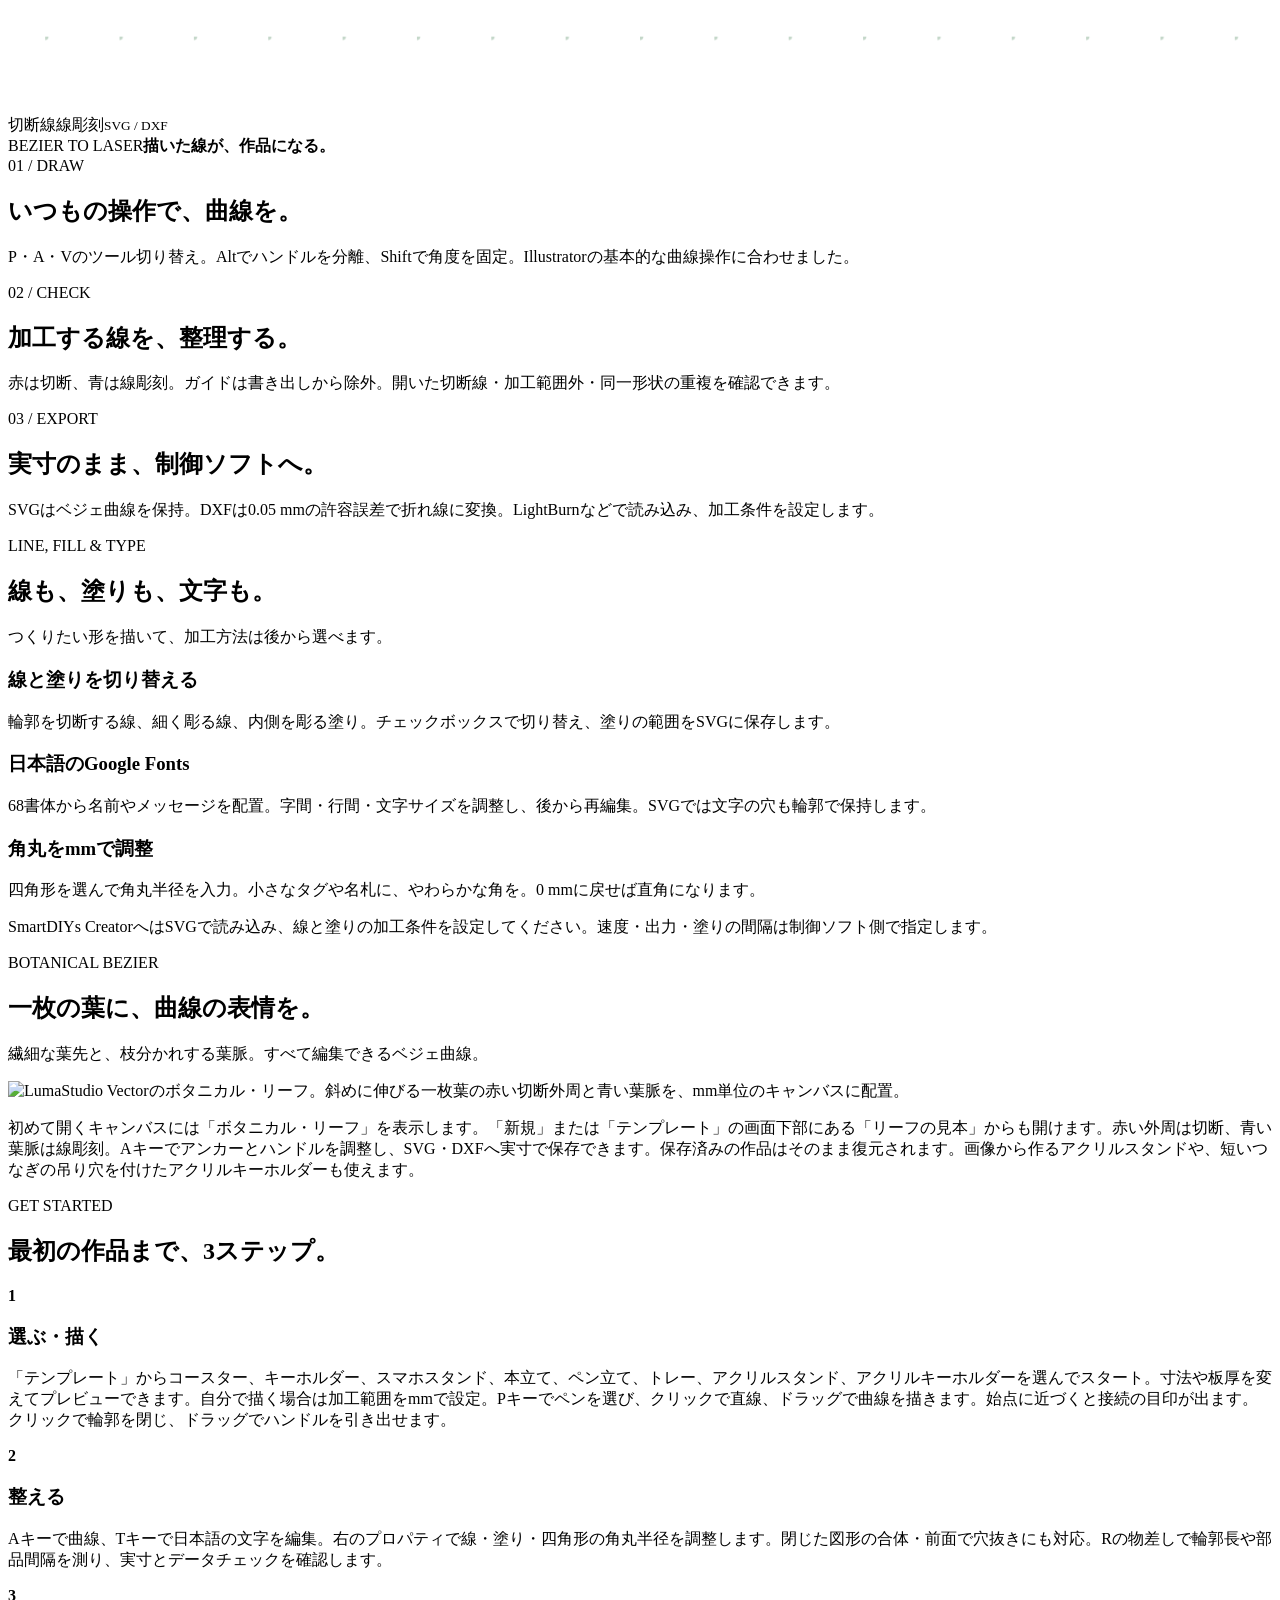
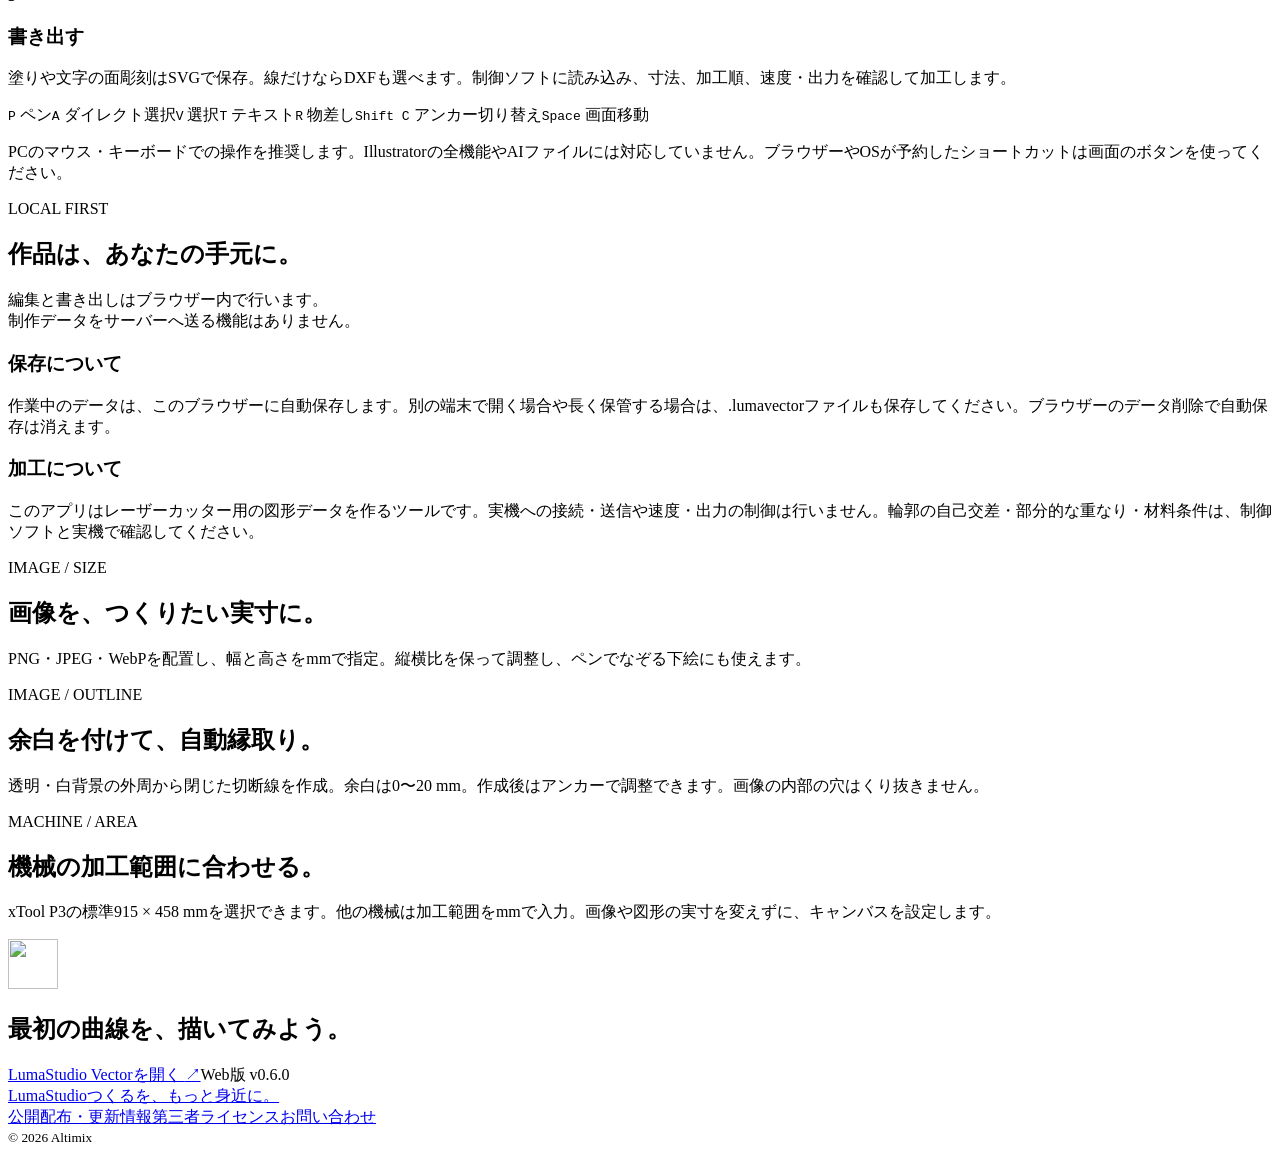
==== commit 0dc0b887: "v0.6.0 図形の合体・穴抜きと物差し" ====
--- a/site/index.html
+++ b/site/index.html
@@ -5,8 +5,8 @@
 <section class="features shell" aria-label="できること"><article><span>01 / DRAW</span><h2>いつもの操作で、曲線を。</h2><p>P・A・Vのツール切り替え。Altでハンドルを分離、Shiftで角度を固定。Illustratorの基本的な曲線操作に合わせました。</p></article><article><span>02 / CHECK</span><h2>加工する線を、整理する。</h2><p>赤は切断、青は線彫刻。ガイドは書き出しから除外。開いた切断線・加工範囲外・同一形状の重複を確認できます。</p></article><article><span>03 / EXPORT</span><h2>実寸のまま、制御ソフトへ。</h2><p>SVGはベジェ曲線を保持。DXFは0.05 mmの許容誤差で折れ線に変換。LightBurnなどで読み込み、加工条件を設定します。</p></article></section>
 <section class="guide shell" id="paint-text"><div class="section-head"><p class="eyebrow">LINE, FILL &amp; TYPE</p><h2>線も、塗りも、文字も。</h2><p>つくりたい形を描いて、加工方法は後から選べます。</p></div><div class="feature-grid"><article><h3>線と塗りを切り替える</h3><p>輪郭を切断する線、細く彫る線、内側を彫る塗り。チェックボックスで切り替え、塗りの範囲をSVGに保存します。</p></article><article><h3>日本語のGoogle Fonts</h3><p>68書体から名前やメッセージを配置。字間・行間・文字サイズを調整し、後から再編集。SVGでは文字の穴も輪郭で保持します。</p></article><article><h3>角丸をmmで調整</h3><p>四角形を選んで角丸半径を入力。小さなタグや名札に、やわらかな角を。0 mmに戻せば直角になります。</p></article></div><p>SmartDIYs CreatorへはSVGで読み込み、線と塗りの加工条件を設定してください。速度・出力・塗りの間隔は制御ソフト側で指定します。</p></section>
 <section class="workspace-section"><div class="shell"><div class="section-title"><div><p class="eyebrow">BOTANICAL BEZIER</p><h2>一枚の葉に、曲線の表情を。</h2></div><p>繊細な葉先と、枝分かれする葉脈。すべて編集できるベジェ曲線。</p></div><div class="screenshot-frame"><img src="/assets/editor.png" width="1440" height="960" loading="lazy" alt="LumaStudio Vectorのボタニカル・リーフ。斜めに伸びる一枚葉の赤い切断外周と青い葉脈を、mm単位のキャンバスに配置。"></div><p class="fine-print">初めて開くキャンバスには「ボタニカル・リーフ」を表示します。「新規」または「テンプレート」の画面下部にある「リーフの見本」からも開けます。赤い外周は切断、青い葉脈は線彫刻。Aキーでアンカーとハンドルを調整し、SVG・DXFへ実寸で保存できます。保存済みの作品はそのまま復元されます。画像から作るアクリルスタンドや、短いつなぎの吊り穴を付けたアクリルキーホルダーも使えます。</p></div></section>
-<section id="guide" class="guide shell"><p class="eyebrow">GET STARTED</p><h2>最初の作品まで、3ステップ。</h2><div class="steps"><article><b>1</b><h3>選ぶ・描く</h3><p>「テンプレート」からコースター、キーホルダー、スマホスタンド、本立て、ペン立て、トレー、アクリルスタンド、アクリルキーホルダーを選んでスタート。寸法や板厚を変えてプレビューできます。自分で描く場合は加工範囲をmmで設定。Pキーでペンを選び、クリックで直線、ドラッグで曲線を描きます。始点に近づくと接続の目印が出ます。クリックで輪郭を閉じ、ドラッグでハンドルを引き出せます。</p></article><article><b>2</b><h3>整える</h3><p>Aキーで曲線、Tキーで日本語の文字を編集。右のプロパティで線・塗り・四角形の角丸半径を調整します。線の切断／線彫刻を選び、実寸とデータチェックを確認します。</p></article><article><b>3</b><h3>書き出す</h3><p>塗りや文字の面彫刻はSVGで保存。線だけならDXFも選べます。制御ソフトに読み込み、寸法、加工順、速度・出力を確認して加工します。</p></article></div><div class="shortcut-strip"><span><kbd>P</kbd> ペン</span><span><kbd>A</kbd> ダイレクト選択</span><span><kbd>V</kbd> 選択</span><span><kbd>T</kbd> テキスト</span><span><kbd>Shift C</kbd> アンカー切り替え</span><span><kbd>Space</kbd> 画面移動</span></div><p class="fine-print">PCのマウス・キーボードでの操作を推奨します。Illustratorの全機能やAIファイルには対応していません。ブラウザーやOSが予約したショートカットは画面のボタンを使ってください。</p></section>
+<section id="guide" class="guide shell"><p class="eyebrow">GET STARTED</p><h2>最初の作品まで、3ステップ。</h2><div class="steps"><article><b>1</b><h3>選ぶ・描く</h3><p>「テンプレート」からコースター、キーホルダー、スマホスタンド、本立て、ペン立て、トレー、アクリルスタンド、アクリルキーホルダーを選んでスタート。寸法や板厚を変えてプレビューできます。自分で描く場合は加工範囲をmmで設定。Pキーでペンを選び、クリックで直線、ドラッグで曲線を描きます。始点に近づくと接続の目印が出ます。クリックで輪郭を閉じ、ドラッグでハンドルを引き出せます。</p></article><article><b>2</b><h3>整える</h3><p>Aキーで曲線、Tキーで日本語の文字を編集。右のプロパティで線・塗り・四角形の角丸半径を調整します。閉じた図形の合体・前面で穴抜きにも対応。Rの物差しで輪郭長や部品間隔を測り、実寸とデータチェックを確認します。</p></article><article><b>3</b><h3>書き出す</h3><p>塗りや文字の面彫刻はSVGで保存。線だけならDXFも選べます。制御ソフトに読み込み、寸法、加工順、速度・出力を確認して加工します。</p></article></div><div class="shortcut-strip"><span><kbd>P</kbd> ペン</span><span><kbd>A</kbd> ダイレクト選択</span><span><kbd>V</kbd> 選択</span><span><kbd>T</kbd> テキスト</span><span><kbd>R</kbd> 物差し</span><span><kbd>Shift C</kbd> アンカー切り替え</span><span><kbd>Space</kbd> 画面移動</span></div><p class="fine-print">PCのマウス・キーボードでの操作を推奨します。Illustratorの全機能やAIファイルには対応していません。ブラウザーやOSが予約したショートカットは画面のボタンを使ってください。</p></section>
 <section id="data" class="data-section"><div class="shell data-grid"><div><p class="eyebrow">LOCAL FIRST</p><h2>作品は、あなたの手元に。</h2><p>編集と書き出しはブラウザー内で行います。<br>制作データをサーバーへ送る機能はありません。</p></div><div><h3>保存について</h3><p>作業中のデータは、このブラウザーに自動保存します。別の端末で開く場合や長く保管する場合は、.lumavectorファイルも保存してください。ブラウザーのデータ削除で自動保存は消えます。</p><h3>加工について</h3><p>このアプリはレーザーカッター用の図形データを作るツールです。実機への接続・送信や速度・出力の制御は行いません。輪郭の自己交差・部分的な重なり・材料条件は、制御ソフトと実機で確認してください。</p></div></div></section>
 <section class="features shell" aria-label="画像から切断線を作る"><article><span>IMAGE / SIZE</span><h2>画像を、つくりたい実寸に。</h2><p>PNG・JPEG・WebPを配置し、幅と高さをmmで指定。縦横比を保って調整し、ペンでなぞる下絵にも使えます。</p></article><article><span>IMAGE / OUTLINE</span><h2>余白を付けて、自動縁取り。</h2><p>透明・白背景の外周から閉じた切断線を作成。余白は0〜20 mm。作成後はアンカーで調整できます。画像の内部の穴はくり抜きません。</p></article><article><span>MACHINE / AREA</span><h2>機械の加工範囲に合わせる。</h2><p>xTool P3の標準915 × 458 mmを選択できます。他の機械は加工範囲をmmで入力。画像や図形の実寸を変えずに、キャンバスを設定します。</p></article></section>
-<section class="last-cta shell"><img src="/app/icon.svg" width="50" height="50" alt=""><h2>最初の曲線を、描いてみよう。</h2><a class="button" href="/app">LumaStudio Vectorを開く <span>↗</span></a><span class="version">Web版 v0.5.1</span></section></main>
+<section class="last-cta shell"><img src="/app/icon.svg" width="50" height="50" alt=""><h2>最初の曲線を、描いてみよう。</h2><a class="button" href="/app">LumaStudio Vectorを開く <span>↗</span></a><span class="version">Web版 v0.6.0</span></section></main>
 <footer class="site-footer"><div class="shell footer-inner"><a class="series-brand" href="https://lumastudio.altimix.jp/">LumaStudio<span>つくるを、もっと身近に。</span></a><div><a href="https://github.com/altimix/lumastudio-vector-releases">公開配布・更新情報</a><a href="/THIRD_PARTY_NOTICES.txt">第三者ライセンス</a><a href="https://altimix.co.jp/contact/">お問い合わせ</a></div><small>© 2026 Altimix</small></div></footer></body></html>
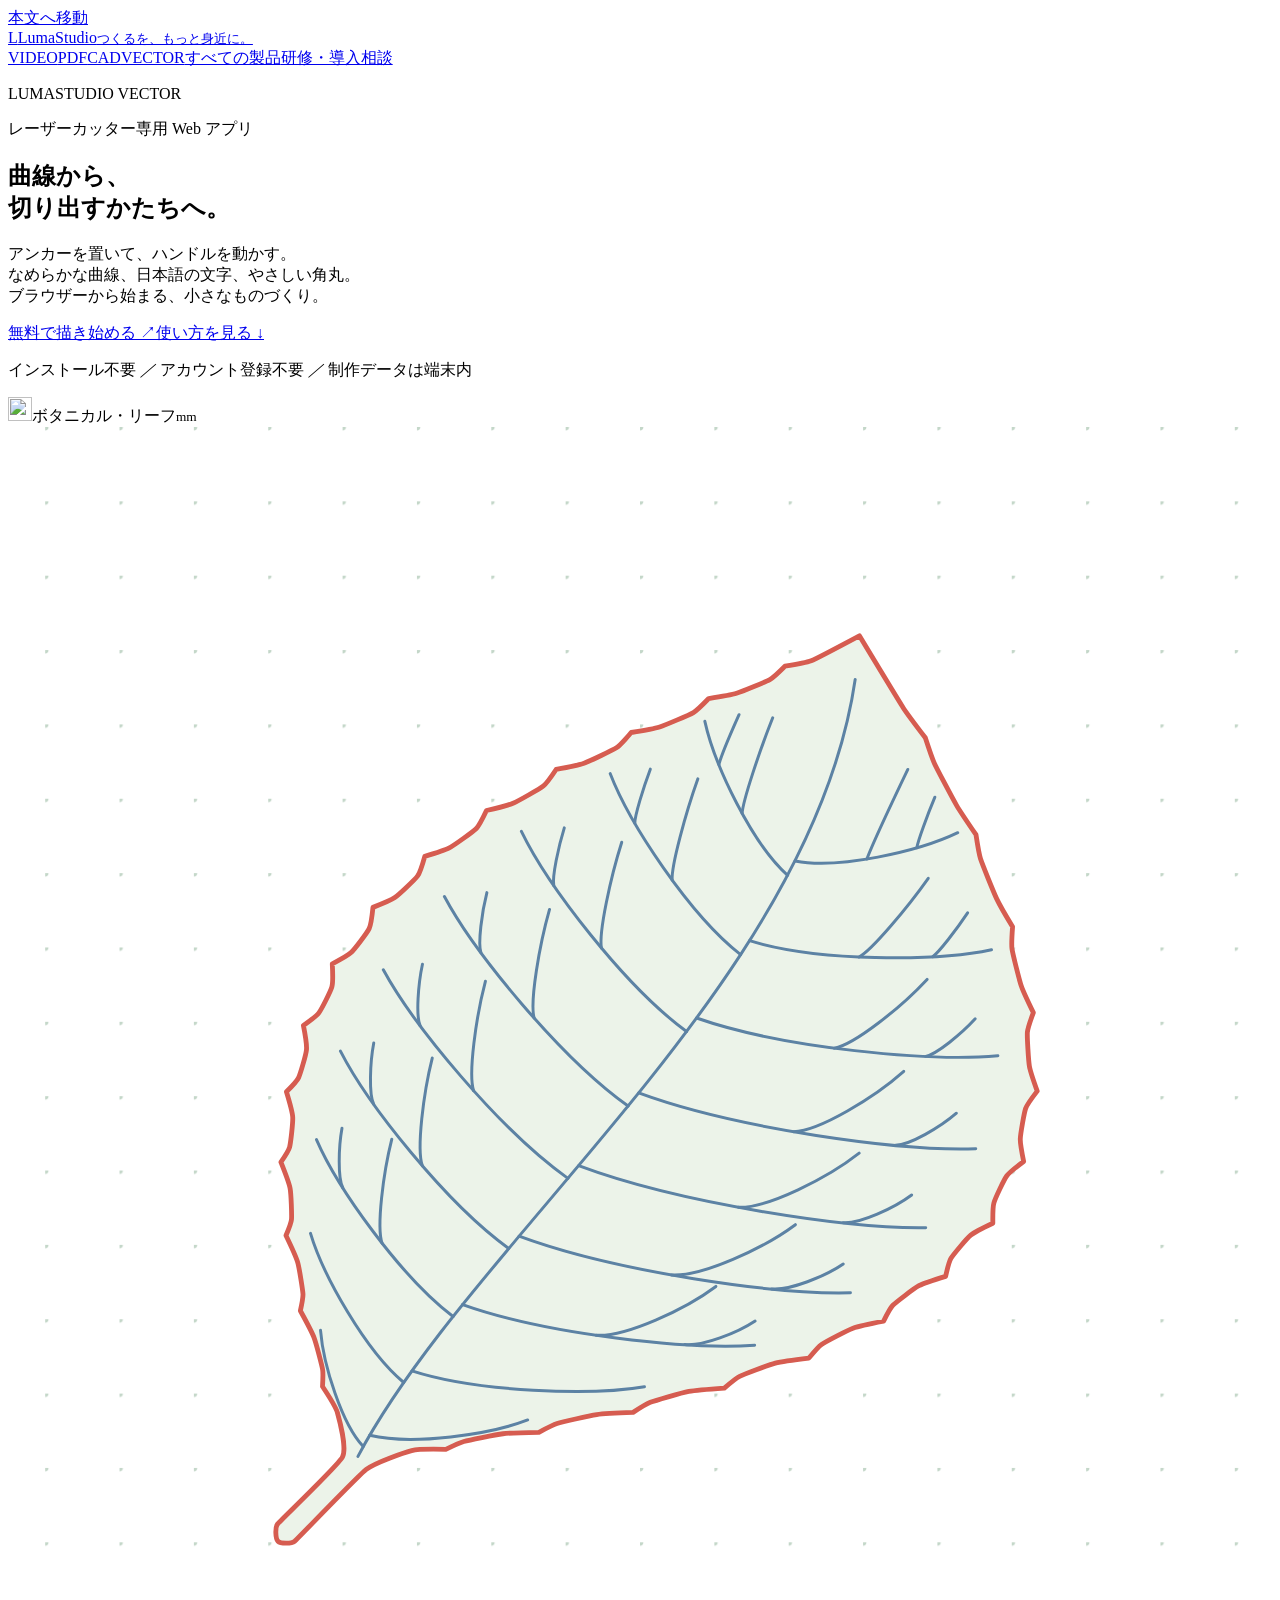
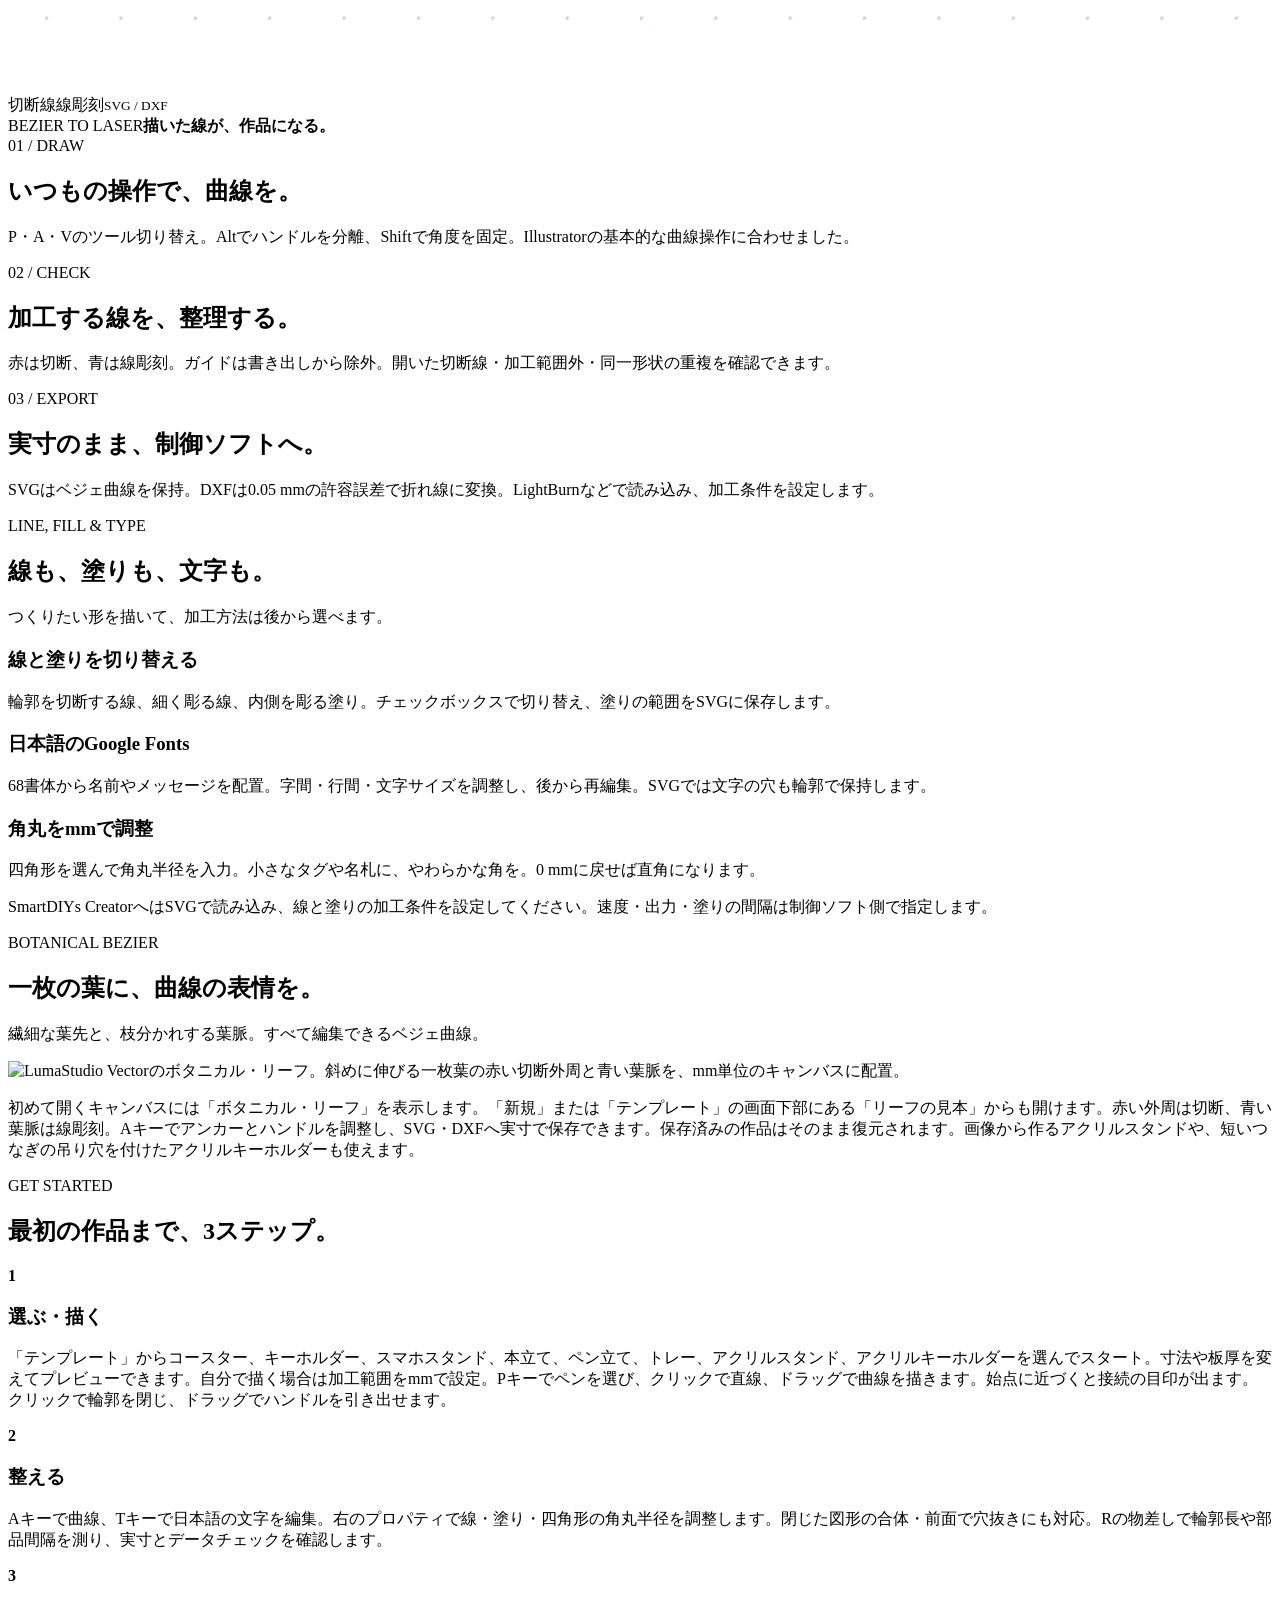
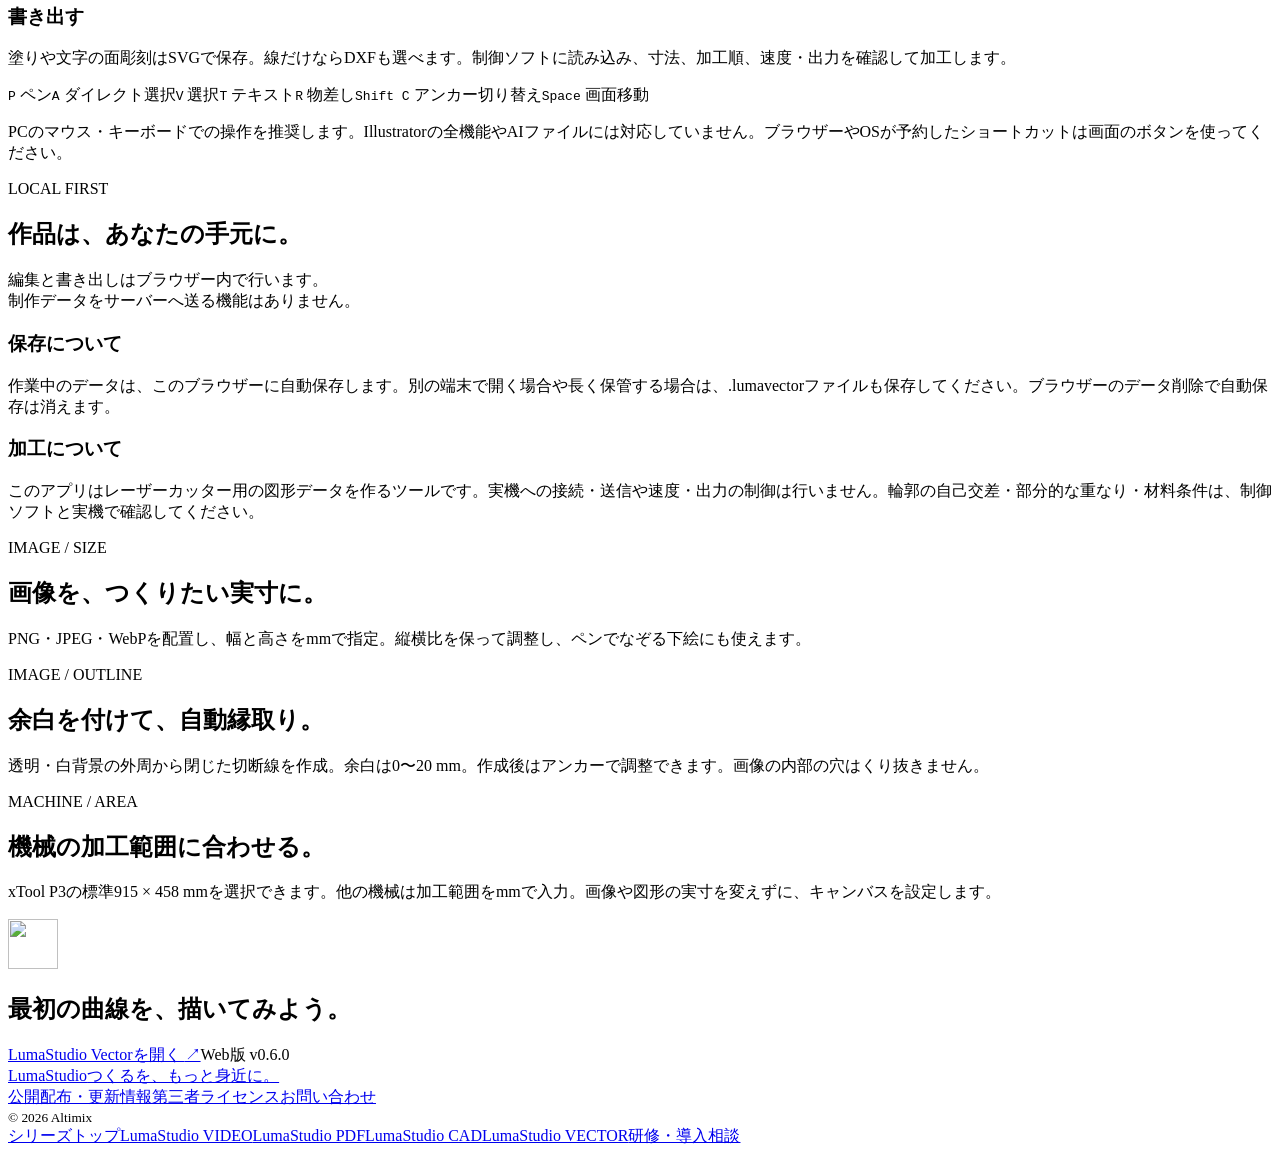
==== commit 96ca80ec: "publish: シリーズ共通ナビゲーションを反映" ====
--- a/site/index.html
+++ b/site/index.html
@@ -1,6 +1,6 @@
 <!doctype html>
-<html lang="ja"><head><meta charset="utf-8"><meta name="viewport" content="width=device-width,initial-scale=1"><title>LumaStudio Vector | レーザーカッター専用ベジェ曲線エディター</title><meta name="description" content="レーザーカッターのための、日本語Webベジェ曲線エディター。線と塗りを切り替え、日本語Google Fontsや角丸四角形でデザイン。面彫刻の塗りを保持した実寸SVGに書き出せます。"><link rel="canonical" href="https://lumastudiovector.altimix.jp/"><meta property="og:title" content="LumaStudio Vector — 曲線から、切り出すかたちへ。"><meta property="og:description" content="レーザーカッター専用。ブラウザーでベジェ曲線を描いて、SVG・DXFへ。"><meta property="og:type" content="website"><meta property="og:url" content="https://lumastudiovector.altimix.jp/"><meta property="og:image" content="https://lumastudiovector.altimix.jp/assets/editor.png"><meta name="theme-color" content="#176d61"><link rel="icon" href="/app/icon.svg"><link rel="stylesheet" href="/assets/site.css"></head><body>
-<a class="skip" href="#main">本文へ移動</a><header class="site-header"><div class="shell header-inner"><a class="series-brand" href="https://lumastudio.altimix.jp/">LumaStudio<span>つくるを、もっと身近に。</span></a><nav aria-label="シリーズ製品"><a href="https://lumastudio.altimix.jp/video/">VIDEO</a><a href="https://lumastudiopdf.altimix.jp/">PDF</a><a href="https://lumastudiocad.altimix.jp/">CAD</a><a class="active" href="/" aria-current="page">VECTOR</a></nav><a class="button small" href="/app">アプリを開く <span>↗</span></a></div></header>
+<html lang="ja"><head><meta charset="utf-8"><meta name="viewport" content="width=device-width,initial-scale=1"><title>LumaStudio Vector | レーザーカッター専用ベジェ曲線エディター</title><meta name="description" content="レーザーカッターのための、日本語Webベジェ曲線エディター。線と塗りを切り替え、日本語Google Fontsや角丸四角形でデザイン。面彫刻の塗りを保持した実寸SVGに書き出せます。"><link rel="canonical" href="https://lumastudiovector.altimix.jp/"><meta property="og:title" content="LumaStudio Vector — 曲線から、切り出すかたちへ。"><meta property="og:description" content="レーザーカッター専用。ブラウザーでベジェ曲線を描いて、SVG・DXFへ。"><meta property="og:type" content="website"><meta property="og:url" content="https://lumastudiovector.altimix.jp/"><meta property="og:image" content="https://lumastudiovector.altimix.jp/assets/editor.png"><meta name="theme-color" content="#176d61"><link rel="icon" href="/app/icon.svg"><link rel="stylesheet" href="/assets/site.css"><link rel="stylesheet" href="/assets/series.css"><link rel="stylesheet" href="/assets/product-colors.css"></head><body>
+<a class="series-skip skip" href="#main">本文へ移動</a><header class="series-header"><div class="series-shell"><a class="series-brand" href="https://lumastudio.altimix.jp/" aria-label="LumaStudioシリーズ トップ"><span class="series-symbol" aria-hidden="true">L</span><span>LumaStudio<small>つくるを、もっと身近に。</small></span></a><nav aria-label="製品ナビゲーション"><a class="product-video" href="https://lumastudiovideo.altimix.jp/"><i aria-hidden="true"></i>VIDEO</a><a class="product-pdf" href="https://lumastudiopdf.altimix.jp/"><i aria-hidden="true"></i>PDF</a><a class="product-cad" href="https://lumastudiocad.altimix.jp/"><i aria-hidden="true"></i>CAD</a><a class="product-vector" href="https://lumastudiovector.altimix.jp/" aria-current="page"><i aria-hidden="true"></i>VECTOR</a><a class="series-all" href="https://lumastudio.altimix.jp/#products">すべての製品</a><a class="series-training" href="https://lumastudio.altimix.jp/training/">研修・導入相談</a></nav></div></header>
 <main id="main"><section class="hero shell"><div class="hero-copy"><p class="eyebrow"><span></span> LUMASTUDIO VECTOR</p><div class="laser-label">レーザーカッター専用 Web アプリ</div><h1>曲線から、<br>切り出すかたちへ。</h1><p class="hero-lead">アンカーを置いて、ハンドルを動かす。<br>なめらかな曲線、日本語の文字、やさしい角丸。<br>ブラウザーから始まる、小さなものづくり。</p><div class="hero-actions"><a class="button" href="/app">無料で描き始める <span>↗</span></a><a class="text-link" href="#guide">使い方を見る <span>↓</span></a></div><p class="hero-meta">インストール不要 <i>／</i> アカウント登録不要 <i>／</i> 制作データは端末内</p></div><div class="hero-art" aria-label="ベジェ曲線で描いた一枚のリーフの切断線と彫刻線"><div class="art-top"><img src="/app/icon.svg" width="24" height="24" alt=""><span>ボタニカル・リーフ</span><small>mm</small></div><svg viewBox="65 10 170 170" role="img" aria-label="細かな葉先と枝分かれする葉脈を持つ一枚のリーフ。赤い外周は切断、青い葉脈は線彫刻。"><defs><pattern id="dots" width="10" height="10" patternUnits="userSpaceOnUse"><circle cx="0" cy="0" r=".45" fill="#c4d7c9"/></pattern></defs><rect x="65" y="10" width="170" height="170" fill="url(#dots)"/><path d="M 179.509 38.085 C 179.509 38.085 184.792 46.824 185.393 47.752 C 185.993 48.68 188.376 51.794 188.376 51.794 C 188.376 51.794 189.263 54.52 189.601 55.253 C 189.94 55.985 192.054 59.989 192.578 60.888 C 193.102 61.787 195.187 64.835 195.187 64.835 C 195.187 64.835 195.574 67.389 195.797 68.08 C 196.02 68.772 197.553 72.568 197.961 73.434 C 198.37 74.3 200.108 77.222 200.108 77.222 C 200.108 77.222 199.936 79.549 200.031 80.197 C 200.127 80.844 201.009 84.369 201.284 85.188 C 201.558 86.007 202.903 88.765 202.903 88.765 C 202.903 88.765 202.142 90.817 202.097 91.427 C 202.053 92.037 202.247 95.238 202.374 95.994 C 202.501 96.75 203.422 99.318 203.422 99.318 C 203.422 99.318 202.076 101.059 201.871 101.638 C 201.666 102.216 201.172 105.061 201.146 105.737 C 201.12 106.412 201.598 108.778 201.598 108.778 C 201.598 108.778 199.702 110.202 199.316 110.74 C 198.929 111.278 197.769 113.768 197.599 114.347 C 197.429 114.926 197.454 117.085 197.454 117.085 C 197.454 117.085 195.052 118.214 194.482 118.692 C 193.913 119.169 192.116 121.326 191.826 121.801 C 191.536 122.277 191.107 124.23 191.107 124.23 C 191.107 124.23 188.25 125.092 187.516 125.495 C 186.781 125.898 184.392 127.741 184.009 128.124 C 183.626 128.507 182.764 130.247 182.764 130.247 C 182.764 130.247 179.519 130.873 178.65 131.2 C 177.78 131.526 174.874 133.073 174.418 133.382 C 173.962 133.69 172.717 135.218 172.717 135.218 C 172.717 135.218 169.172 135.64 168.2 135.897 C 167.229 136.155 163.918 137.433 163.405 137.684 C 162.891 137.936 161.34 139.26 161.34 139.26 C 161.34 139.26 157.597 139.518 156.56 139.718 C 155.522 139.917 151.941 140.968 151.388 141.175 C 150.835 141.383 149.07 142.529 149.07 142.529 C 149.07 142.529 145.248 142.666 144.182 142.822 C 143.116 142.978 139.417 143.854 138.847 144.028 C 138.276 144.203 136.402 145.206 136.402 145.206 C 136.402 145.206 132.629 145.27 131.573 145.399 C 130.518 145.528 126.867 146.289 126.306 146.442 C 125.744 146.595 123.879 147.498 123.879 147.498 C 123.879 147.498 120.269 147.414 119.289 147.661 C 118.309 147.908 114.333 149.302 113.184 150.193 C 112.035 151.083 103.922 159.559 103.54 159.869 C 103.159 160.179 101.653 160.199 101.304 159.852 C 100.956 159.505 100.926 157.969 101.232 157.571 C 101.538 157.172 109.349 149.724 109.977 148.558 C 110.605 147.392 109.549 143.434 109.308 142.575 C 109.066 141.716 107.3 139.051 107.3 139.051 C 107.3 139.051 107.401 137.261 107.315 136.766 C 107.228 136.27 106.461 133.271 106.148 132.444 C 105.835 131.617 104.322 128.861 104.322 128.861 C 104.322 128.861 104.701 127.115 104.673 126.616 C 104.645 126.117 104.191 123.149 103.951 122.323 C 103.711 121.498 102.387 118.743 102.387 118.743 C 102.387 118.743 103.084 117.085 103.128 116.585 C 103.171 116.085 103.088 113.204 102.94 112.397 C 102.791 111.59 101.706 108.876 101.706 108.876 C 101.706 108.876 102.744 107.342 102.875 106.843 C 103.006 106.344 103.337 103.597 103.293 102.825 C 103.249 102.053 102.448 99.414 102.448 99.414 C 102.448 99.414 103.835 98.03 104.069 97.537 C 104.303 97.044 105.076 94.466 105.144 93.747 C 105.211 93.027 104.732 90.488 104.732 90.488 C 104.732 90.488 106.461 89.266 106.811 88.79 C 107.161 88.314 108.389 85.921 108.568 85.269 C 108.746 84.617 108.615 82.198 108.615 82.198 C 108.615 82.198 110.673 81.137 111.141 80.69 C 111.609 80.244 113.295 78.042 113.574 77.467 C 113.853 76.891 114.087 74.607 114.087 74.607 C 114.087 74.607 116.445 73.699 117.024 73.292 C 117.603 72.884 119.733 70.875 120.096 70.376 C 120.459 69.877 121.056 67.74 121.056 67.74 C 121.056 67.74 123.676 66.972 124.35 66.607 C 125.024 66.243 127.557 64.425 127.988 63.992 C 128.418 63.559 129.352 61.578 129.352 61.578 C 129.352 61.578 132.177 60.93 132.925 60.608 C 133.673 60.285 136.537 58.646 137.019 58.268 C 137.501 57.889 138.717 56.061 138.717 56.061 C 138.717 56.061 141.676 55.51 142.472 55.222 C 143.268 54.935 146.363 53.451 146.88 53.115 C 147.397 52.778 148.817 51.088 148.817 51.088 C 148.817 51.088 151.822 50.602 152.637 50.34 C 153.453 50.079 156.651 48.713 157.183 48.405 C 157.714 48.098 159.238 46.518 159.238 46.518 C 159.238 46.518 162.187 46.06 162.99 45.812 C 163.792 45.564 166.944 44.265 167.465 43.974 C 167.986 43.682 169.492 42.172 169.492 42.172 C 169.492 42.172 172.287 41.747 173.021 41.448 C 173.755 41.149 179.509 38.085 179.509 38.085 Z" fill="#ecf3e9" stroke="#d65c50" stroke-width=".65" stroke-linejoin="round" stroke-linecap="round"/><path d="M 178.94 43.954 C 173.027 84.721 127.719 118.872 112.067 148.438" fill="none" stroke="#5c82a4" stroke-width=".4" stroke-linejoin="round" stroke-linecap="round"/><path d="M 169.856 70.295 C 165.076 66.055 160.036 55.516 158.722 49.583" fill="none" stroke="#5c82a4" stroke-width=".4" stroke-linejoin="round" stroke-linecap="round"/><path d="M 163.735 61.968 C 163.842 60.228 166.119 53.462 167.849 49.109" fill="none" stroke="#5c82a4" stroke-width=".4" stroke-linejoin="round" stroke-linecap="round"/><path d="M 160.614 55.41 C 160.826 54.547 162.289 51.003 163.321 48.696" fill="none" stroke="#5c82a4" stroke-width=".4" stroke-linejoin="round" stroke-linecap="round"/><path d="M 163.531 80.961 C 156.67 75.615 148.561 63.313 145.987 56.607" fill="none" stroke="#5c82a4" stroke-width=".4" stroke-linejoin="round" stroke-linecap="round"/><path d="M 154.327 70.934 C 154.189 69.018 156.161 61.869 157.786 57.313" fill="none" stroke="#5c82a4" stroke-width=".4" stroke-linejoin="round" stroke-linecap="round"/><path d="M 149.302 63.281 C 149.296 62.278 150.466 58.461 151.388 56.017" fill="none" stroke="#5c82a4" stroke-width=".4" stroke-linejoin="round" stroke-linecap="round"/><path d="M 156.259 91.303 C 147.889 85.166 137.544 71.627 134.049 64.385" fill="none" stroke="#5c82a4" stroke-width=".4" stroke-linejoin="round" stroke-linecap="round"/><path d="M 144.815 80.07 C 144.425 77.997 146.05 70.546 147.544 65.84" fill="none" stroke="#5c82a4" stroke-width=".4" stroke-linejoin="round" stroke-linecap="round"/><path d="M 138.402 71.649 C 138.171 70.516 139.023 66.468 139.819 63.914" fill="none" stroke="#5c82a4" stroke-width=".4" stroke-linejoin="round" stroke-linecap="round"/><path d="M 148.397 101.33 C 139.231 94.788 127.689 80.641 123.694 73.147" fill="none" stroke="#5c82a4" stroke-width=".4" stroke-linejoin="round" stroke-linecap="round"/><path d="M 135.763 89.492 C 135.158 87.304 136.468 79.669 137.833 74.882" fill="none" stroke="#5c82a4" stroke-width=".4" stroke-linejoin="round" stroke-linecap="round"/><path d="M 128.607 80.694 C 128.177 79.457 128.733 75.245 129.408 72.62" fill="none" stroke="#5c82a4" stroke-width=".4" stroke-linejoin="round" stroke-linecap="round"/><path d="M 140.305 111.054 C 131.114 104.523 119.509 90.447 115.478 83.004" fill="none" stroke="#5c82a4" stroke-width=".4" stroke-linejoin="round" stroke-linecap="round"/><path d="M 127.622 99.259 C 126.874 97.015 127.949 89.338 129.207 84.548" fill="none" stroke="#5c82a4" stroke-width=".4" stroke-linejoin="round" stroke-linecap="round"/><path d="M 120.426 90.505 C 119.847 89.202 120.169 84.911 120.742 82.262" fill="none" stroke="#5c82a4" stroke-width=".4" stroke-linejoin="round" stroke-linecap="round"/><path d="M 132.34 120.484 C 123.885 114.375 113.328 101.039 109.713 93.943" fill="none" stroke="#5c82a4" stroke-width=".4" stroke-linejoin="round" stroke-linecap="round"/><path d="M 120.729 109.37 C 119.926 107.139 120.872 99.576 122.059 94.868" fill="none" stroke="#5c82a4" stroke-width=".4" stroke-linejoin="round" stroke-linecap="round"/><path d="M 114.184 101.075 C 113.521 99.751 113.691 95.48 114.191 92.857" fill="none" stroke="#5c82a4" stroke-width=".4" stroke-linejoin="round" stroke-linecap="round"/><path d="M 124.859 129.632 C 117.812 124.309 109.286 112.314 106.488 105.836" fill="none" stroke="#5c82a4" stroke-width=".4" stroke-linejoin="round" stroke-linecap="round"/><path d="M 115.312 119.769 C 114.545 117.621 115.47 110.327 116.62 105.786" fill="none" stroke="#5c82a4" stroke-width=".4" stroke-linejoin="round" stroke-linecap="round"/><path d="M 110.027 112.308 C 109.35 111.01 109.458 106.859 109.918 104.315" fill="none" stroke="#5c82a4" stroke-width=".4" stroke-linejoin="round" stroke-linecap="round"/><path d="M 118.22 138.507 C 113.104 134.26 107.364 124.093 105.686 118.454" fill="none" stroke="#5c82a4" stroke-width=".4" stroke-linejoin="round" stroke-linecap="round"/><path d="M 112.782 147.121 C 109.914 144.135 107.411 136.125 107.032 131.485" fill="none" stroke="#5c82a4" stroke-width=".4" stroke-linejoin="round" stroke-linecap="round"/><path d="M 170.854 68.363 C 176.648 69.521 187.456 67.104 192.74 64.563" fill="none" stroke="#5c82a4" stroke-width=".4" stroke-linejoin="round" stroke-linecap="round"/><path d="M 180.516 68.109 C 181.076 66.611 184.018 60.235 186.02 56.055" fill="none" stroke="#5c82a4" stroke-width=".4" stroke-linejoin="round" stroke-linecap="round"/><path d="M 187.233 66.593 C 187.359 65.692 188.687 62.106 189.66 59.787" fill="none" stroke="#5c82a4" stroke-width=".4" stroke-linejoin="round" stroke-linecap="round"/><path d="M 164.735 79.089 C 173.905 81.918 189.834 81.892 197.275 80.306" fill="none" stroke="#5c82a4" stroke-width=".4" stroke-linejoin="round" stroke-linecap="round"/><path d="M 179.466 81.275 C 181.204 80.322 185.979 74.635 188.769 70.694" fill="none" stroke="#5c82a4" stroke-width=".4" stroke-linejoin="round" stroke-linecap="round"/><path d="M 189.363 81.243 C 190.196 80.672 192.619 77.512 194.062 75.344" fill="none" stroke="#5c82a4" stroke-width=".4" stroke-linejoin="round" stroke-linecap="round"/><path d="M 157.605 89.488 C 169.313 93.583 189.082 95.398 198.133 94.556" fill="none" stroke="#5c82a4" stroke-width=".4" stroke-linejoin="round" stroke-linecap="round"/><path d="M 176.142 93.537 C 178.87 93.056 185.169 88.002 188.608 84.297" fill="none" stroke="#5c82a4" stroke-width=".4" stroke-linejoin="round" stroke-linecap="round"/><path d="M 188.422 94.646 C 189.87 94.371 193.238 91.614 195.082 89.599" fill="none" stroke="#5c82a4" stroke-width=".4" stroke-linejoin="round" stroke-linecap="round"/><path d="M 149.822 99.57 C 163.065 104.444 185.138 107.418 195.152 107.056" fill="none" stroke="#5c82a4" stroke-width=".4" stroke-linejoin="round" stroke-linecap="round"/><path d="M 170.652 104.778 C 174.127 104.668 181.559 100.149 185.474 96.659" fill="none" stroke="#5c82a4" stroke-width=".4" stroke-linejoin="round" stroke-linecap="round"/><path d="M 184.363 106.607 C 186.297 106.574 190.4 104.167 192.553 102.295" fill="none" stroke="#5c82a4" stroke-width=".4" stroke-linejoin="round" stroke-linecap="round"/><path d="M 141.745 109.347 C 155.432 114.467 178.15 117.854 188.423 117.682" fill="none" stroke="#5c82a4" stroke-width=".4" stroke-linejoin="round" stroke-linecap="round"/><path d="M 163.227 114.943 C 167.168 115.084 175.281 110.972 179.474 107.663" fill="none" stroke="#5c82a4" stroke-width=".4" stroke-linejoin="round" stroke-linecap="round"/><path d="M 177.338 117.03 C 179.6 117.171 184.186 115.042 186.537 113.291" fill="none" stroke="#5c82a4" stroke-width=".4" stroke-linejoin="round" stroke-linecap="round"/><path d="M 133.731 118.829 C 146.773 123.663 168.474 126.719 178.305 126.445" fill="none" stroke="#5c82a4" stroke-width=".4" stroke-linejoin="round" stroke-linecap="round"/><path d="M 154.227 124.045 C 158.327 124.304 166.637 120.453 170.896 117.284" fill="none" stroke="#5c82a4" stroke-width=".4" stroke-linejoin="round" stroke-linecap="round"/><path d="M 167.706 125.926 C 170.119 126.164 174.909 124.226 177.336 122.571" fill="none" stroke="#5c82a4" stroke-width=".4" stroke-linejoin="round" stroke-linecap="round"/><path d="M 126.137 128.026 C 137.529 132.084 156.678 134.128 165.416 133.488" fill="none" stroke="#5c82a4" stroke-width=".4" stroke-linejoin="round" stroke-linecap="round"/><path d="M 144.132 132.156 C 148.083 132.398 156.098 128.66 160.208 125.589" fill="none" stroke="#5c82a4" stroke-width=".4" stroke-linejoin="round" stroke-linecap="round"/><path d="M 156.026 133.409 C 158.406 133.662 163.108 131.82 165.484 130.233" fill="none" stroke="#5c82a4" stroke-width=".4" stroke-linejoin="round" stroke-linecap="round"/><path d="M 119.323 136.949 C 128.214 139.821 143.508 140.291 150.602 139.069" fill="none" stroke="#5c82a4" stroke-width=".4" stroke-linejoin="round" stroke-linecap="round"/><path d="M 113.645 145.609 C 119.402 146.995 129.863 145.493 134.895 143.545" fill="none" stroke="#5c82a4" stroke-width=".4" stroke-linejoin="round" stroke-linecap="round"/></svg><div class="art-bottom"><span><b class="red"></b>切断線</span><span><b class="blue"></b>線彫刻</span><small>SVG / DXF</small></div><div class="art-floating"><span>BEZIER TO LASER</span><b>描いた線が、作品になる。</b></div></div></section>
 <section class="features shell" aria-label="できること"><article><span>01 / DRAW</span><h2>いつもの操作で、曲線を。</h2><p>P・A・Vのツール切り替え。Altでハンドルを分離、Shiftで角度を固定。Illustratorの基本的な曲線操作に合わせました。</p></article><article><span>02 / CHECK</span><h2>加工する線を、整理する。</h2><p>赤は切断、青は線彫刻。ガイドは書き出しから除外。開いた切断線・加工範囲外・同一形状の重複を確認できます。</p></article><article><span>03 / EXPORT</span><h2>実寸のまま、制御ソフトへ。</h2><p>SVGはベジェ曲線を保持。DXFは0.05 mmの許容誤差で折れ線に変換。LightBurnなどで読み込み、加工条件を設定します。</p></article></section>
 <section class="guide shell" id="paint-text"><div class="section-head"><p class="eyebrow">LINE, FILL &amp; TYPE</p><h2>線も、塗りも、文字も。</h2><p>つくりたい形を描いて、加工方法は後から選べます。</p></div><div class="feature-grid"><article><h3>線と塗りを切り替える</h3><p>輪郭を切断する線、細く彫る線、内側を彫る塗り。チェックボックスで切り替え、塗りの範囲をSVGに保存します。</p></article><article><h3>日本語のGoogle Fonts</h3><p>68書体から名前やメッセージを配置。字間・行間・文字サイズを調整し、後から再編集。SVGでは文字の穴も輪郭で保持します。</p></article><article><h3>角丸をmmで調整</h3><p>四角形を選んで角丸半径を入力。小さなタグや名札に、やわらかな角を。0 mmに戻せば直角になります。</p></article></div><p>SmartDIYs CreatorへはSVGで読み込み、線と塗りの加工条件を設定してください。速度・出力・塗りの間隔は制御ソフト側で指定します。</p></section>
@@ -9,4 +9,4 @@
 <section id="data" class="data-section"><div class="shell data-grid"><div><p class="eyebrow">LOCAL FIRST</p><h2>作品は、あなたの手元に。</h2><p>編集と書き出しはブラウザー内で行います。<br>制作データをサーバーへ送る機能はありません。</p></div><div><h3>保存について</h3><p>作業中のデータは、このブラウザーに自動保存します。別の端末で開く場合や長く保管する場合は、.lumavectorファイルも保存してください。ブラウザーのデータ削除で自動保存は消えます。</p><h3>加工について</h3><p>このアプリはレーザーカッター用の図形データを作るツールです。実機への接続・送信や速度・出力の制御は行いません。輪郭の自己交差・部分的な重なり・材料条件は、制御ソフトと実機で確認してください。</p></div></div></section>
 <section class="features shell" aria-label="画像から切断線を作る"><article><span>IMAGE / SIZE</span><h2>画像を、つくりたい実寸に。</h2><p>PNG・JPEG・WebPを配置し、幅と高さをmmで指定。縦横比を保って調整し、ペンでなぞる下絵にも使えます。</p></article><article><span>IMAGE / OUTLINE</span><h2>余白を付けて、自動縁取り。</h2><p>透明・白背景の外周から閉じた切断線を作成。余白は0〜20 mm。作成後はアンカーで調整できます。画像の内部の穴はくり抜きません。</p></article><article><span>MACHINE / AREA</span><h2>機械の加工範囲に合わせる。</h2><p>xTool P3の標準915 × 458 mmを選択できます。他の機械は加工範囲をmmで入力。画像や図形の実寸を変えずに、キャンバスを設定します。</p></article></section>
 <section class="last-cta shell"><img src="/app/icon.svg" width="50" height="50" alt=""><h2>最初の曲線を、描いてみよう。</h2><a class="button" href="/app">LumaStudio Vectorを開く <span>↗</span></a><span class="version">Web版 v0.6.0</span></section></main>
-<footer class="site-footer"><div class="shell footer-inner"><a class="series-brand" href="https://lumastudio.altimix.jp/">LumaStudio<span>つくるを、もっと身近に。</span></a><div><a href="https://github.com/altimix/lumastudio-vector-releases">公開配布・更新情報</a><a href="/THIRD_PARTY_NOTICES.txt">第三者ライセンス</a><a href="https://altimix.co.jp/contact/">お問い合わせ</a></div><small>© 2026 Altimix</small></div></footer></body></html>
+<footer class="site-footer"><div class="shell footer-inner"><a class="series-brand" href="https://lumastudio.altimix.jp/">LumaStudio<span>つくるを、もっと身近に。</span></a><div><a href="https://github.com/altimix/lumastudio-vector-releases">公開配布・更新情報</a><a href="/THIRD_PARTY_NOTICES.txt">第三者ライセンス</a><a href="https://altimix.co.jp/contact/">お問い合わせ</a></div><small>© 2026 Altimix</small></div><div class="series-shell"><nav class="series-footer-nav" aria-label="LumaStudioシリーズ"><a href="https://lumastudio.altimix.jp/">シリーズトップ</a><a href="https://lumastudiovideo.altimix.jp/">LumaStudio VIDEO</a><a href="https://lumastudiopdf.altimix.jp/">LumaStudio PDF</a><a href="https://lumastudiocad.altimix.jp/">LumaStudio CAD</a><a href="https://lumastudiovector.altimix.jp/">LumaStudio VECTOR</a><a href="https://lumastudio.altimix.jp/training/">研修・導入相談</a></nav></div></footer></body></html>
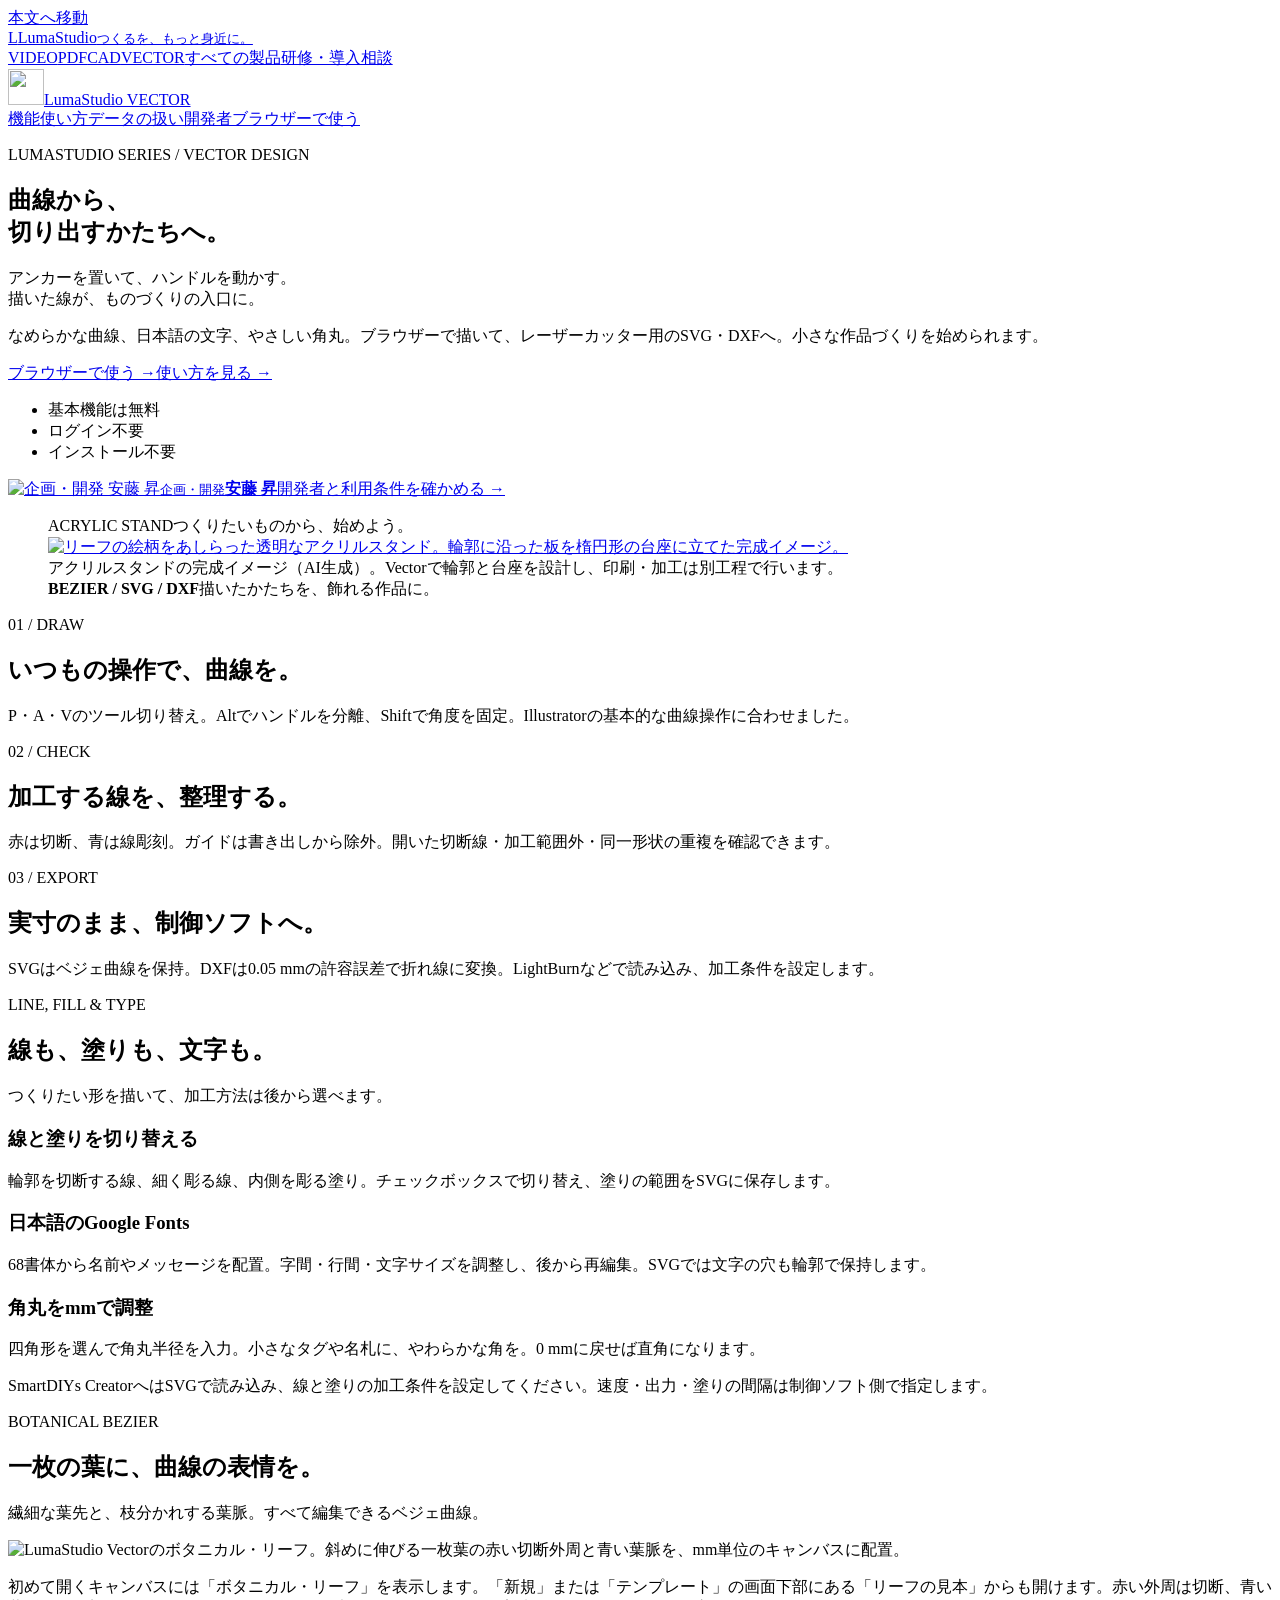
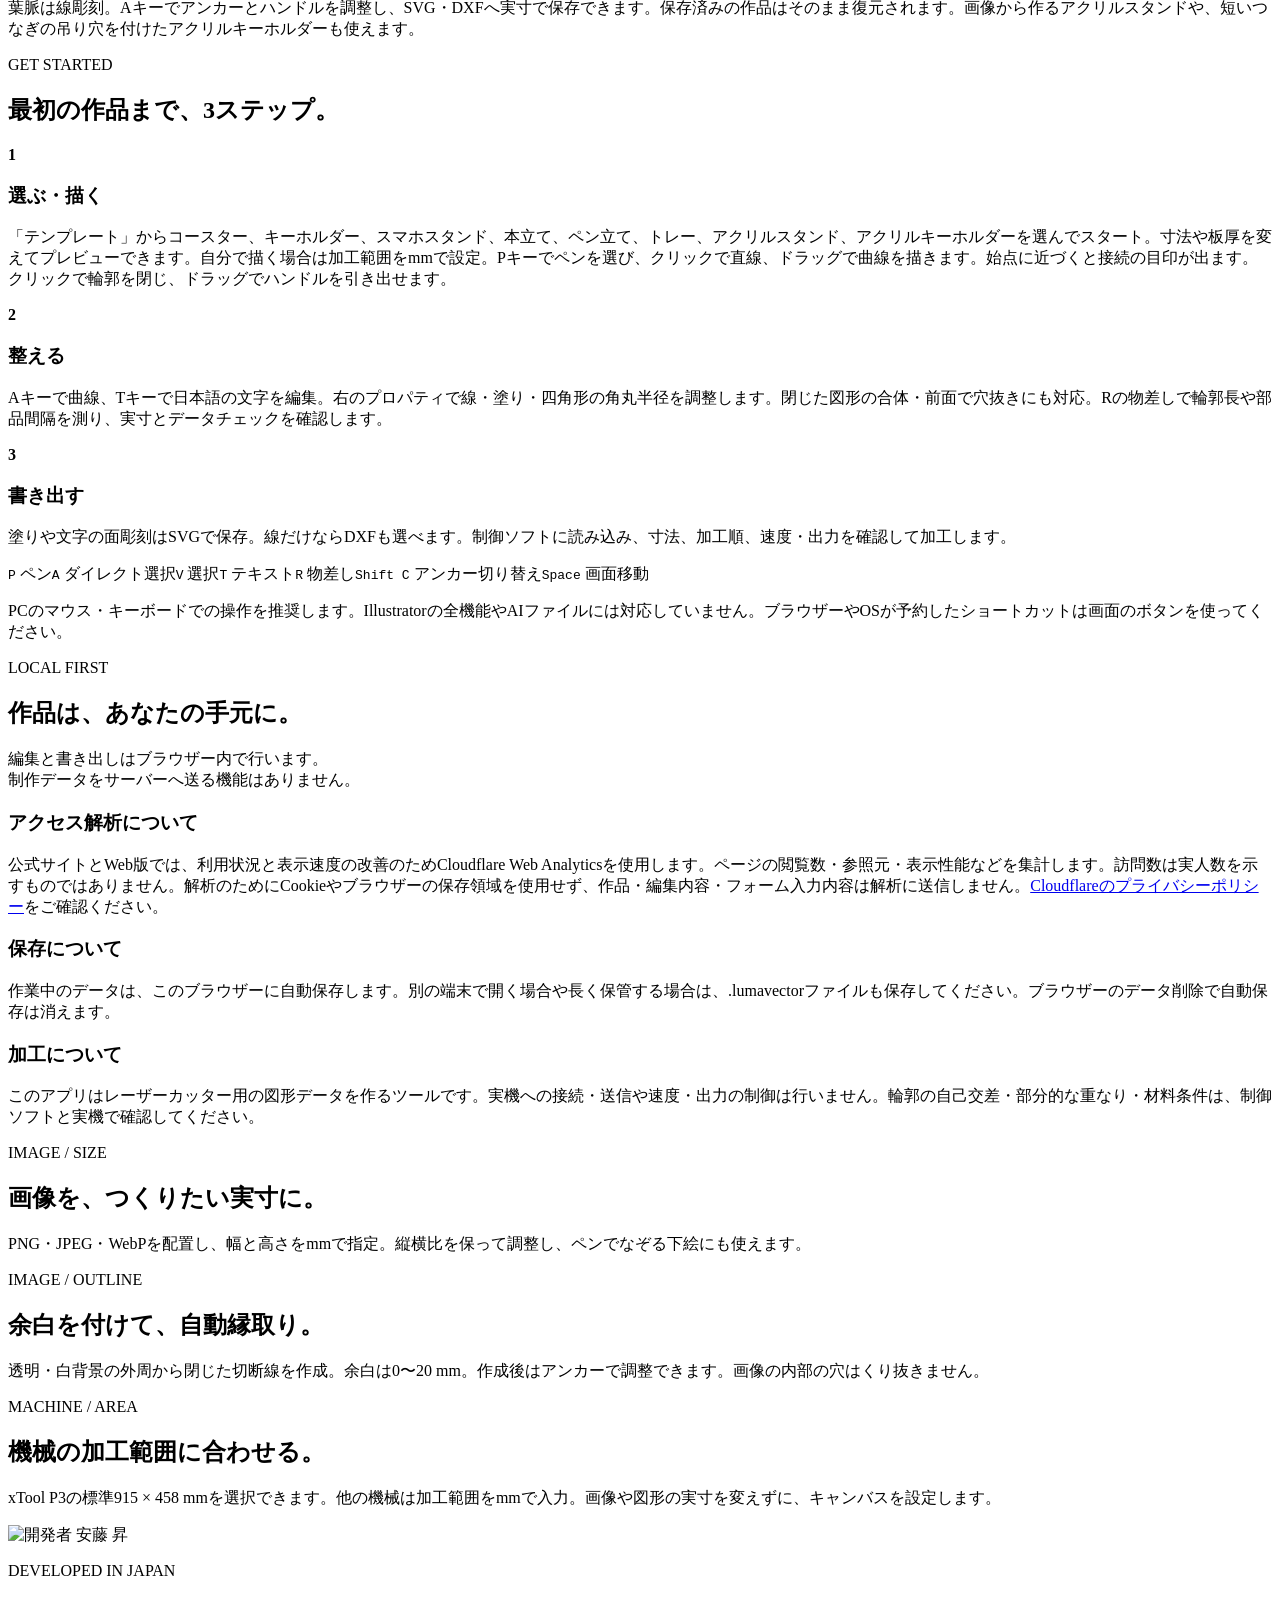
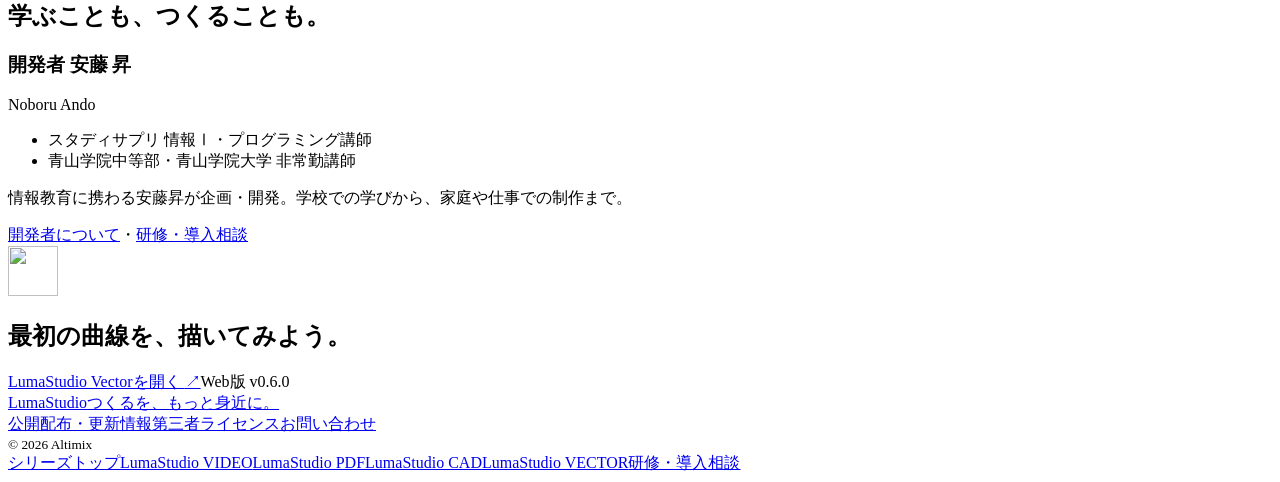
==== commit 7648507c: "publish: v0.6.1 板厚と差し込み高さを5 mmで連動" ====
--- a/site/index.html
+++ b/site/index.html
@@ -1,12 +1,14 @@
 <!doctype html>
-<html lang="ja"><head><meta charset="utf-8"><meta name="viewport" content="width=device-width,initial-scale=1"><title>LumaStudio Vector | レーザーカッター専用ベジェ曲線エディター</title><meta name="description" content="レーザーカッターのための、日本語Webベジェ曲線エディター。線と塗りを切り替え、日本語Google Fontsや角丸四角形でデザイン。面彫刻の塗りを保持した実寸SVGに書き出せます。"><link rel="canonical" href="https://lumastudiovector.altimix.jp/"><meta property="og:title" content="LumaStudio Vector — 曲線から、切り出すかたちへ。"><meta property="og:description" content="レーザーカッター専用。ブラウザーでベジェ曲線を描いて、SVG・DXFへ。"><meta property="og:type" content="website"><meta property="og:url" content="https://lumastudiovector.altimix.jp/"><meta property="og:image" content="https://lumastudiovector.altimix.jp/assets/editor.png"><meta name="theme-color" content="#176d61"><link rel="icon" href="/app/icon.svg"><link rel="stylesheet" href="/assets/site.css"><link rel="stylesheet" href="/assets/series.css"><link rel="stylesheet" href="/assets/product-colors.css"></head><body>
-<a class="series-skip skip" href="#main">本文へ移動</a><header class="series-header"><div class="series-shell"><a class="series-brand" href="https://lumastudio.altimix.jp/" aria-label="LumaStudioシリーズ トップ"><span class="series-symbol" aria-hidden="true">L</span><span>LumaStudio<small>つくるを、もっと身近に。</small></span></a><nav aria-label="製品ナビゲーション"><a class="product-video" href="https://lumastudiovideo.altimix.jp/"><i aria-hidden="true"></i>VIDEO</a><a class="product-pdf" href="https://lumastudiopdf.altimix.jp/"><i aria-hidden="true"></i>PDF</a><a class="product-cad" href="https://lumastudiocad.altimix.jp/"><i aria-hidden="true"></i>CAD</a><a class="product-vector" href="https://lumastudiovector.altimix.jp/" aria-current="page"><i aria-hidden="true"></i>VECTOR</a><a class="series-all" href="https://lumastudio.altimix.jp/#products">すべての製品</a><a class="series-training" href="https://lumastudio.altimix.jp/training/">研修・導入相談</a></nav></div></header>
-<main id="main"><section class="hero shell"><div class="hero-copy"><p class="eyebrow"><span></span> LUMASTUDIO VECTOR</p><div class="laser-label">レーザーカッター専用 Web アプリ</div><h1>曲線から、<br>切り出すかたちへ。</h1><p class="hero-lead">アンカーを置いて、ハンドルを動かす。<br>なめらかな曲線、日本語の文字、やさしい角丸。<br>ブラウザーから始まる、小さなものづくり。</p><div class="hero-actions"><a class="button" href="/app">無料で描き始める <span>↗</span></a><a class="text-link" href="#guide">使い方を見る <span>↓</span></a></div><p class="hero-meta">インストール不要 <i>／</i> アカウント登録不要 <i>／</i> 制作データは端末内</p></div><div class="hero-art" aria-label="ベジェ曲線で描いた一枚のリーフの切断線と彫刻線"><div class="art-top"><img src="/app/icon.svg" width="24" height="24" alt=""><span>ボタニカル・リーフ</span><small>mm</small></div><svg viewBox="65 10 170 170" role="img" aria-label="細かな葉先と枝分かれする葉脈を持つ一枚のリーフ。赤い外周は切断、青い葉脈は線彫刻。"><defs><pattern id="dots" width="10" height="10" patternUnits="userSpaceOnUse"><circle cx="0" cy="0" r=".45" fill="#c4d7c9"/></pattern></defs><rect x="65" y="10" width="170" height="170" fill="url(#dots)"/><path d="M 179.509 38.085 C 179.509 38.085 184.792 46.824 185.393 47.752 C 185.993 48.68 188.376 51.794 188.376 51.794 C 188.376 51.794 189.263 54.52 189.601 55.253 C 189.94 55.985 192.054 59.989 192.578 60.888 C 193.102 61.787 195.187 64.835 195.187 64.835 C 195.187 64.835 195.574 67.389 195.797 68.08 C 196.02 68.772 197.553 72.568 197.961 73.434 C 198.37 74.3 200.108 77.222 200.108 77.222 C 200.108 77.222 199.936 79.549 200.031 80.197 C 200.127 80.844 201.009 84.369 201.284 85.188 C 201.558 86.007 202.903 88.765 202.903 88.765 C 202.903 88.765 202.142 90.817 202.097 91.427 C 202.053 92.037 202.247 95.238 202.374 95.994 C 202.501 96.75 203.422 99.318 203.422 99.318 C 203.422 99.318 202.076 101.059 201.871 101.638 C 201.666 102.216 201.172 105.061 201.146 105.737 C 201.12 106.412 201.598 108.778 201.598 108.778 C 201.598 108.778 199.702 110.202 199.316 110.74 C 198.929 111.278 197.769 113.768 197.599 114.347 C 197.429 114.926 197.454 117.085 197.454 117.085 C 197.454 117.085 195.052 118.214 194.482 118.692 C 193.913 119.169 192.116 121.326 191.826 121.801 C 191.536 122.277 191.107 124.23 191.107 124.23 C 191.107 124.23 188.25 125.092 187.516 125.495 C 186.781 125.898 184.392 127.741 184.009 128.124 C 183.626 128.507 182.764 130.247 182.764 130.247 C 182.764 130.247 179.519 130.873 178.65 131.2 C 177.78 131.526 174.874 133.073 174.418 133.382 C 173.962 133.69 172.717 135.218 172.717 135.218 C 172.717 135.218 169.172 135.64 168.2 135.897 C 167.229 136.155 163.918 137.433 163.405 137.684 C 162.891 137.936 161.34 139.26 161.34 139.26 C 161.34 139.26 157.597 139.518 156.56 139.718 C 155.522 139.917 151.941 140.968 151.388 141.175 C 150.835 141.383 149.07 142.529 149.07 142.529 C 149.07 142.529 145.248 142.666 144.182 142.822 C 143.116 142.978 139.417 143.854 138.847 144.028 C 138.276 144.203 136.402 145.206 136.402 145.206 C 136.402 145.206 132.629 145.27 131.573 145.399 C 130.518 145.528 126.867 146.289 126.306 146.442 C 125.744 146.595 123.879 147.498 123.879 147.498 C 123.879 147.498 120.269 147.414 119.289 147.661 C 118.309 147.908 114.333 149.302 113.184 150.193 C 112.035 151.083 103.922 159.559 103.54 159.869 C 103.159 160.179 101.653 160.199 101.304 159.852 C 100.956 159.505 100.926 157.969 101.232 157.571 C 101.538 157.172 109.349 149.724 109.977 148.558 C 110.605 147.392 109.549 143.434 109.308 142.575 C 109.066 141.716 107.3 139.051 107.3 139.051 C 107.3 139.051 107.401 137.261 107.315 136.766 C 107.228 136.27 106.461 133.271 106.148 132.444 C 105.835 131.617 104.322 128.861 104.322 128.861 C 104.322 128.861 104.701 127.115 104.673 126.616 C 104.645 126.117 104.191 123.149 103.951 122.323 C 103.711 121.498 102.387 118.743 102.387 118.743 C 102.387 118.743 103.084 117.085 103.128 116.585 C 103.171 116.085 103.088 113.204 102.94 112.397 C 102.791 111.59 101.706 108.876 101.706 108.876 C 101.706 108.876 102.744 107.342 102.875 106.843 C 103.006 106.344 103.337 103.597 103.293 102.825 C 103.249 102.053 102.448 99.414 102.448 99.414 C 102.448 99.414 103.835 98.03 104.069 97.537 C 104.303 97.044 105.076 94.466 105.144 93.747 C 105.211 93.027 104.732 90.488 104.732 90.488 C 104.732 90.488 106.461 89.266 106.811 88.79 C 107.161 88.314 108.389 85.921 108.568 85.269 C 108.746 84.617 108.615 82.198 108.615 82.198 C 108.615 82.198 110.673 81.137 111.141 80.69 C 111.609 80.244 113.295 78.042 113.574 77.467 C 113.853 76.891 114.087 74.607 114.087 74.607 C 114.087 74.607 116.445 73.699 117.024 73.292 C 117.603 72.884 119.733 70.875 120.096 70.376 C 120.459 69.877 121.056 67.74 121.056 67.74 C 121.056 67.74 123.676 66.972 124.35 66.607 C 125.024 66.243 127.557 64.425 127.988 63.992 C 128.418 63.559 129.352 61.578 129.352 61.578 C 129.352 61.578 132.177 60.93 132.925 60.608 C 133.673 60.285 136.537 58.646 137.019 58.268 C 137.501 57.889 138.717 56.061 138.717 56.061 C 138.717 56.061 141.676 55.51 142.472 55.222 C 143.268 54.935 146.363 53.451 146.88 53.115 C 147.397 52.778 148.817 51.088 148.817 51.088 C 148.817 51.088 151.822 50.602 152.637 50.34 C 153.453 50.079 156.651 48.713 157.183 48.405 C 157.714 48.098 159.238 46.518 159.238 46.518 C 159.238 46.518 162.187 46.06 162.99 45.812 C 163.792 45.564 166.944 44.265 167.465 43.974 C 167.986 43.682 169.492 42.172 169.492 42.172 C 169.492 42.172 172.287 41.747 173.021 41.448 C 173.755 41.149 179.509 38.085 179.509 38.085 Z" fill="#ecf3e9" stroke="#d65c50" stroke-width=".65" stroke-linejoin="round" stroke-linecap="round"/><path d="M 178.94 43.954 C 173.027 84.721 127.719 118.872 112.067 148.438" fill="none" stroke="#5c82a4" stroke-width=".4" stroke-linejoin="round" stroke-linecap="round"/><path d="M 169.856 70.295 C 165.076 66.055 160.036 55.516 158.722 49.583" fill="none" stroke="#5c82a4" stroke-width=".4" stroke-linejoin="round" stroke-linecap="round"/><path d="M 163.735 61.968 C 163.842 60.228 166.119 53.462 167.849 49.109" fill="none" stroke="#5c82a4" stroke-width=".4" stroke-linejoin="round" stroke-linecap="round"/><path d="M 160.614 55.41 C 160.826 54.547 162.289 51.003 163.321 48.696" fill="none" stroke="#5c82a4" stroke-width=".4" stroke-linejoin="round" stroke-linecap="round"/><path d="M 163.531 80.961 C 156.67 75.615 148.561 63.313 145.987 56.607" fill="none" stroke="#5c82a4" stroke-width=".4" stroke-linejoin="round" stroke-linecap="round"/><path d="M 154.327 70.934 C 154.189 69.018 156.161 61.869 157.786 57.313" fill="none" stroke="#5c82a4" stroke-width=".4" stroke-linejoin="round" stroke-linecap="round"/><path d="M 149.302 63.281 C 149.296 62.278 150.466 58.461 151.388 56.017" fill="none" stroke="#5c82a4" stroke-width=".4" stroke-linejoin="round" stroke-linecap="round"/><path d="M 156.259 91.303 C 147.889 85.166 137.544 71.627 134.049 64.385" fill="none" stroke="#5c82a4" stroke-width=".4" stroke-linejoin="round" stroke-linecap="round"/><path d="M 144.815 80.07 C 144.425 77.997 146.05 70.546 147.544 65.84" fill="none" stroke="#5c82a4" stroke-width=".4" stroke-linejoin="round" stroke-linecap="round"/><path d="M 138.402 71.649 C 138.171 70.516 139.023 66.468 139.819 63.914" fill="none" stroke="#5c82a4" stroke-width=".4" stroke-linejoin="round" stroke-linecap="round"/><path d="M 148.397 101.33 C 139.231 94.788 127.689 80.641 123.694 73.147" fill="none" stroke="#5c82a4" stroke-width=".4" stroke-linejoin="round" stroke-linecap="round"/><path d="M 135.763 89.492 C 135.158 87.304 136.468 79.669 137.833 74.882" fill="none" stroke="#5c82a4" stroke-width=".4" stroke-linejoin="round" stroke-linecap="round"/><path d="M 128.607 80.694 C 128.177 79.457 128.733 75.245 129.408 72.62" fill="none" stroke="#5c82a4" stroke-width=".4" stroke-linejoin="round" stroke-linecap="round"/><path d="M 140.305 111.054 C 131.114 104.523 119.509 90.447 115.478 83.004" fill="none" stroke="#5c82a4" stroke-width=".4" stroke-linejoin="round" stroke-linecap="round"/><path d="M 127.622 99.259 C 126.874 97.015 127.949 89.338 129.207 84.548" fill="none" stroke="#5c82a4" stroke-width=".4" stroke-linejoin="round" stroke-linecap="round"/><path d="M 120.426 90.505 C 119.847 89.202 120.169 84.911 120.742 82.262" fill="none" stroke="#5c82a4" stroke-width=".4" stroke-linejoin="round" stroke-linecap="round"/><path d="M 132.34 120.484 C 123.885 114.375 113.328 101.039 109.713 93.943" fill="none" stroke="#5c82a4" stroke-width=".4" stroke-linejoin="round" stroke-linecap="round"/><path d="M 120.729 109.37 C 119.926 107.139 120.872 99.576 122.059 94.868" fill="none" stroke="#5c82a4" stroke-width=".4" stroke-linejoin="round" stroke-linecap="round"/><path d="M 114.184 101.075 C 113.521 99.751 113.691 95.48 114.191 92.857" fill="none" stroke="#5c82a4" stroke-width=".4" stroke-linejoin="round" stroke-linecap="round"/><path d="M 124.859 129.632 C 117.812 124.309 109.286 112.314 106.488 105.836" fill="none" stroke="#5c82a4" stroke-width=".4" stroke-linejoin="round" stroke-linecap="round"/><path d="M 115.312 119.769 C 114.545 117.621 115.47 110.327 116.62 105.786" fill="none" stroke="#5c82a4" stroke-width=".4" stroke-linejoin="round" stroke-linecap="round"/><path d="M 110.027 112.308 C 109.35 111.01 109.458 106.859 109.918 104.315" fill="none" stroke="#5c82a4" stroke-width=".4" stroke-linejoin="round" stroke-linecap="round"/><path d="M 118.22 138.507 C 113.104 134.26 107.364 124.093 105.686 118.454" fill="none" stroke="#5c82a4" stroke-width=".4" stroke-linejoin="round" stroke-linecap="round"/><path d="M 112.782 147.121 C 109.914 144.135 107.411 136.125 107.032 131.485" fill="none" stroke="#5c82a4" stroke-width=".4" stroke-linejoin="round" stroke-linecap="round"/><path d="M 170.854 68.363 C 176.648 69.521 187.456 67.104 192.74 64.563" fill="none" stroke="#5c82a4" stroke-width=".4" stroke-linejoin="round" stroke-linecap="round"/><path d="M 180.516 68.109 C 181.076 66.611 184.018 60.235 186.02 56.055" fill="none" stroke="#5c82a4" stroke-width=".4" stroke-linejoin="round" stroke-linecap="round"/><path d="M 187.233 66.593 C 187.359 65.692 188.687 62.106 189.66 59.787" fill="none" stroke="#5c82a4" stroke-width=".4" stroke-linejoin="round" stroke-linecap="round"/><path d="M 164.735 79.089 C 173.905 81.918 189.834 81.892 197.275 80.306" fill="none" stroke="#5c82a4" stroke-width=".4" stroke-linejoin="round" stroke-linecap="round"/><path d="M 179.466 81.275 C 181.204 80.322 185.979 74.635 188.769 70.694" fill="none" stroke="#5c82a4" stroke-width=".4" stroke-linejoin="round" stroke-linecap="round"/><path d="M 189.363 81.243 C 190.196 80.672 192.619 77.512 194.062 75.344" fill="none" stroke="#5c82a4" stroke-width=".4" stroke-linejoin="round" stroke-linecap="round"/><path d="M 157.605 89.488 C 169.313 93.583 189.082 95.398 198.133 94.556" fill="none" stroke="#5c82a4" stroke-width=".4" stroke-linejoin="round" stroke-linecap="round"/><path d="M 176.142 93.537 C 178.87 93.056 185.169 88.002 188.608 84.297" fill="none" stroke="#5c82a4" stroke-width=".4" stroke-linejoin="round" stroke-linecap="round"/><path d="M 188.422 94.646 C 189.87 94.371 193.238 91.614 195.082 89.599" fill="none" stroke="#5c82a4" stroke-width=".4" stroke-linejoin="round" stroke-linecap="round"/><path d="M 149.822 99.57 C 163.065 104.444 185.138 107.418 195.152 107.056" fill="none" stroke="#5c82a4" stroke-width=".4" stroke-linejoin="round" stroke-linecap="round"/><path d="M 170.652 104.778 C 174.127 104.668 181.559 100.149 185.474 96.659" fill="none" stroke="#5c82a4" stroke-width=".4" stroke-linejoin="round" stroke-linecap="round"/><path d="M 184.363 106.607 C 186.297 106.574 190.4 104.167 192.553 102.295" fill="none" stroke="#5c82a4" stroke-width=".4" stroke-linejoin="round" stroke-linecap="round"/><path d="M 141.745 109.347 C 155.432 114.467 178.15 117.854 188.423 117.682" fill="none" stroke="#5c82a4" stroke-width=".4" stroke-linejoin="round" stroke-linecap="round"/><path d="M 163.227 114.943 C 167.168 115.084 175.281 110.972 179.474 107.663" fill="none" stroke="#5c82a4" stroke-width=".4" stroke-linejoin="round" stroke-linecap="round"/><path d="M 177.338 117.03 C 179.6 117.171 184.186 115.042 186.537 113.291" fill="none" stroke="#5c82a4" stroke-width=".4" stroke-linejoin="round" stroke-linecap="round"/><path d="M 133.731 118.829 C 146.773 123.663 168.474 126.719 178.305 126.445" fill="none" stroke="#5c82a4" stroke-width=".4" stroke-linejoin="round" stroke-linecap="round"/><path d="M 154.227 124.045 C 158.327 124.304 166.637 120.453 170.896 117.284" fill="none" stroke="#5c82a4" stroke-width=".4" stroke-linejoin="round" stroke-linecap="round"/><path d="M 167.706 125.926 C 170.119 126.164 174.909 124.226 177.336 122.571" fill="none" stroke="#5c82a4" stroke-width=".4" stroke-linejoin="round" stroke-linecap="round"/><path d="M 126.137 128.026 C 137.529 132.084 156.678 134.128 165.416 133.488" fill="none" stroke="#5c82a4" stroke-width=".4" stroke-linejoin="round" stroke-linecap="round"/><path d="M 144.132 132.156 C 148.083 132.398 156.098 128.66 160.208 125.589" fill="none" stroke="#5c82a4" stroke-width=".4" stroke-linejoin="round" stroke-linecap="round"/><path d="M 156.026 133.409 C 158.406 133.662 163.108 131.82 165.484 130.233" fill="none" stroke="#5c82a4" stroke-width=".4" stroke-linejoin="round" stroke-linecap="round"/><path d="M 119.323 136.949 C 128.214 139.821 143.508 140.291 150.602 139.069" fill="none" stroke="#5c82a4" stroke-width=".4" stroke-linejoin="round" stroke-linecap="round"/><path d="M 113.645 145.609 C 119.402 146.995 129.863 145.493 134.895 143.545" fill="none" stroke="#5c82a4" stroke-width=".4" stroke-linejoin="round" stroke-linecap="round"/></svg><div class="art-bottom"><span><b class="red"></b>切断線</span><span><b class="blue"></b>線彫刻</span><small>SVG / DXF</small></div><div class="art-floating"><span>BEZIER TO LASER</span><b>描いた線が、作品になる。</b></div></div></section>
+<html lang="ja"><head><meta charset="utf-8"><meta name="viewport" content="width=device-width,initial-scale=1"><title>LumaStudio Vector | レーザーカッター専用ベジェ曲線エディター</title><meta name="description" content="レーザーカッターのための、日本語Webベジェ曲線エディター。線と塗りを切り替え、日本語Google Fontsや角丸四角形でデザイン。面彫刻の塗りを保持した実寸SVGに書き出せます。"><link rel="canonical" href="https://vector.lumastudio.jp/"><meta property="og:title" content="LumaStudio Vector — 曲線から、切り出すかたちへ。"><meta property="og:description" content="レーザーカッター専用。ブラウザーでベジェ曲線を描いて、SVG・DXFへ。"><meta property="og:type" content="website"><meta property="og:url" content="https://vector.lumastudio.jp/"><meta property="og:image" content="https://vector.lumastudio.jp/assets/editor.png"><meta name="theme-color" content="#176d61"><link rel="icon" href="/app/icon.svg"><link rel="stylesheet" href="/assets/site.css"><link rel="stylesheet" href="/assets/series.css"><link rel="stylesheet" href="/assets/product-colors.css"><link rel="stylesheet" href="/assets/product-home.css"><script src="/assets/web-analytics.js" defer></script></head><body class="product-home">
+<a class="series-skip skip" href="#main">本文へ移動</a><header class="series-header"><div class="series-shell"><a class="series-brand" href="https://lumastudio.jp/" aria-label="LumaStudioシリーズ トップ"><span class="series-symbol" aria-hidden="true">L</span><span>LumaStudio<small>つくるを、もっと身近に。</small></span></a><nav aria-label="製品ナビゲーション"><a class="product-video" href="https://video.lumastudio.jp/"><i aria-hidden="true"></i>VIDEO</a><a class="product-pdf" href="https://pdf.lumastudio.jp/"><i aria-hidden="true"></i>PDF</a><a class="product-cad" href="https://cad.lumastudio.jp/"><i aria-hidden="true"></i>CAD</a><a class="product-vector" href="https://vector.lumastudio.jp/" aria-current="page"><i aria-hidden="true"></i>VECTOR</a><a class="series-all" href="https://lumastudio.jp/#products">すべての製品</a><a class="series-training" href="https://lumastudio.jp/training/">研修・導入相談</a></nav></div></header>
+<header class="site-header product-header"><div class="shell product-header-inner"><a class="product-brand" href="/"><img src="/app/icon.svg" width="36" height="36" alt="">LumaStudio VECTOR</a><nav class="product-nav" aria-label="メインナビゲーション"><a href="#paint-text">機能</a><a href="#guide">使い方</a><a href="#data">データの扱い</a><a href="https://lumastudio.jp/developer/">開発者</a><a class="product-nav-start" href="/app/">ブラウザーで使う</a></nav></div></header><main id="main"><section class="product-hero shell" id="top" aria-labelledby="hero-title">
+<div class="product-copy"><p class="product-kicker">LUMASTUDIO SERIES / VECTOR DESIGN</p><h1 id="hero-title">曲線から、<br>切り出すかたちへ。</h1><p class="product-lead">アンカーを置いて、ハンドルを動かす。<br>描いた線が、ものづくりの入口に。</p><p class="product-description">なめらかな曲線、日本語の文字、やさしい角丸。ブラウザーで描いて、レーザーカッター用のSVG・DXFへ。小さな作品づくりを始められます。</p><div class="product-actions"><a class="button" href="/app/">ブラウザーで使う →</a><a class="button outline" href="#guide">使い方を見る →</a></div><ul class="product-badges" aria-label="基本情報"><li>基本機能は無料</li><li>ログイン不要</li><li>インストール不要</li></ul><a class="product-author" href="https://lumastudio.jp/developer/"><img src="/assets/noboru-ando.png" width="66" height="66" alt="企画・開発 安藤 昇"><span><small>企画・開発</small><strong>安藤 昇</strong><span>開発者と利用条件を確かめる →</span></span></a></div>
+<figure class="product-preview"><div class="product-window"><span>ACRYLIC STAND</span><span>つくりたいものから、始めよう。</span></div><a href="/assets/acrylic-stand-v1.png" aria-label="アクリルスタンドの完成イメージを大きく見る"><img src="/assets/acrylic-stand-v1.png" alt="リーフの絵柄をあしらった透明なアクリルスタンド。輪郭に沿った板を楕円形の台座に立てた完成イメージ。" width="1536" height="1024" fetchpriority="high"></a><figcaption><span class="product-caption-copy">アクリルスタンドの完成イメージ（AI生成）。Vectorで輪郭と台座を設計し、印刷・加工は別工程で行います。</span><div class="product-visual-note"><b>BEZIER / SVG / DXF</b><span>描いたかたちを、飾れる作品に。</span></div></figcaption></figure></section>
 <section class="features shell" aria-label="できること"><article><span>01 / DRAW</span><h2>いつもの操作で、曲線を。</h2><p>P・A・Vのツール切り替え。Altでハンドルを分離、Shiftで角度を固定。Illustratorの基本的な曲線操作に合わせました。</p></article><article><span>02 / CHECK</span><h2>加工する線を、整理する。</h2><p>赤は切断、青は線彫刻。ガイドは書き出しから除外。開いた切断線・加工範囲外・同一形状の重複を確認できます。</p></article><article><span>03 / EXPORT</span><h2>実寸のまま、制御ソフトへ。</h2><p>SVGはベジェ曲線を保持。DXFは0.05 mmの許容誤差で折れ線に変換。LightBurnなどで読み込み、加工条件を設定します。</p></article></section>
 <section class="guide shell" id="paint-text"><div class="section-head"><p class="eyebrow">LINE, FILL &amp; TYPE</p><h2>線も、塗りも、文字も。</h2><p>つくりたい形を描いて、加工方法は後から選べます。</p></div><div class="feature-grid"><article><h3>線と塗りを切り替える</h3><p>輪郭を切断する線、細く彫る線、内側を彫る塗り。チェックボックスで切り替え、塗りの範囲をSVGに保存します。</p></article><article><h3>日本語のGoogle Fonts</h3><p>68書体から名前やメッセージを配置。字間・行間・文字サイズを調整し、後から再編集。SVGでは文字の穴も輪郭で保持します。</p></article><article><h3>角丸をmmで調整</h3><p>四角形を選んで角丸半径を入力。小さなタグや名札に、やわらかな角を。0 mmに戻せば直角になります。</p></article></div><p>SmartDIYs CreatorへはSVGで読み込み、線と塗りの加工条件を設定してください。速度・出力・塗りの間隔は制御ソフト側で指定します。</p></section>
 <section class="workspace-section"><div class="shell"><div class="section-title"><div><p class="eyebrow">BOTANICAL BEZIER</p><h2>一枚の葉に、曲線の表情を。</h2></div><p>繊細な葉先と、枝分かれする葉脈。すべて編集できるベジェ曲線。</p></div><div class="screenshot-frame"><img src="/assets/editor.png" width="1440" height="960" loading="lazy" alt="LumaStudio Vectorのボタニカル・リーフ。斜めに伸びる一枚葉の赤い切断外周と青い葉脈を、mm単位のキャンバスに配置。"></div><p class="fine-print">初めて開くキャンバスには「ボタニカル・リーフ」を表示します。「新規」または「テンプレート」の画面下部にある「リーフの見本」からも開けます。赤い外周は切断、青い葉脈は線彫刻。Aキーでアンカーとハンドルを調整し、SVG・DXFへ実寸で保存できます。保存済みの作品はそのまま復元されます。画像から作るアクリルスタンドや、短いつなぎの吊り穴を付けたアクリルキーホルダーも使えます。</p></div></section>
 <section id="guide" class="guide shell"><p class="eyebrow">GET STARTED</p><h2>最初の作品まで、3ステップ。</h2><div class="steps"><article><b>1</b><h3>選ぶ・描く</h3><p>「テンプレート」からコースター、キーホルダー、スマホスタンド、本立て、ペン立て、トレー、アクリルスタンド、アクリルキーホルダーを選んでスタート。寸法や板厚を変えてプレビューできます。自分で描く場合は加工範囲をmmで設定。Pキーでペンを選び、クリックで直線、ドラッグで曲線を描きます。始点に近づくと接続の目印が出ます。クリックで輪郭を閉じ、ドラッグでハンドルを引き出せます。</p></article><article><b>2</b><h3>整える</h3><p>Aキーで曲線、Tキーで日本語の文字を編集。右のプロパティで線・塗り・四角形の角丸半径を調整します。閉じた図形の合体・前面で穴抜きにも対応。Rの物差しで輪郭長や部品間隔を測り、実寸とデータチェックを確認します。</p></article><article><b>3</b><h3>書き出す</h3><p>塗りや文字の面彫刻はSVGで保存。線だけならDXFも選べます。制御ソフトに読み込み、寸法、加工順、速度・出力を確認して加工します。</p></article></div><div class="shortcut-strip"><span><kbd>P</kbd> ペン</span><span><kbd>A</kbd> ダイレクト選択</span><span><kbd>V</kbd> 選択</span><span><kbd>T</kbd> テキスト</span><span><kbd>R</kbd> 物差し</span><span><kbd>Shift C</kbd> アンカー切り替え</span><span><kbd>Space</kbd> 画面移動</span></div><p class="fine-print">PCのマウス・キーボードでの操作を推奨します。Illustratorの全機能やAIファイルには対応していません。ブラウザーやOSが予約したショートカットは画面のボタンを使ってください。</p></section>
-<section id="data" class="data-section"><div class="shell data-grid"><div><p class="eyebrow">LOCAL FIRST</p><h2>作品は、あなたの手元に。</h2><p>編集と書き出しはブラウザー内で行います。<br>制作データをサーバーへ送る機能はありません。</p></div><div><h3>保存について</h3><p>作業中のデータは、このブラウザーに自動保存します。別の端末で開く場合や長く保管する場合は、.lumavectorファイルも保存してください。ブラウザーのデータ削除で自動保存は消えます。</p><h3>加工について</h3><p>このアプリはレーザーカッター用の図形データを作るツールです。実機への接続・送信や速度・出力の制御は行いません。輪郭の自己交差・部分的な重なり・材料条件は、制御ソフトと実機で確認してください。</p></div></div></section>
+<section id="data" class="data-section"><div class="shell data-grid"><div><p class="eyebrow">LOCAL FIRST</p><h2>作品は、あなたの手元に。</h2><p>編集と書き出しはブラウザー内で行います。<br>制作データをサーバーへ送る機能はありません。</p></div><div><h3>アクセス解析について</h3><p>公式サイトとWeb版では、利用状況と表示速度の改善のためCloudflare Web Analyticsを使用します。ページの閲覧数・参照元・表示性能などを集計します。訪問数は実人数を示すものではありません。解析のためにCookieやブラウザーの保存領域を使用せず、作品・編集内容・フォーム入力内容は解析に送信しません。<a href="https://www.cloudflare.com/privacypolicy/">Cloudflareのプライバシーポリシー</a>をご確認ください。</p><h3>保存について</h3><p>作業中のデータは、このブラウザーに自動保存します。別の端末で開く場合や長く保管する場合は、.lumavectorファイルも保存してください。ブラウザーのデータ削除で自動保存は消えます。</p><h3>加工について</h3><p>このアプリはレーザーカッター用の図形データを作るツールです。実機への接続・送信や速度・出力の制御は行いません。輪郭の自己交差・部分的な重なり・材料条件は、制御ソフトと実機で確認してください。</p></div></div></section>
 <section class="features shell" aria-label="画像から切断線を作る"><article><span>IMAGE / SIZE</span><h2>画像を、つくりたい実寸に。</h2><p>PNG・JPEG・WebPを配置し、幅と高さをmmで指定。縦横比を保って調整し、ペンでなぞる下絵にも使えます。</p></article><article><span>IMAGE / OUTLINE</span><h2>余白を付けて、自動縁取り。</h2><p>透明・白背景の外周から閉じた切断線を作成。余白は0〜20 mm。作成後はアンカーで調整できます。画像の内部の穴はくり抜きません。</p></article><article><span>MACHINE / AREA</span><h2>機械の加工範囲に合わせる。</h2><p>xTool P3の標準915 × 458 mmを選択できます。他の機械は加工範囲をmmで入力。画像や図形の実寸を変えずに、キャンバスを設定します。</p></article></section>
-<section class="last-cta shell"><img src="/app/icon.svg" width="50" height="50" alt=""><h2>最初の曲線を、描いてみよう。</h2><a class="button" href="/app">LumaStudio Vectorを開く <span>↗</span></a><span class="version">Web版 v0.6.0</span></section></main>
-<footer class="site-footer"><div class="shell footer-inner"><a class="series-brand" href="https://lumastudio.altimix.jp/">LumaStudio<span>つくるを、もっと身近に。</span></a><div><a href="https://github.com/altimix/lumastudio-vector-releases">公開配布・更新情報</a><a href="/THIRD_PARTY_NOTICES.txt">第三者ライセンス</a><a href="https://altimix.co.jp/contact/">お問い合わせ</a></div><small>© 2026 Altimix</small></div><div class="series-shell"><nav class="series-footer-nav" aria-label="LumaStudioシリーズ"><a href="https://lumastudio.altimix.jp/">シリーズトップ</a><a href="https://lumastudiovideo.altimix.jp/">LumaStudio VIDEO</a><a href="https://lumastudiopdf.altimix.jp/">LumaStudio PDF</a><a href="https://lumastudiocad.altimix.jp/">LumaStudio CAD</a><a href="https://lumastudiovector.altimix.jp/">LumaStudio VECTOR</a><a href="https://lumastudio.altimix.jp/training/">研修・導入相談</a></nav></div></footer></body></html>
+<div class="shell"><section class="series-developer-card" aria-label="開発者プロフィール"><img src="/assets/noboru-ando.png" width="140" height="140" alt="開発者 安藤 昇" loading="lazy" decoding="async"><div><p class="series-kicker">DEVELOPED IN JAPAN</p><h2>学ぶことも、つくることも。</h2><div class="series-developer-profile"><h3>開発者 安藤 昇</h3><p class="series-roman-name">Noboru Ando</p><ul class="series-credentials"><li>スタディサプリ 情報Ⅰ・プログラミング講師</li><li>青山学院中等部・青山学院大学 非常勤講師</li></ul></div><p class="series-developer-message">情報教育に携わる安藤昇が企画・開発。学校での学びから、家庭や仕事での制作まで。</p><nav aria-label="開発者と研修のご案内"><a href="https://lumastudio.jp/developer/">開発者について</a><span aria-hidden="true">・</span><a href="https://lumastudio.jp/training/">研修・導入相談</a></nav></div></section></div><section class="last-cta shell"><img src="/app/icon.svg" width="50" height="50" alt=""><h2>最初の曲線を、描いてみよう。</h2><a class="button" href="/app">LumaStudio Vectorを開く <span>↗</span></a><span class="version">Web版 v0.6.0</span></section></main>
+<footer class="site-footer"><div class="shell footer-inner"><a class="series-brand" href="https://lumastudio.jp/">LumaStudio<span>つくるを、もっと身近に。</span></a><div><a href="https://github.com/altimix/lumastudio-vector-releases">公開配布・更新情報</a><a href="/THIRD_PARTY_NOTICES.txt">第三者ライセンス</a><a href="https://altimix.co.jp/contact/">お問い合わせ</a></div><small>© 2026 Altimix</small></div><div class="series-shell"><nav class="series-footer-nav" aria-label="LumaStudioシリーズ"><a href="https://lumastudio.jp/">シリーズトップ</a><a href="https://video.lumastudio.jp/">LumaStudio VIDEO</a><a href="https://pdf.lumastudio.jp/">LumaStudio PDF</a><a href="https://cad.lumastudio.jp/">LumaStudio CAD</a><a href="https://vector.lumastudio.jp/">LumaStudio VECTOR</a><a href="https://lumastudio.jp/training/">研修・導入相談</a></nav></div></footer></body></html>
